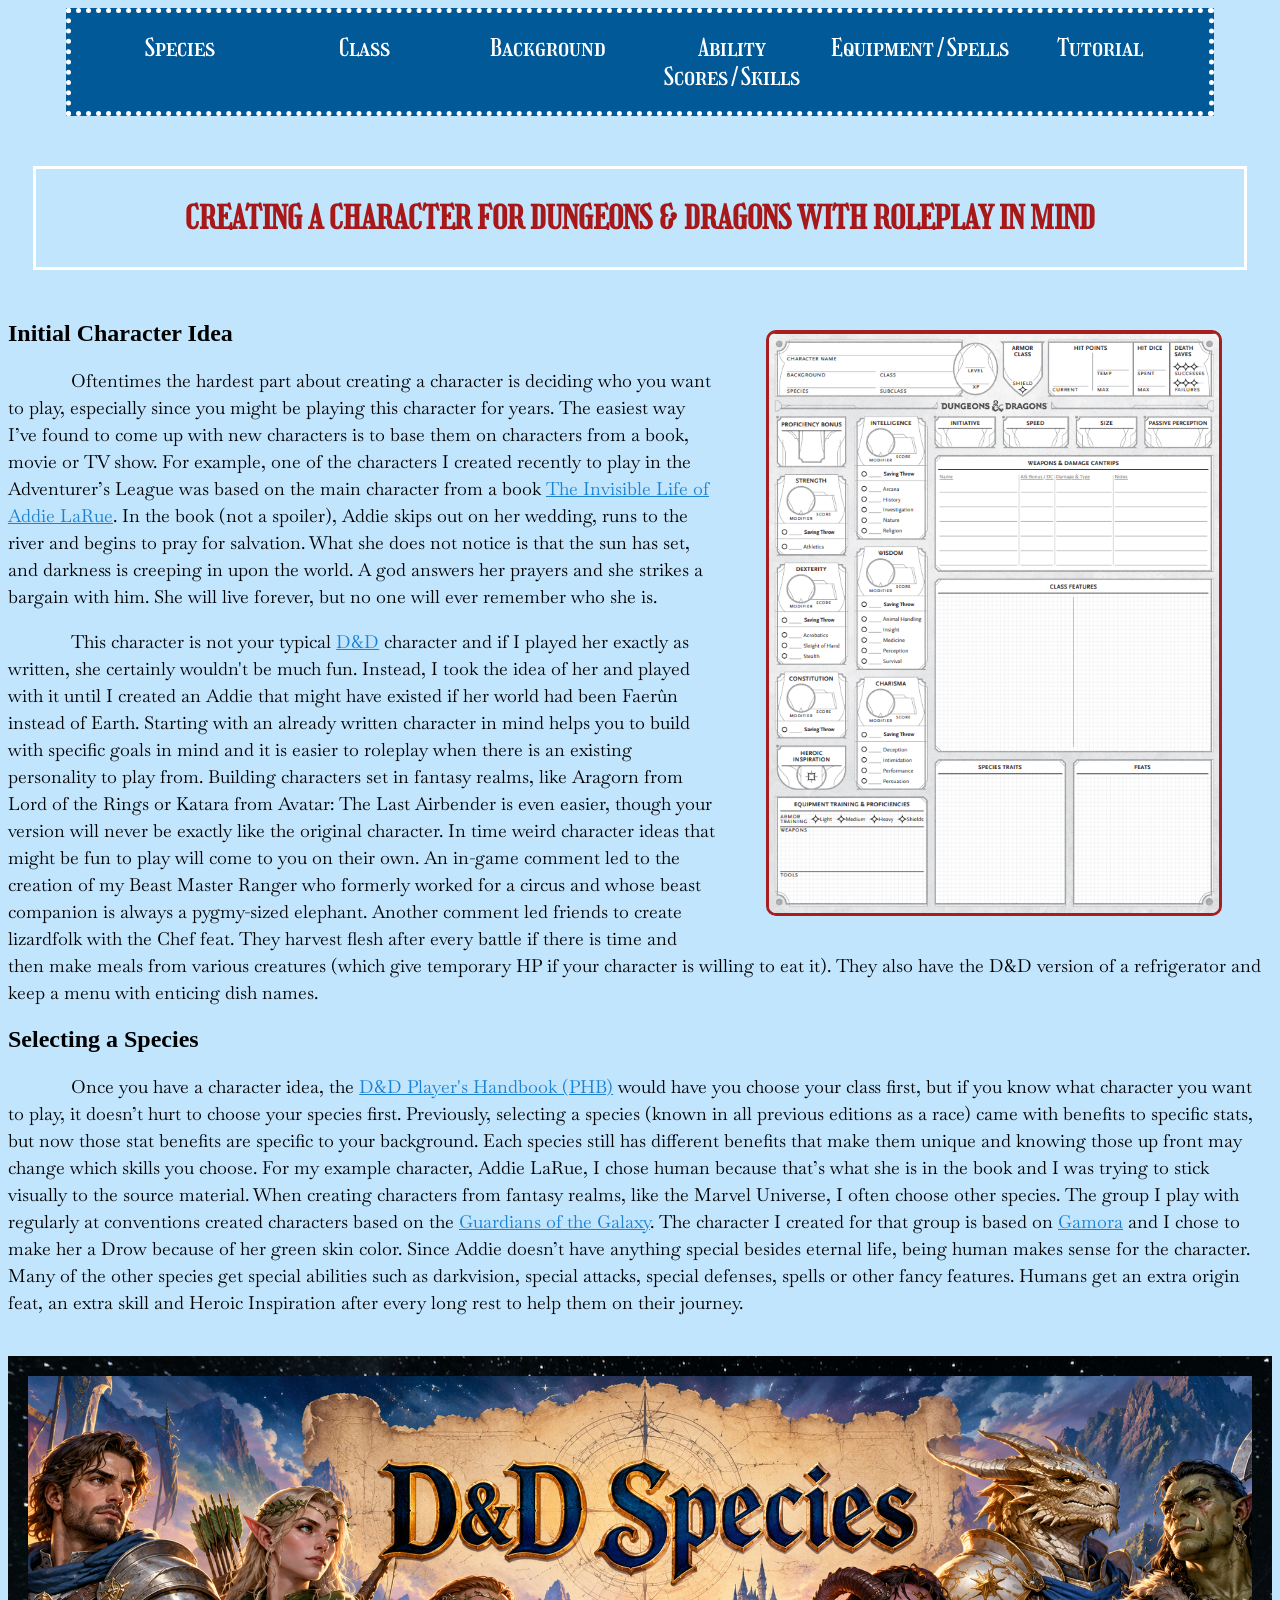
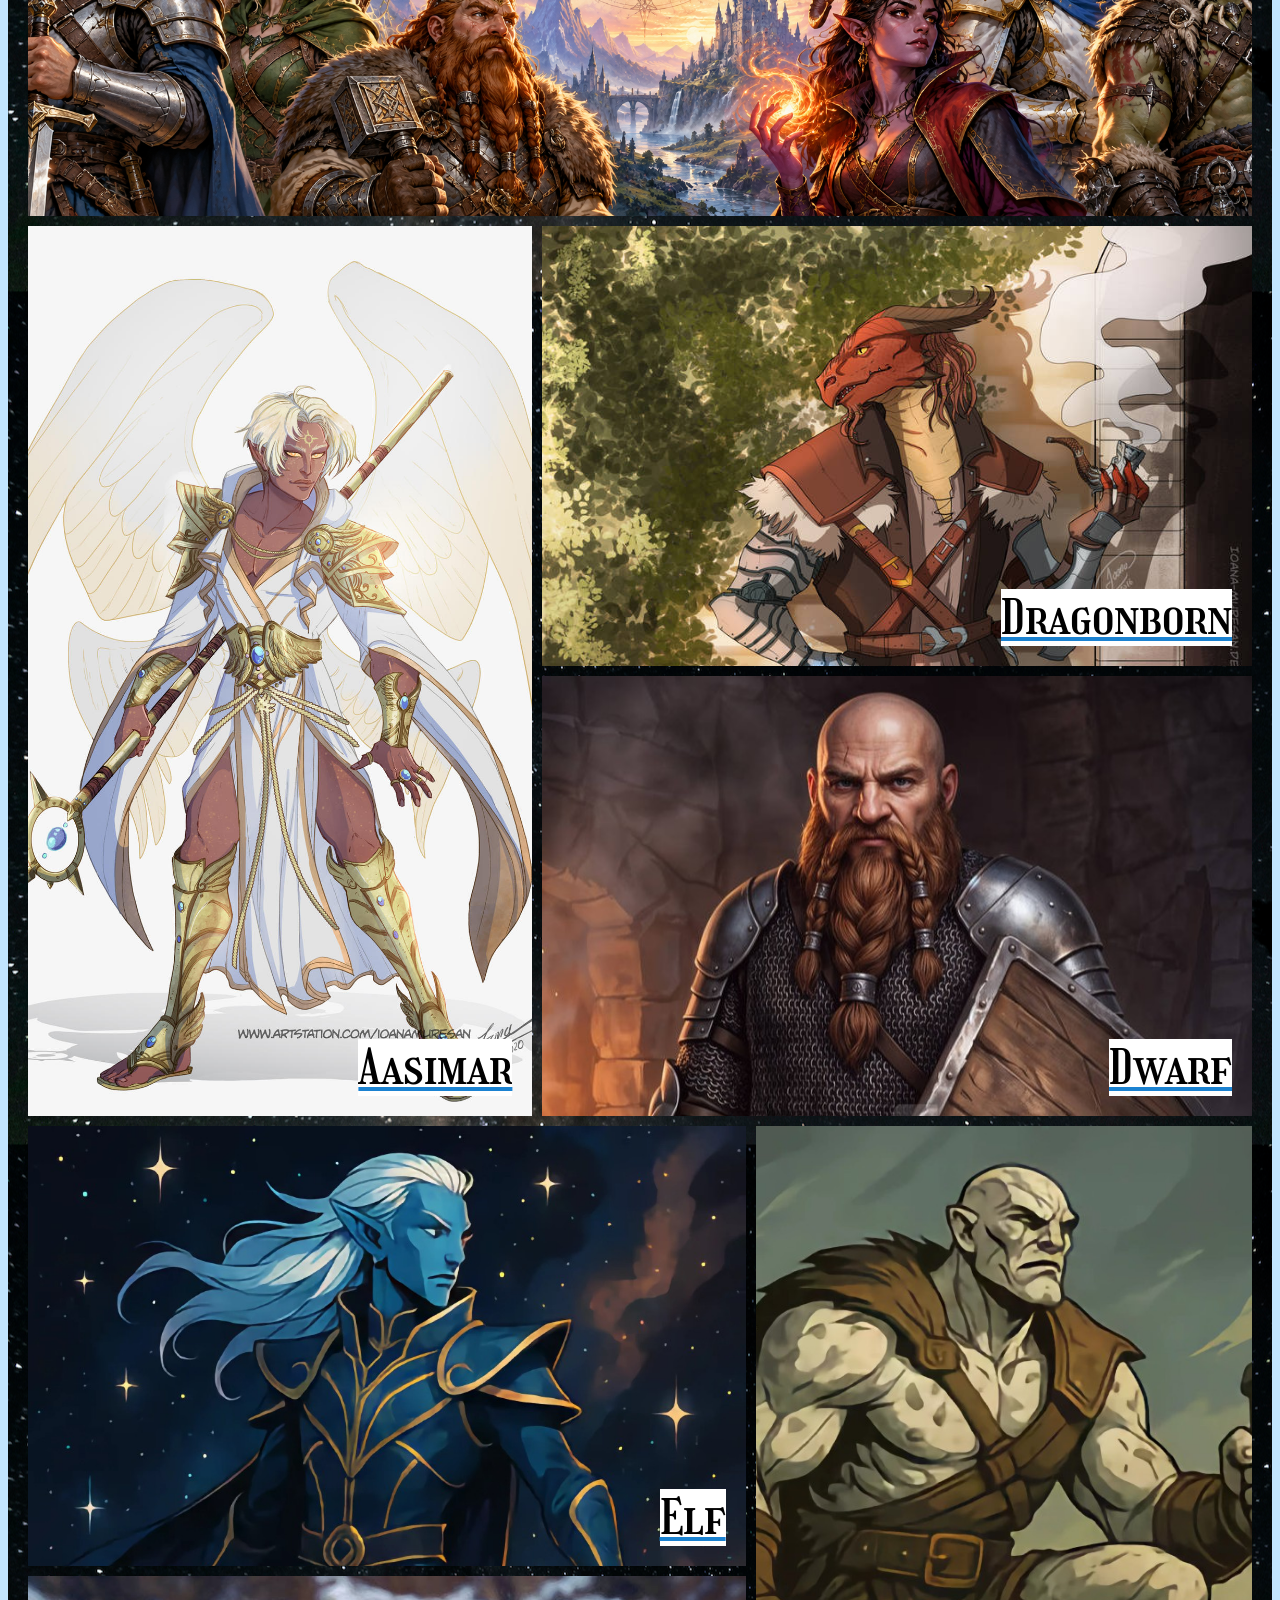
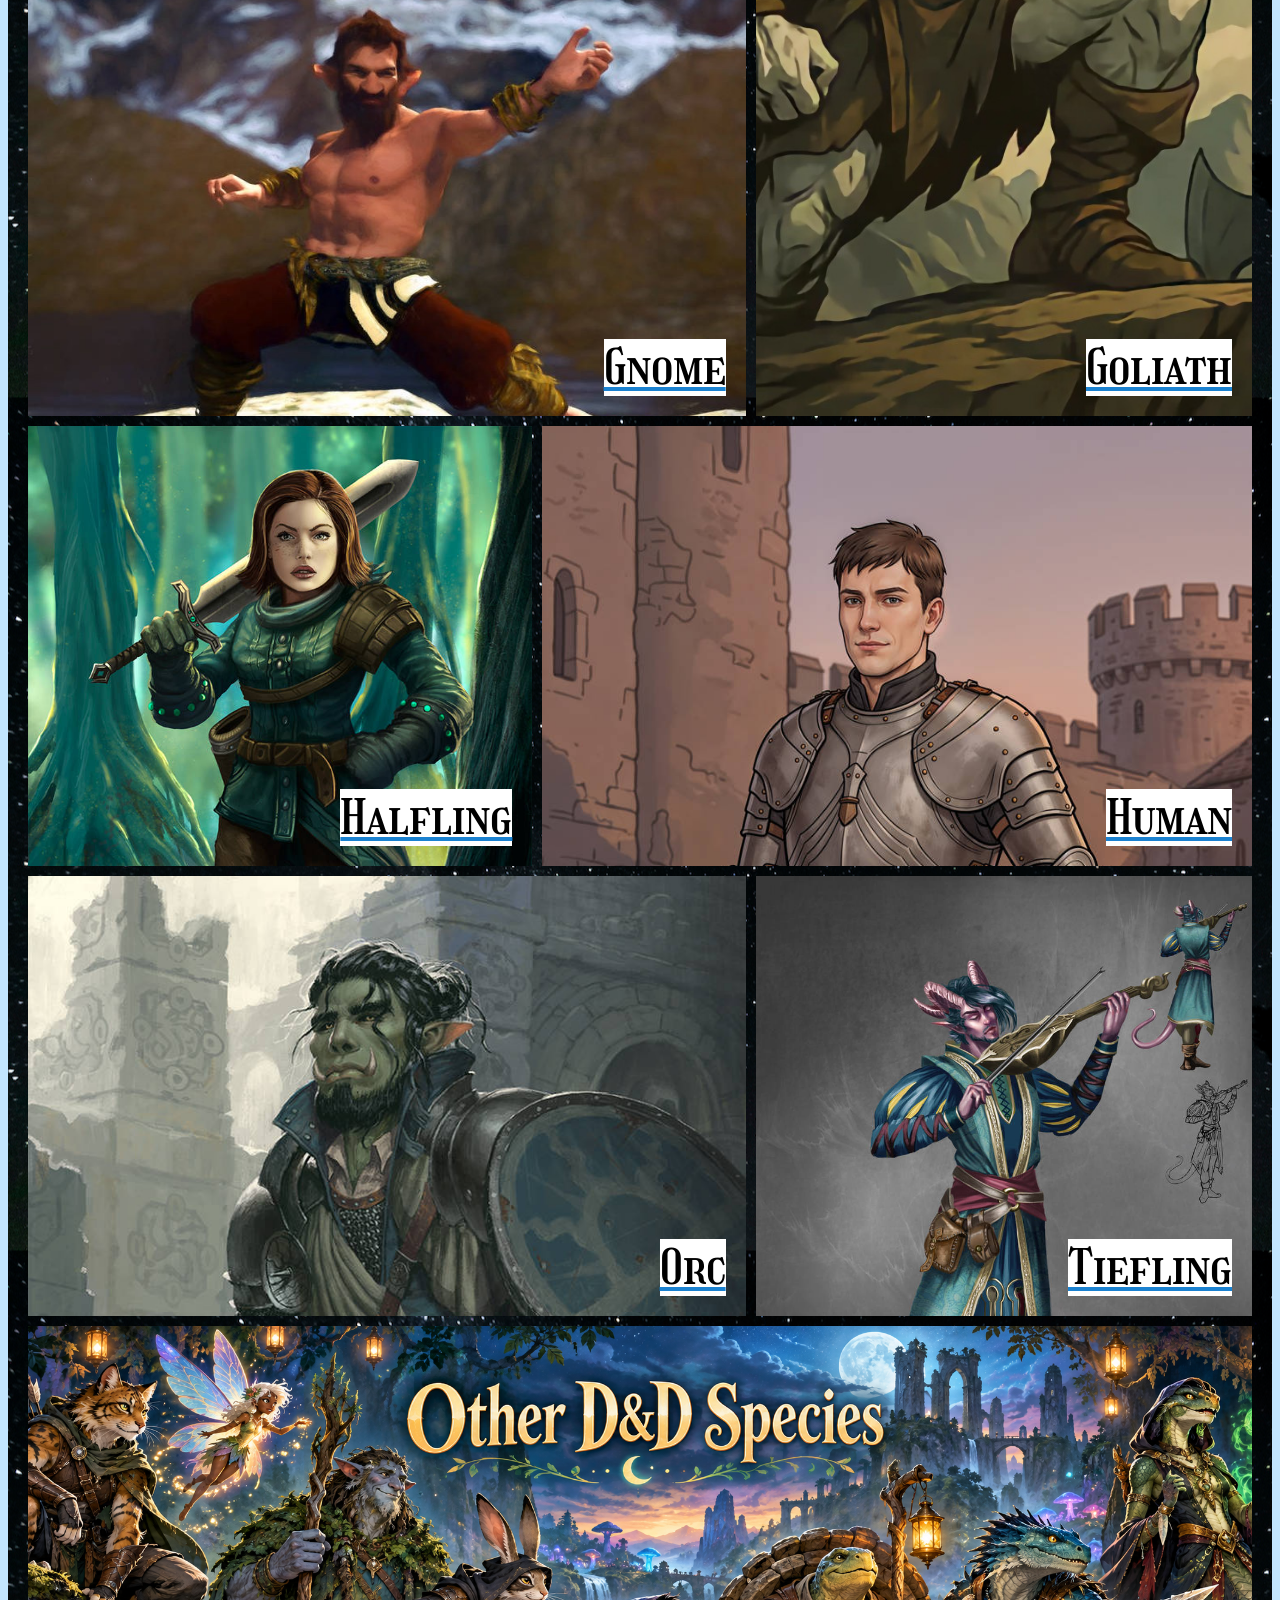
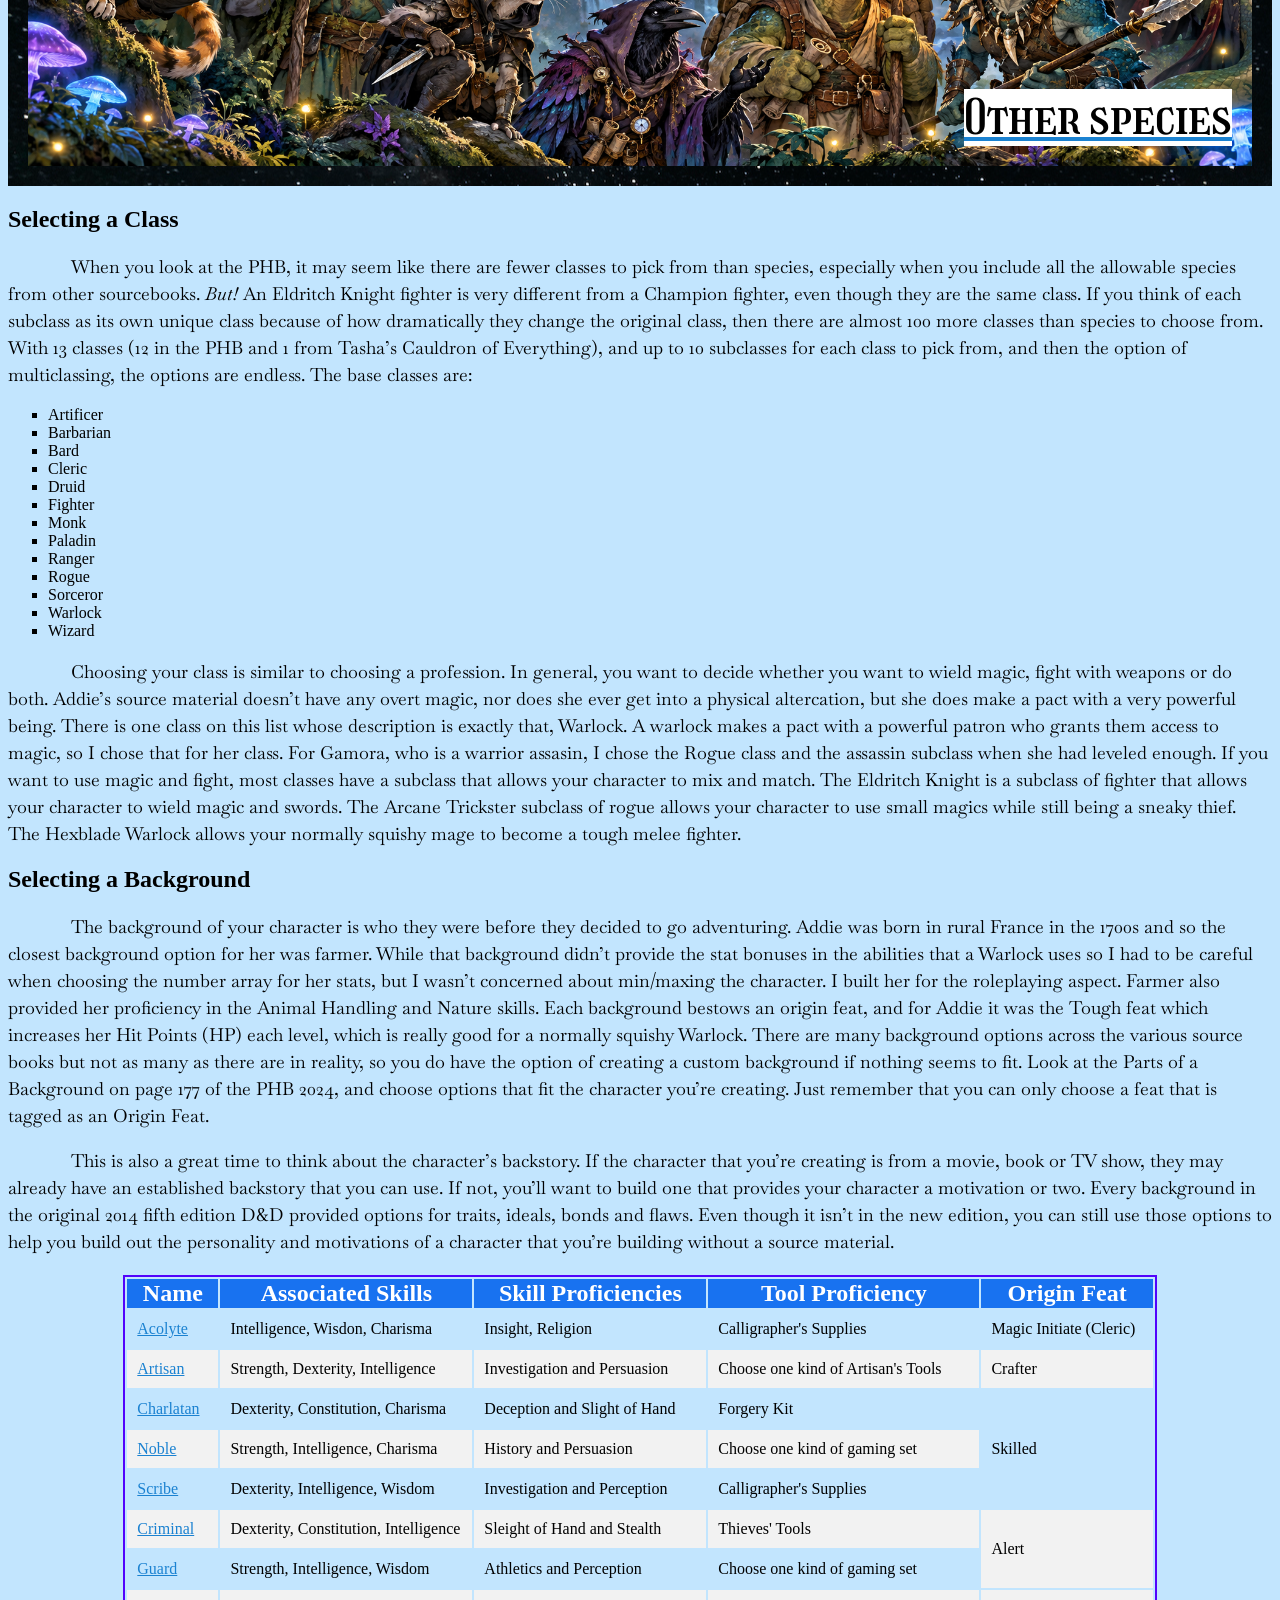
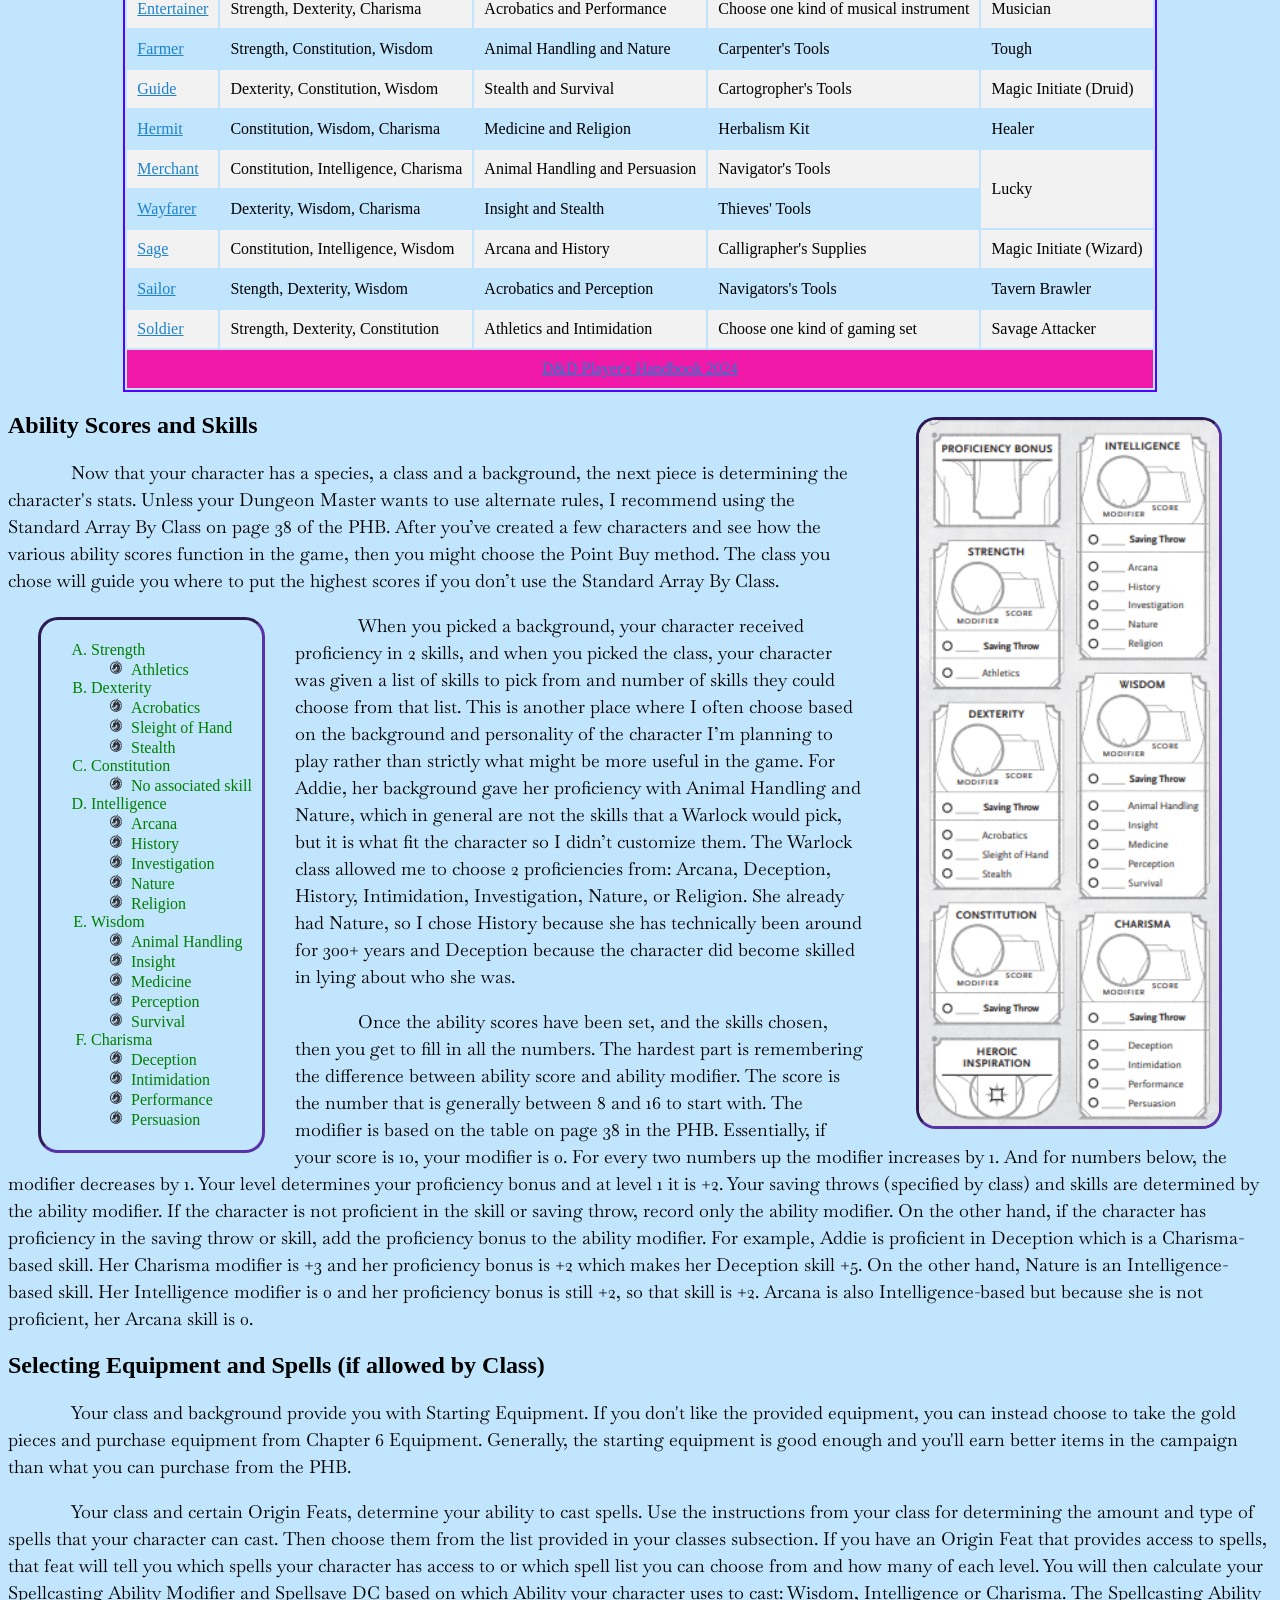
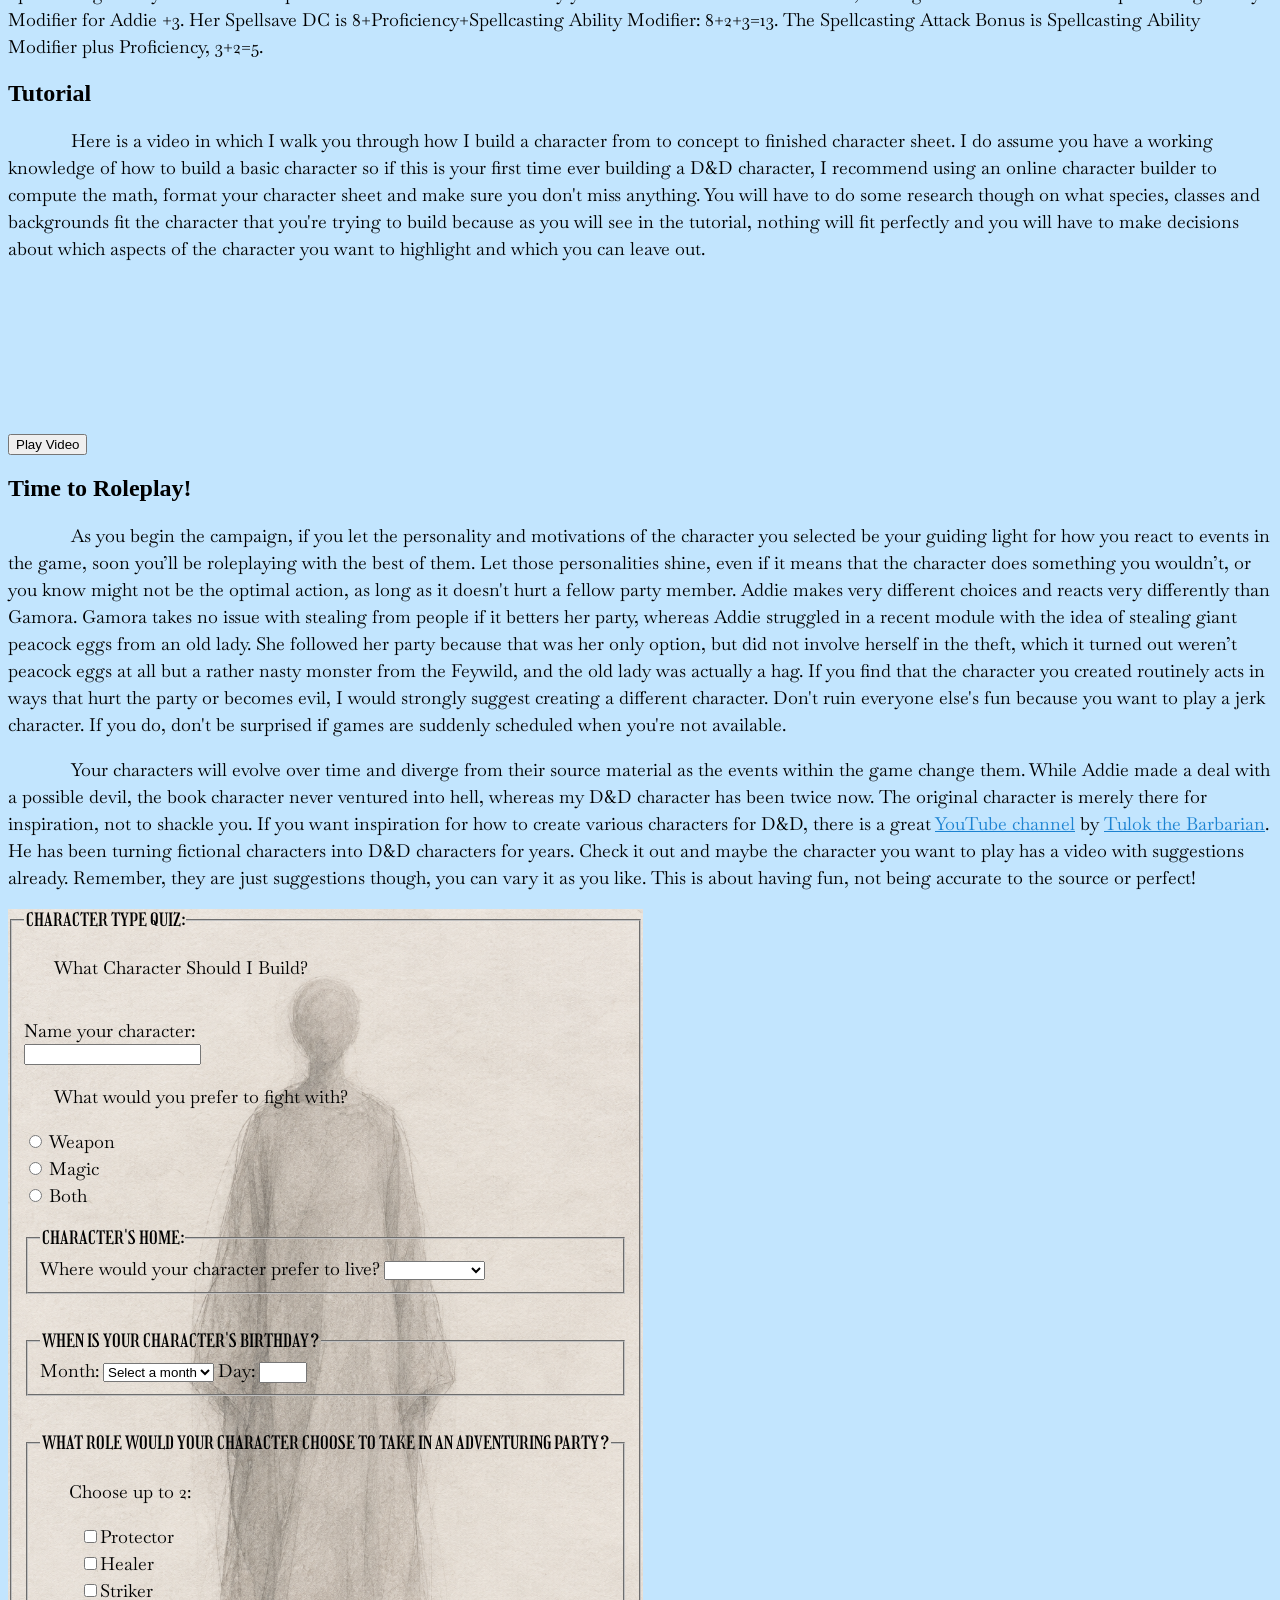
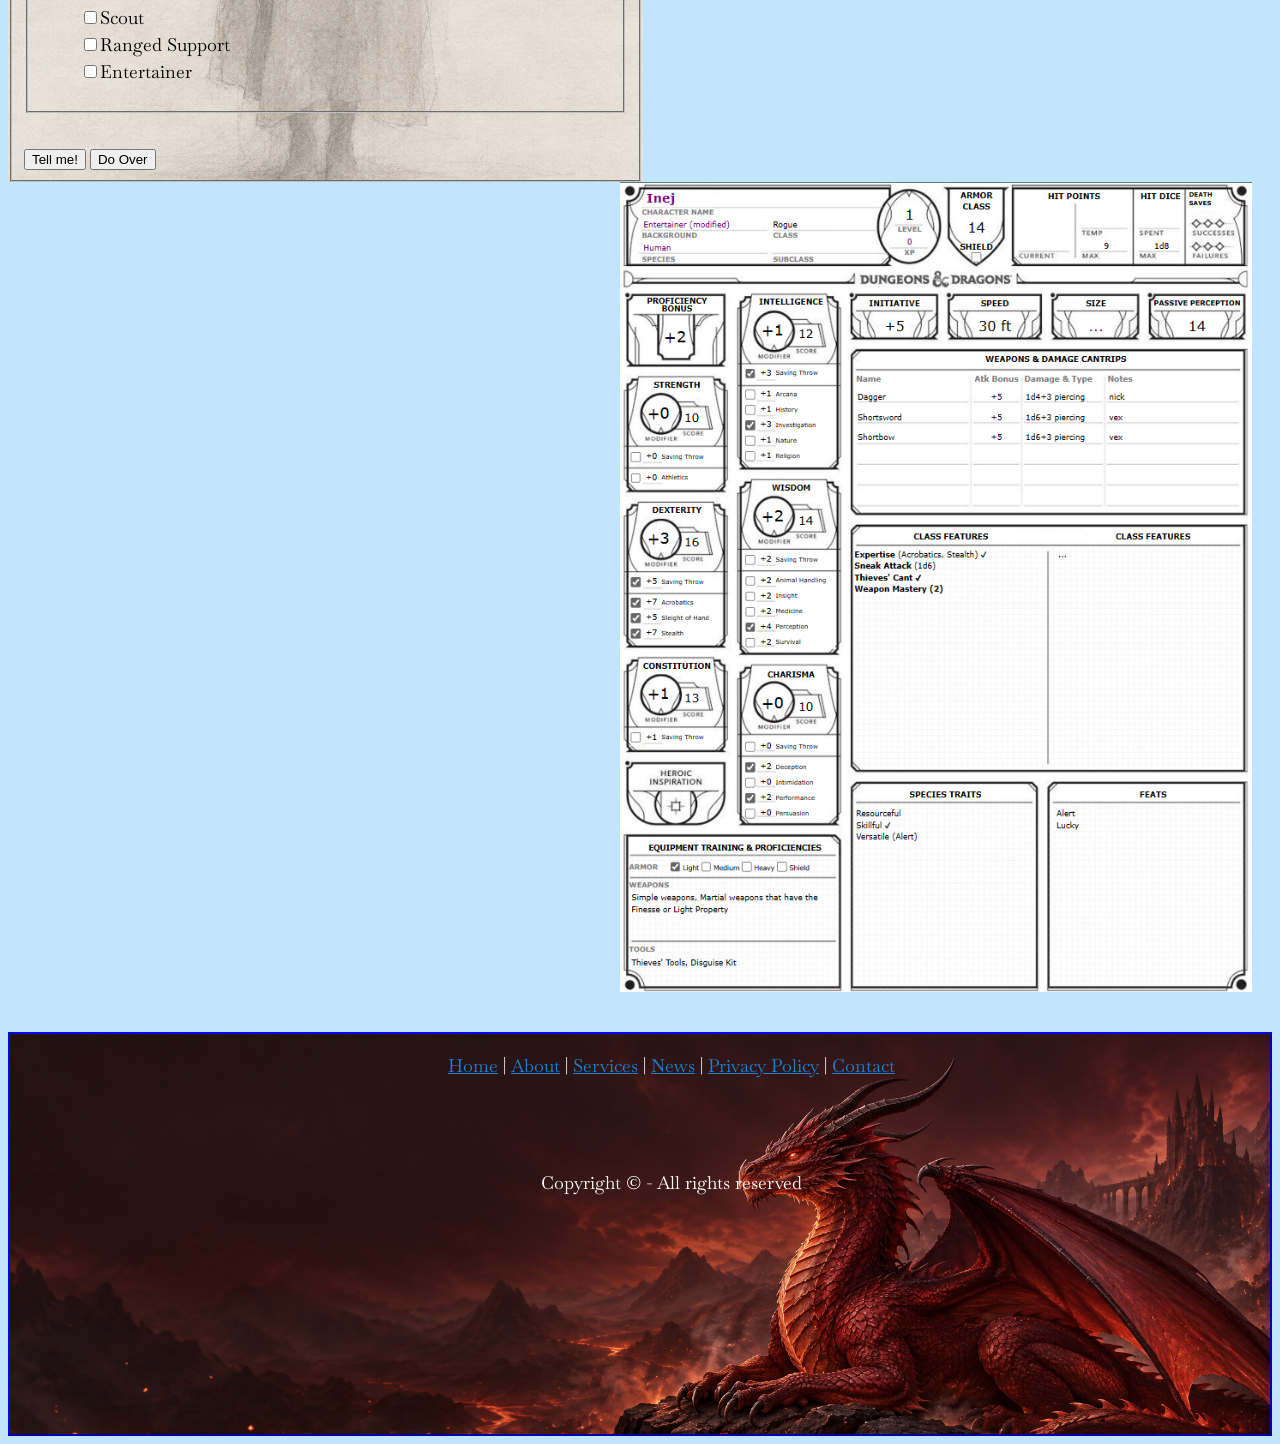
==== index.html @ 045e83b8 "Update index.html" ====
<!doctype html>


<html lang="en">
    <head>
        <meta charset="utf-8">
        <link rel="stylesheet" href="styles.css">
        <link rel="stylesheet" href="imageStyle.css">
        <!--I was reviewing the W3schools tutorials and they have an entire subsection on Google Fonts and how to use them. That's where this code came from. The validator doesn't like it even though it displays in the preview page just fine. It may not if I was using a different browser. -->
        <link rel="stylesheet" href="https://fonts.googleapis.com/css?family=Baskervville|Girassol">
        <style>
            p {
                text-indent: 05%;
            }
            #shape {
                list-style-type: square;
                }
                /* I removed the highlight on h1 because it didn't match. */
            </style>
        <title>Creating a Character for Dungeons & Dragons with Roleplay in Mind</title>
    </head>


    <body style="background: #c2e5feff;">

        <nav class="menu">
            <ul>
                <li><a href="#1">Species</a></li>
                <li><a href="#2">Class</a></li>
                <li><a href="#3">Background</a></li>
                <li><a href="#4">Ability Scores/Skills</a></li>
                <li><a href="#5">Equipment/Spells</a></li>
                <li><a href="#6">Tutorial</a></li>
            </ul>
        </nav>


        <!--Images did make this page more dynamic-->

        <!-- I checked how it looked on my mobile phone and I really like how the grid laid out. The text of the paragraphs was way too small to read. I'm playing with font size and trying to figure out how to make it large enough to read on a mobile device but not obnoxious on a computer. But I think that's in the next module. -->


        <h1>Creating a Character for Dungeons & Dragons with Roleplay in Mind</h1>
       
        <!-- added a link to the image that takes visitors to the PDF version that they can download-->
      <a href="https://www.dndbeyond.com/resources/1779-d-d-character-sheets?srsltid=AU7gw4UZEEcIvdTm4V5piHWERMlmJs_ckMtdFxZDQdXPZv_Qd6MwPszN#OfficialCharacterSheets">   <img class="sheet" src="./images/dnd5e24charactersheet.png" alt="The complete DnD character sheet ready to be filled out." width="450px"></a>


        <h2 class="highlight">Initial Character Idea</h2>
            <p class="indent"> Oftentimes the hardest part about creating a character is deciding who you want to play, especially since you might be playing this character for years. The easiest way I’ve found to come up with new characters is to base them on characters from a book, movie or TV show. For example, one of the characters I created recently to play in the Adventurer’s League was based on the main character from a book <a href="https://www.veschwab.com/addie"> The Invisible Life of Addie LaRue</a>. In the book (not a spoiler), Addie skips out on her wedding, runs to the river and begins to pray for salvation. What she does not notice is that the sun has set, and darkness is creeping in upon the world. A god answers her prayers and she strikes a bargain with him. She will live forever, but no one will ever remember who she is. </p>


            <p class="indent">This character is not your typical <a href="https://www.dndbeyond.com/"> D&D</a> character and if I played her exactly as written, she certainly wouldn't be much fun. Instead, I took the idea of her and played with it until I created an Addie that might have existed if her world had been Faerûn instead of Earth. Starting with an already written character in mind helps you to build with specific goals in mind and it is easier to roleplay when there is an existing personality to play from. Building characters set in fantasy realms, like Aragorn from Lord of the Rings or Katara from Avatar: The Last Airbender is even easier, though your version will never be exactly like the original character. In time weird character ideas that might be fun to play will come to you on their own. An in-game comment led to the creation of my Beast Master Ranger who formerly worked for a circus and whose beast companion is always a pygmy-sized elephant. Another comment led friends to create lizardfolk with the Chef feat. They harvest flesh after every battle if there is time and then make meals from various creatures (which give temporary HP if your character is willing to eat it). They also have the D&D version of a refrigerator and keep a menu with enticing dish names.</p>
       
        <h2 id="1">Selecting a Species</h2>
            <p > Once you have a character idea, the <a href="https://marketplace.dndbeyond.com/core-rules/3709000?pid=DB3709000">D&D Player's Handbook (PHB)</a> would have you choose your class first, but if you know what character you want to play, it doesn’t hurt to choose your species first. Previously, selecting a species (known in all previous editions as a race) came with benefits to specific stats, but now those stat benefits are specific to your background. Each species still has different benefits that make them unique and knowing those up front may change which skills you choose. For my example character, Addie LaRue, I chose human because that’s what she is in the book and I was trying to stick visually to the source material. When creating characters from fantasy realms, like the Marvel Universe, I often choose other species. The group I play with regularly at conventions created characters based on the <a href="https://www.imdb.com/title/tt2015381/?_ssoLoop=1"> Guardians of the Galaxy</a>. The character I created for that group is based on <a href="https://www.imdb.com/title/tt2015381/characters/nm0757855/?ref_=tt_cst_c_4">Gamora</a> and I chose to make her a Drow because of her green skin color. Since Addie doesn’t have anything special besides eternal life, being human makes sense for the character. Many of the other species get special abilities such as darkvision, special attacks, special defenses, spells or other fancy features. Humans get an extra origin feat, an extra skill and Heroic Inspiration after every long rest to help them on their journey. </p>


            <div class="specieswrapper">
                <div class="headimage"><br></div>
                <div class="aasimar"><a href="https://dnd5e.wikidot.com/lineage:aasimar"> <mark>Aasimar</mark></a></div>
                <div class="dragonborn">  <a href="https://dnd5e.wikidot.com/lineage:dragonborn"> <mark>Dragonborn</mark></a></div>
                <div class="dwarf"> <a href="https://dnd5e.wikidot.com/lineage:dwarf">  <mark>Dwarf</mark> </a></div>
                <div class="elf"><a href="https://dnd5e.wikidot.com/lineage:elf">  <mark>Elf</mark> </a></div>
                <div class="gnome"> <a href="https://dnd5e.wikidot.com/lineage:gnome"> <mark> Gnome</mark> </a></div>
                <div class="goliath"> <a href="https://dnd5e.wikidot.com/lineage:goliath">  <mark> Goliath</mark> </a></div>
                <div class="halfling"> <a href="https://dnd5e.wikidot.com/lineage:halfling">  <mark>Halfling</mark> </a></div>
                <div class="human"> <a href="https://dnd5e.wikidot.com/lineage:human"> <mark>Human</mark> </a></div>
                <div class="orc"> <a href="https://dnd5e.wikidot.com/lineage:orc">  <mark>Orc</mark> </a></div>
                <div class="tiefling"> <a href="https://dnd5e.wikidot.com/lineage:tiefling">  <mark>Tiefling</mark> </a></div>
                <div class="speciesother"><a href="https://dnd5e.wikidot.com/#toc2"><mark>Other species</mark> </a></div>
            </div>
       
    
        <h2 id="2">Selecting a Class</h2>
            <p> When you look at the PHB, it may seem like there are fewer classes to pick from than species, especially when you include all the allowable species from other sourcebooks. <!--44 playable species between 3 sourcebooks, versus 13 classes x up to 10 subclasses each which is 130 max--> <em>But!</em> An Eldritch Knight fighter is very different from a Champion fighter, even though they are the same class. If you think of each subclass as its own unique class because of how dramatically they change the original class, then there are almost 100 more classes than species to choose from. With 13 classes (12 in the PHB and 1 from Tasha’s Cauldron of Everything), and up to 10 subclasses for each class to pick from, and then the option of multiclassing, the options are endless. The base classes are:</p>


                <ul id="shape">
                    <li>Artificer</li>
                    <li>Barbarian</li>
                    <li>Bard</li>
                    <li>Cleric</li>
                    <li>Druid</li>
                    <li>Fighter</li>
                    <li>Monk</li>
                    <li>Paladin</li>
                    <li>Ranger</li>
                    <li>Rogue</li>
                    <li>Sorceror</li>
                    <li>Warlock</li>
                    <li>Wizard</li>
                </ul>


              <p>Choosing your class is similar to choosing a profession. In general, you want to decide whether you want to wield magic, fight with weapons or do both. Addie’s source material doesn’t have any overt magic, nor does she ever get into a physical altercation, but she does make a pact with a very powerful being. There is one class on this list whose description is exactly that, Warlock. A warlock makes a pact with a powerful patron who grants them access to magic, so I chose that for her class. For Gamora, who is a warrior assasin, I chose the Rogue class and the assassin subclass when she had leveled enough. If you want to use magic and fight, most classes have a subclass that allows your character to mix and match. The Eldritch Knight is a subclass of fighter that allows your character to wield magic and swords. The Arcane Trickster subclass of rogue allows your character to use small magics while still being a sneaky thief. The Hexblade Warlock allows your normally squishy mage to become a tough melee fighter. </p>
       
        <h2 id="3">Selecting a Background</h2>
            <p>The background of your character is who they were before they decided to go adventuring. Addie was born in rural France in the 1700s and so the closest background option for her was farmer. While that background didn’t provide the stat bonuses in the abilities that a Warlock uses so I had to be careful when choosing the number array for her stats, but I wasn’t concerned about min/maxing the character. I built her for the roleplaying aspect. Farmer also provided her proficiency in the Animal Handling and Nature skills. Each background bestows an origin feat, and for Addie it was the Tough feat which increases her Hit Points (HP) each level, which is really good for a normally squishy Warlock. There are many background options across the various source books but not as many as there are in reality, so you do have the option of creating a custom background if nothing seems to fit. Look at the Parts of a Background on page 177 of the PHB 2024, and choose options that fit the character you’re creating. Just remember that you can only choose a feat that is tagged as an Origin Feat. </p>
            <!--add an image of the old character sheet as a reference, with a link to the sheet that they can download-->
            <p>This is also a great time to think about the character’s backstory. If the character that you’re creating is from a movie, book or TV show, they may already have an established backstory that you can use. If not, you’ll want to build one that provides your character a motivation or two. Every background in the original 2014 fifth edition D&D provided options for traits, ideals, bonds and flaws. Even though it isn’t in the new edition, you can still use those options to help you build out the personality and motivations of a character that you’re building without a source material. </p>

        <!--This table provides information about the various backgrounds available in the 2024 Player's Handbook-->
        
        <table class="backgrounds">
           <thead>
    <tr>
      <th>Name</th>
      <th>Associated Skills</th>
        <th>Skill Proficiencies</th>
        <th>Tool Proficiency</th>
        <th>Origin Feat</th>
    </tr>
  </thead>
  
  <tbody>
    <tr>
       <td class="name"><a href="http://dnd2024.wikidot.com/background:acolyte">Acolyte</a></td>
       <td>Intelligence, Wisdon, Charisma</td>
        <td>Insight, Religion</td>
        <td>Calligrapher's Supplies</td>
        <td>Magic Initiate (Cleric)</td>
    </tr>
 <tr>
       <td class="name"><a href="http://dnd2024.wikidot.com/background:artisan">Artisan</a></td>
       <td>Strength, Dexterity, Intelligence</td>
        <td>Investigation and Persuasion</td>
        <td>Choose one kind of Artisan's Tools</td>
        <td>Crafter</td>
    </tr>
 <tr>
       <td class="name"><a href="http://dnd2024.wikidot.com/background:charlatan">Charlatan</a></td>
       <td> Dexterity, Constitution, Charisma</td>
        <td>Deception and Slight of Hand</td>
        <td>Forgery Kit</td>
        <td rowspan="3">Skilled</td>
    </tr>
       <tr>
       <td class="name"><a href="http://dnd2024.wikidot.com/background:noble">Noble</a></td>
       <td>Strength, Intelligence, Charisma</td>
        <td>History and Persuasion</td>
        <td>Choose one kind of gaming set</td>
       
    </tr>
      <tr>
       <td class="name"><a href="http://dnd2024.wikidot.com/background:scribe">Scribe</a></td>
       <td>Dexterity, Intelligence, Wisdom</td>
        <td>Investigation and Perception</td>
        <td>Calligrapher's Supplies</td>
      
    </tr>
       <tr>
       <td class="name"><a href="http://dnd2024.wikidot.com/background:criminal">Criminal</a></td>
       <td>Dexterity, Constitution, Intelligence</td>
        <td>Sleight of Hand and Stealth</td>
        <td>Thieves' Tools</td>
        <td rowspan="2">Alert</td>
    </tr>
       <tr>
       <td class="name"><a href="http://dnd2024.wikidot.com/background:guard">Guard</a></td>
       <td>Strength, Intelligence, Wisdom</td>
        <td>Athletics and Perception</td>
        <td>Choose one kind of gaming set</td>
       
    </tr>
      <tr>
       <td class="name"><a href="http://dnd2024.wikidot.com/background:entertainer">Entertainer</a></td>
       <td>Strength, Dexterity, Charisma</td>
        <td>Acrobatics and Performance</td>
        <td>Choose one kind of musical instrument</td>
        <td>Musician</td>
    </tr>
      <tr>
       <td class="name"><a href="http://dnd2024.wikidot.com/background:farmer">Farmer</a></td>
       <td>Strength, Constitution, Wisdom</td>
        <td>Animal Handling and Nature</td>
        <td>Carpenter's Tools</td>
        <td>Tough</td>
    </tr>
     
      <tr>
       <td class="name"><a href="http://dnd2024.wikidot.com/background:guide">Guide</a></td>
       <td>Dexterity, Constitution, Wisdom</td>
        <td>Stealth and Survival</td>
        <td>Cartogropher's Tools</td>
        <td>Magic Initiate (Druid)</td>
    </tr>
      <tr>
       <td class="name"><a href="http://dnd2024.wikidot.com/background:hermit">Hermit</a></td>
       <td>Constitution, Wisdom, Charisma</td>
        <td>Medicine and Religion</td>
        <td>Herbalism Kit</td>
        <td>Healer</td>
    </tr>
      <tr>
       <td class="name"><a href="http://dnd2024.wikidot.com/background:merchant">Merchant</a></td>
       <td>Constitution, Intelligence, Charisma</td>
        <td>Animal Handling and Persuasion</td>
        <td>Navigator's Tools</td>
        <td rowspan="2">Lucky</td>
      </tr>
            <tr>
       <td class="name"><a href="http://dnd2024.wikidot.com/background:wayfarer">Wayfarer</a></td>
       <td>Dexterity, Wisdom, Charisma</td>
        <td>Insight and Stealth</td>
        <td>Thieves' Tools</td>
      
    </tr>
      <tr>
       <td class="name"><a href="http://dnd2024.wikidot.com/background:sage">Sage</a></td>
       <td>Constitution, Intelligence, Wisdom</td>
        <td>Arcana and History</td>
        <td>Calligrapher's Supplies</td>
        <td>Magic Initiate (Wizard)</td>
    </tr>
      <tr>
       <td class="name"><a href="http://dnd2024.wikidot.com/background:sailor">Sailor</a></td>
       <td>Stength, Dexterity, Wisdom</td>
        <td>Acrobatics and Perception</td>
        <td>Navigators's Tools</td>
        <td>Tavern Brawler</td>
    </tr>
      
      <tr>
       <td class="name"><a href="http://dnd2024.wikidot.com/background:soldier">Soldier</a></td>
       <td>Strength, Dexterity, Constitution</td>
        <td>Athletics and Intimidation</td>
        <td>Choose one kind of gaming set</td>
        <td>Savage Attacker</td>
    </tr>
    
  </tbody>
  
  <tfoot>
    <tr>
       <td colspan="5"><a href="https://www.dndbeyond.com/sources/dnd/phb-2024?srsltid=AU7gw4V_-J8vzprQUVHHZgRI5eKYTqEqu0T4usdBQlyUd5PHEjB5BNpi">D&D Player's Handbook 2024</a></td>
    </tr>
  </tfoot> 
        </table>
       
        <img class="skills" src="./images/skills.png" alt="The skills and abilities section of the DnD character sheet." width="300px">


        <h2 id="4">Ability Scores and Skills</h2>
            <p>Now that your character has a species, a class and a background, the next piece is determining the character's stats. Unless your Dungeon Master wants to use alternate rules, I recommend using the Standard Array By Class on page 38 of the PHB. After you’ve created a few characters and see how the various ability scores function in the game, then you might choose the Point Buy method. The class you chose will guide you where to put the highest scores if you don’t use the Standard Array By Class. </p>

        <div class="skillslist">
        <ol>
<li>Strength
    <ul><li>Athletics</li></ul>
</li>
<li>Dexterity
    <ul><li>Acrobatics</li>
    <li>Sleight of Hand</li>
    <li>Stealth</li></ul>
</li>
<li>Constitution
    <ul><li>No associated skill</li></ul>
</li>
<li>Intelligence
    <ul><li>Arcana</li>
    <li>History</li>
    <li>Investigation</li>
    <li>Nature</li>
    <li>Religion</li></ul>
</li>
<li>Wisdom
    <ul><li>Animal Handling</li>
    <li>Insight</li>
    <li>Medicine</li>
    <li>Perception</li>
    <li>Survival</li></ul>
</li>
<li>Charisma
   <ul> <li>Deception</li>
    <li>Intimidation</li>
    <li>Performance</li>
    <li>Persuasion</li></ul>
</li>
        </ol>  
            </div>
        
        <p>When you picked a background, your character received proficiency in 2 skills, and when you picked the class, your character was given a list of skills to pick from and number of skills they could choose from that list. This is another place where I often choose based on the background and personality of the character I’m planning to play rather than strictly what might be more useful in the game. For Addie, her background gave her proficiency with Animal Handling and Nature, which in general are not the skills that a Warlock would pick, but it is what fit the character so I didn’t customize them. The Warlock class allowed me to choose 2 proficiencies from: Arcana, Deception, History, Intimidation, Investigation, Nature, or Religion. She already had Nature, so I chose History because she has technically been around for 300+ years and Deception because the character did become skilled in lying about who she was. </p>
            <p>Once the ability scores have been set, and the skills chosen, then you get to fill in all the numbers. The hardest part is remembering the difference between ability score and ability modifier. The score is the number that is generally between 8 and 16 to start with. The modifier is based on the table on page 38 in the PHB. Essentially, if your score is 10, your modifier is 0. For every two numbers up the modifier increases by 1. And for numbers below, the modifier decreases by 1. Your level determines your proficiency bonus and at level 1 it is +2. Your saving throws (specified by class) and skills are determined by the ability modifier. If the character is not proficient in the skill or saving throw, record only the ability modifier. On the other hand, if the character has proficiency in the saving throw or skill, add the proficiency bonus to the ability modifier. For example, Addie is proficient in Deception which is a Charisma-based skill. Her Charisma modifier is +3 and her proficiency bonus is +2 which makes her Deception skill +5. On the other hand, Nature is an Intelligence-based skill. Her Intelligence modifier is 0 and her proficiency bonus is still +2, so that skill is +2. Arcana is also Intelligence-based but because she is not proficient, her Arcana skill is 0. </p>


        
        <h2 id="5">Selecting Equipment and Spells (if allowed by Class)</h2>
            <p>Your class and background provide you with Starting Equipment. If you don't like the provided equipment, you can instead choose to take the gold pieces and purchase equipment from Chapter 6 Equipment. Generally, the starting equipment is good enough and you'll earn better items in the campaign than what you can purchase from the PHB.</p>
            <p>Your class and certain Origin Feats, determine your ability to cast spells. Use the instructions from your class for determining the amount and type of spells that your character can cast. Then choose them from the list provided in your classes subsection. If you have an Origin Feat that provides access to spells, that feat will tell you which spells your character has access to or which spell list you can choose from and how many of each level. You will then calculate your Spellcasting Ability Modifier and Spellsave DC based on which Ability your character uses to cast: Wisdom, Intelligence or Charisma. The Spellcasting Ability Modifier for Addie +3. Her Spellsave DC is 8+Proficiency+Spellcasting Ability Modifier: 8+2+3=13. The Spellcasting Attack Bonus is Spellcasting Ability Modifier plus Proficiency, 3+2=5.</p>  

        <h2 id ="6">Tutorial</h2>
            <p>Here is a video in which I walk you through how I build a character from to concept to finished character sheet. I do assume you have a working knowledge of how to build a basic character so if this is your first time ever building a D&D character, I recommend using an online character builder to compute the math, format your character sheet and make sure you don't miss anything. You will have to do some research though on what species, classes and backgrounds fit the character that you're trying to build because as you will see in the tutorial, nothing will fit perfectly and you will have to make decisions about which aspects of the character you want to highlight and which you can leave out.</p>
                <!--Github wouldn't host my video because of the file size because of how long it is. Neither the shareable link https://youtu.be/y5L9t9kC2yQ nor the full link of the video would show the video with the code you provided. I tried your HTMLCodeAssist in Poe and was told "HTMLCodeAssist needs more points to answer this request." I went to ChatGPT and asked it. Its answer was that YouTube requires an API frame. I recognized that would mean the JavaScript to control it would be pointless because the iframe provides all the controls. It then provided me code for using JavaScript to control a YouTube iframe. I can guess at what some of the code is doing but not all of it, so I didn't include it. -->   
                <video id="tutorialVideo">
                    <source src="https://drive.google.com/file/d/14RQNbCFt4DWuq_nFAS8fKGr3fVL0pPJp/preview" type="video/mp4"> 
                </video>
                <br>
        <button id="playButton" onclick="myFunction()">Play Video</button>
        <!-- This the javascript. -->
        <script>
            var video = document.getElementById("tutorialVideo");
            var btn = document.getElementById("playButton");

            function myFunction() {
                if (video.paused) {
                    video.play();
                    btn.innerHTML = "Pause";
                } else {
                    video.pause();
                    btn.innerHTML = "Play";
                }
            }
        </script>
        
        <h2>Time to Roleplay!</h2>
            <p>As you begin the campaign, if you let the personality and motivations of the character you selected be your guiding light for how you react to events in the game, soon you’ll be roleplaying with the best of them. Let those personalities shine, even if it means that the character does something you wouldn’t, or you know might not be the optimal action, as long as it doesn't hurt a fellow party member. Addie makes very different choices and reacts very differently than Gamora. Gamora takes no issue with stealing from people if it betters her party, whereas Addie struggled in a recent module with the idea of stealing giant peacock eggs from an old lady. She followed her party because that was her only option, but did not involve herself in the theft, which it turned out weren’t peacock eggs at all but a rather nasty monster from the Feywild, and the old lady was actually a hag. If you find that the character you created routinely acts in ways that hurt the party or becomes evil, I would strongly suggest creating a different character. Don't ruin everyone else's fun because you want to play a jerk character. If you do, don't be surprised if games are suddenly scheduled when you're not available. </p>
            <p>Your characters will evolve over time and diverge from their source material as the events within the game change them. While Addie made a deal with a possible devil, the book character never ventured into hell, whereas my D&D character has been twice now. The original character is merely there for inspiration, not to shackle you. If you want inspiration for how to create various characters for D&D, there is a great <a href="https://www.youtube.com/@tulokthebarbrarian2033/featured">YouTube channel</a> by <a href="https://Patreon.com/tulok">Tulok the Barbarian</a>. He has been turning fictional characters into D&D characters for years. Check it out and maybe the character you want to play has a video with suggestions already. Remember, they are just suggestions though, you can vary it as you like. This is about having fun, not being accurate to the source or perfect!</p>

     
        <!-- FORM STARTS HERE-->
        
        <form method="post" action="https://gophp.w3spaces.com/contactA.php">
            <fieldset>
                <legend>Character Type Quiz:</legend>
            <p id="formhead">What Character Should I Build?</p>
            <br>
            <label for="name">Name your character:</label><br>
            <input type="text" id="cname" name="name"><br>
                
            <p>What would you prefer to fight with?</p>
            <input type="radio" id="weapon" name="fighting_style" value="Weapon">
              <label for="weapon">Weapon</label><br>
              <input type="radio" id="magic" name="fighting_style" value="Magic">
              <label for="magic">Magic</label><br>
              <input type="radio" id="both" name="fighting_style" value="Both">
              <label for="both">Both</label>
            <br><br>
                <fieldset>
                <legend>Character's Home:</legend>
                <label for="home">Where would your character prefer to live?</label>
                <select id="home" name="home">
                <option value="blank"> </option>    
                <option value="bcity">Big city</option>
                <option value="lcity">Little City</option>
                <option value="village">Village</option>
                <option value="forest">Forest</option>
                <option value="jungle">Jungle</option>
                <option value="mountains">Mountains</option>
                <option value="planes">Astral Planes</option>
                <option value="underdark">Underdark</option>
                  </select>
                  </fieldset><br><br>
                <fieldset id="date">
                    <legend>When is your character's birthday?</legend>
                    <label for="month">Month:</label>
                    <select id="month" name="month">
                    <option value="select">Select a month</option>
                    <option value="jan">January</option>
                    <option value="feb">February</option>
                    <option value="march">March</option>
                    <option value="april">April</option>
                    <option value="may">May</option>
                        <option value="june">June</option>
                    <option value="july">July</option>
                        <option value="august">August</option>
                        <option value="september">September</option>
                        <option value="october">October</option>
                        <option value="november">November</option>
                        <option value="december">December</option>
                </select>
                <label for="day">Day:</label>
                <input type="number" id="day" name="day" min="1" max="31">
                </fieldset><br><br>

                <fieldset id="role">
                    <legend>What role would your character choose to take in an adventuring party?</legend>
                        <p>Choose up to 2: </p>
                    <ul id="checkbox">
                       <li><label><input type="checkbox" name="role" value="protector">Protector</label></li> 
                      <li> <label><input type="checkbox" name="role" value="healer">Healer</label></li> 
                      <li>  <label><input type="checkbox" name="role" value="striker">Striker</label></li>
                       <li> <label><input type="checkbox" name="role" value="scout">Scout</label></li>
                        <li><label><input type="checkbox" name="role" value="ranged">Ranged Support</label></li>
                        <li><label><input type="checkbox" name="role" value="entertainer">Entertainer</label></li>
                        </ul>
                </fieldset>
            <br><br>
            <input type="submit" value="Tell me!">
            <input type="reset" value="Do Over">
                </fieldset>
        </form>
<!-- FORM ENDS HERE-->
        
     <a href="https://www.dndbeyond.com/resources/1779-d-d-character-sheets?srsltid=AU7gw4UZEEcIvdTm4V5piHWERMlmJs_ckMtdFxZDQdXPZv_Qd6MwPszN#OfficialCharacterSheets">  
        <img class="fullsheet" src="./images/inejlevel1.png" alt="The full size easy to read complete DnD character sheet for Inej from the tutorial video." width="800px"> </a>

     
        <footer style="text-align:center; clear:both;">
            <p style="text-align:center;"><a href="#">Home</a> | <a href="#">About</a> | <a href="#">Services</a> | <a href="#">News</a> | <a href="#">Privacy Policy</a> | <a href="#">Contact</a></p>
            <br><br><br>
            <p style="text-align:center;">Copyright &copy; - All rights reserved</p>
        </footer>
       
    </body>


</html>
---- styles.css ----
/* Added a border around the title with a margin and padding, changed to the closest font to D&D I could find in Google font resource */

/* Nav bar Flexbox */

nav {
	width: 90%;
	margin: auto;
	border: dotted 5px #fff;
	text-align: center;
	background-color: #015998;
	font-size: x-large;
	font-family: "Girassol", serif;
}

.menu ul {
	margin: 5px;
	padding: 5px;
	display: flex;
	justify-content: space-evenly;
	flex-wrap: wrap;
}

.menu li {
	list-style-type: none;
}

.menu a {
	text-decoration: none;
	display: block;
	width: 170px;
	padding: 10px 0;
}

.menu a:link {
	color: #fff;
}

.menu a:visited {
	color: #fff;
}

.menu a:hover {
	color: #B1060FFF;
	background-color: #fff;
	text-decoration: underline;
}

/*end nav bar*/


h1 {
	text-align: center;
	text-transform: uppercase;
	color: #a81818;
	font-family: "Girassol", serif;
	border: medium solid white;
	margin: 50px 25px;
	padding: 30px 15px;
}

/*Changed the font, and removed the background color. */
h2 {
	font-family: "Libre Baskerville", serif;
}


/* Added line height to make the large blocks of text easier to read, changed the font, and removed the background color.*/
p {
	font-family: "Baskervville", serif;
	line-height: 1.5;
	font-size: large;
}

a:link {
	color: #1b82d1;
}

a:visited {
	color: #118f48;
}

a:hover {
	color: #b01010;
}

a:active {
	color: #f0f032;
}

mark {
	background-color: white;
}

.specieswrapper {
	display: grid;
	grid-template-areas: 'headimage headimage headimage headimage headimage'
        'aasimar aasimar dragonborn dragonborn dragonborn'
        'aasimar aasimar dragonborn dragonborn dragonborn'
        'aasimar aasimar dwarf dwarf dwarf'
        'aasimar aasimar dwarf dwarf dwarf'
        'elf elf elf goliath goliath'
        'elf elf elf goliath goliath'
        'gnome gnome gnome goliath goliath'
        'gnome gnome gnome goliath goliath'
        'halfling halfling human human human'
        'halfling halfling human human human'
        'orc orc orc tiefling tiefling'
        'orc orc orc tiefling tiefling'
        'speciesother speciesother speciesother speciesother speciesother';
	margin-top: 40px;
	padding: 20px;
	gap: 10px;
}

.specieswrapper > div {
	min-height: 400px;
	padding: 20px;
	align-content: end;
	justify-content: end;
	font-family: "Girassol", serif;
	font-size: 48px;
	text-align: right;
	background-color: #fff;
}

.headimage {
	grid-area: headimage;
	display: block;
}

.aasimar {
	grid-area: aasimar;
}

.dragonborn {
	grid-area: dragonborn;
}

.dwarf {
	grid-area: dwarf;
}

.elf {
	grid-area: elf;
}

.gnome {
	grid-area: gnome;
}

.goliath {
	grid-area: goliath;
}

.halfling {
	grid-area: halfling;
}

.human {
	grid-area: human;
}

.orc {
	grid-area: orc;
}

.tiefling {
	grid-area: tiefling;
}

.speciesother {
	grid-area: speciesother;
}

/*Background table styles*/

.backgrounds {
	border: 2px solid #5203fc;
	margin: 20px auto;
}

.backgrounds thead {
	font-size: x-large;
	color: #fff;
	background-color: #1872f0;
}

.backgrounds td {
	padding: 10px;
}

tfoot {
	text-align: center;
	background-color: #f018a8;
}

tr:nth-child(even) {
	background-color: #f2f2f2;
}

tr:hover {
	background-color: #ecf018;
}

/*List of skills styles*/
.skillslist {
	float: left;
	color: green;
	font-size: medium;
	padding: 5px 10px;
	margin: 5px 30px;
	border: inset;
	border-color: #5a32a8;
	border-radius: 20px;
}

.skillslist ol {
	list-style-type: upper-alpha;
}

.skillslist ul {
	list-style-image: url('images/dragonsymbol.png');
}

form {
	float: left;
}

legend {
	text-transform: uppercase;
	font-size: large;
	font-family: "Girassol", serif;
}

label {
	font-family: "Baskervville", serif;
	line-height: 1.5;
	font-size: large;
}
#checkbox {
	list-style-type: none;
}
---- imageStyle.css ----
.sheet {
	float: right;
	margin: 10px 50px;
	border: solid;
	border-color: #a81d1d;
	border-radius: 10px;
}

.addie {
	float: left;
	margin: 30px 100px;
	border: ridge;
	border-color: #31c46a;
	border-radius: 50px;
}

.skills {
	float: right;
	margin: 5px 50px;
	border: inset;
	border-color: #5a32a8;
	border-radius: 20px;
}

form {
	background-image: url(images/sketch.png);
	background-size: cover;
	background-repeat: no-repeat;
}

.fullsheet {
	max-width: 50%;
	height: auto;
	display: block;
	margin-bottom: 40px;
	margin-right: 20px;
	float: right;
}

footer {
	background-image: url(images/footerdragon.png);
	background-size: cover;
	background-repeat: no-repeat;
	border: 2px outset blue;
	color: white;
	min-height: 400px;
}

footer a {
	color: white;
}

/* It took a lot to make the images do what I envisioned in my head! */

.specieswrapper {
	background-image: url(images/starsinspace.jpg);
	background-position: center;
	background-repeat: repeat;
}

.headimage {
	background-image: url(images/headerimage.png);
	background-position: center;
	background-size: cover;
	background-repeat: no-repeat;
}

.aasimar {
	background-image: url(images/aasimar.jpg);
	background-position: center;
	background-size: cover;
	background-repeat: no-repeat;
}

.dragonborn {
	background-image: url(images/dragonborn.jpg);
	background-position: top;
	background-size: cover;
	background-repeat: no-repeat;
}

.dwarf {
	background-image: url(images/dwarf.jpg);
	background-position: top;
	background-size: cover;
	background-repeat: no-repeat;
}

.elf {
	background-image: url(images/elf.jpg);
	background-position: top;
	background-size: cover;
	background-repeat: no-repeat;
}

.gnome {
	background-image: url(images/gnome.jpg);
	background-position: center top;
	background-size: cover;
	background-repeat: no-repeat;
}

.goliath {
	background-image: url(images/goliath.jpg);
	background-position: center;
	background-size: cover;
	background-repeat: no-repeat;
}

.halfling {
	background-image: url(images/halfling.jpg);
	background-position: top;
	background-size: cover;
	background-repeat: no-repeat;
}

.human {
	background-image: url(images/human.jpg);
	background-position: top;
	background-size: cover;
	background-repeat: no-repeat;
}

.orc {
	background-image: url(images/orc.jpg);
	background-position: top;
	background-size: cover;
	background-repeat: no-repeat;
}

.tiefling {
	background-image: url(images/tiefling.jpg);
	background-position: top;
	background-size: cover;
	background-repeat: no-repeat;
}

.speciesother {
	background-image: url(images/otherspecies.png);
	background-position: top;
	background-size: cover;
	background-repeat: no-repeat;
}
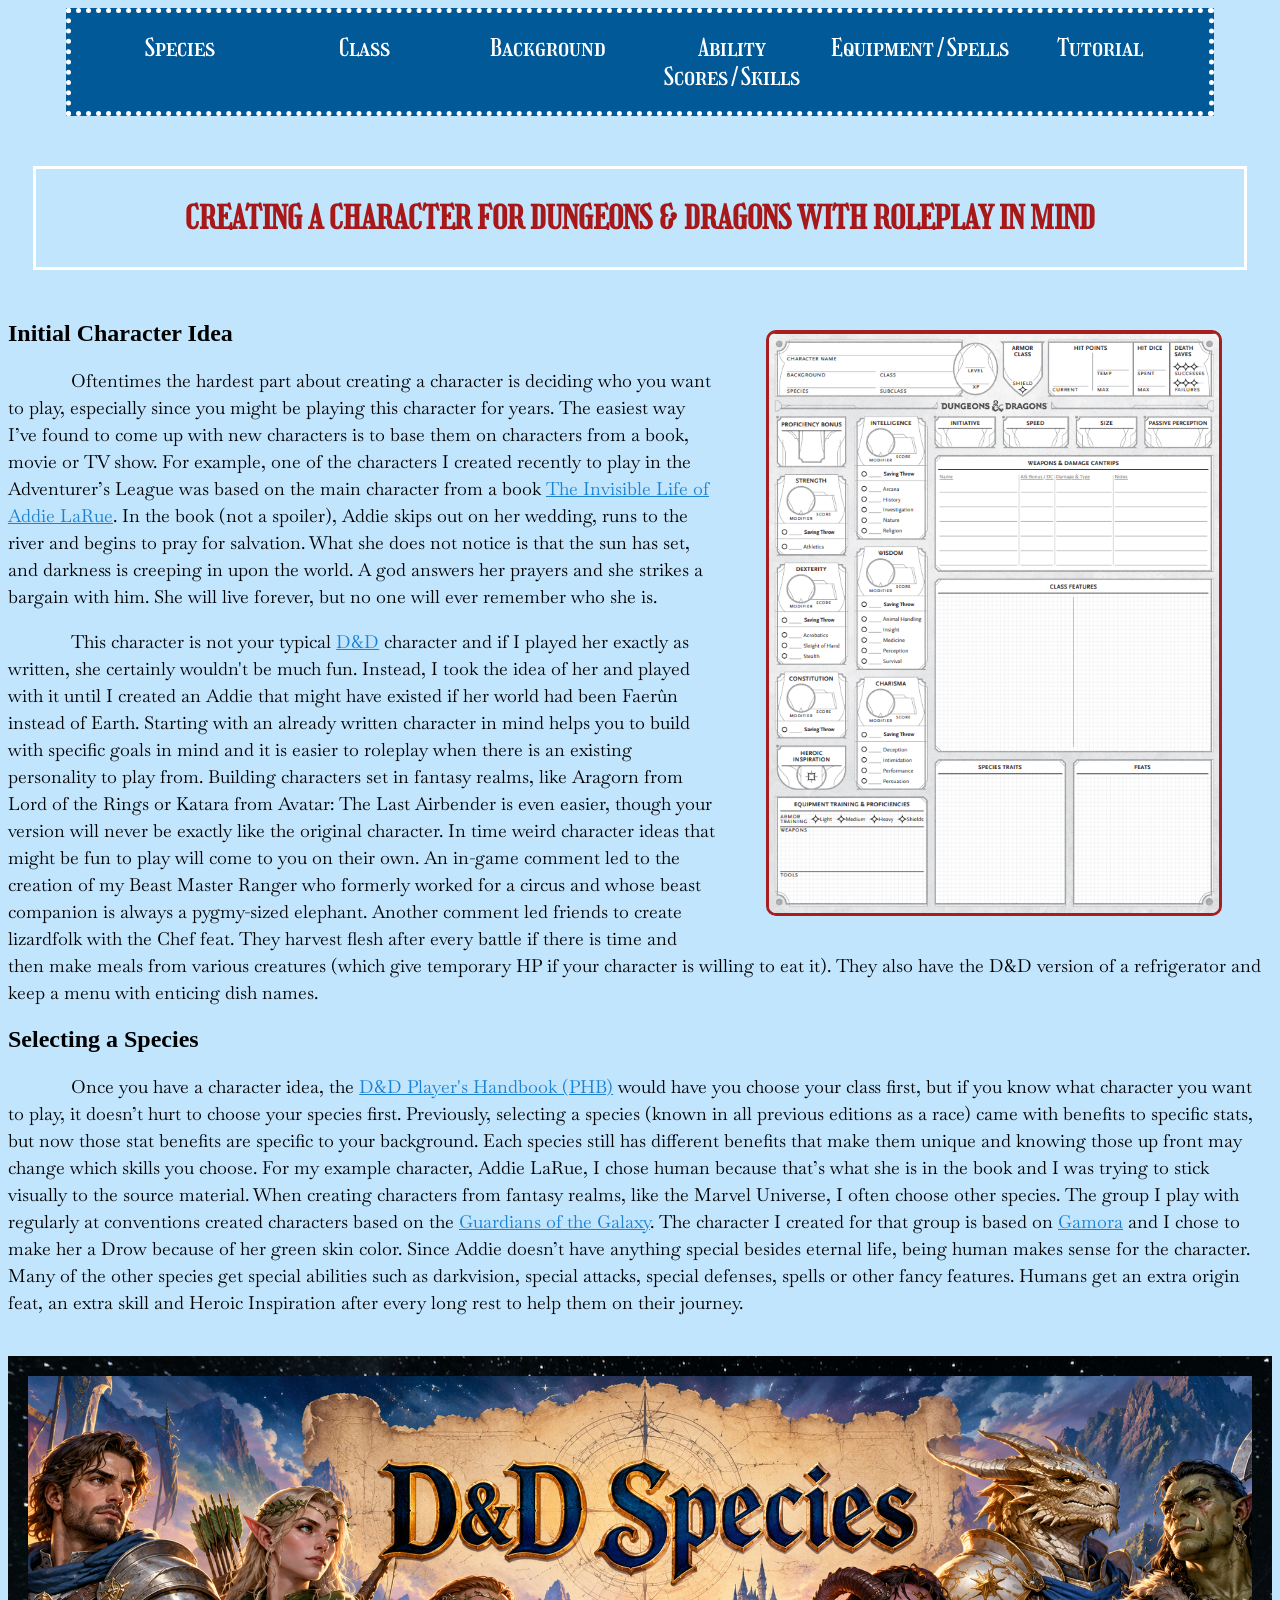
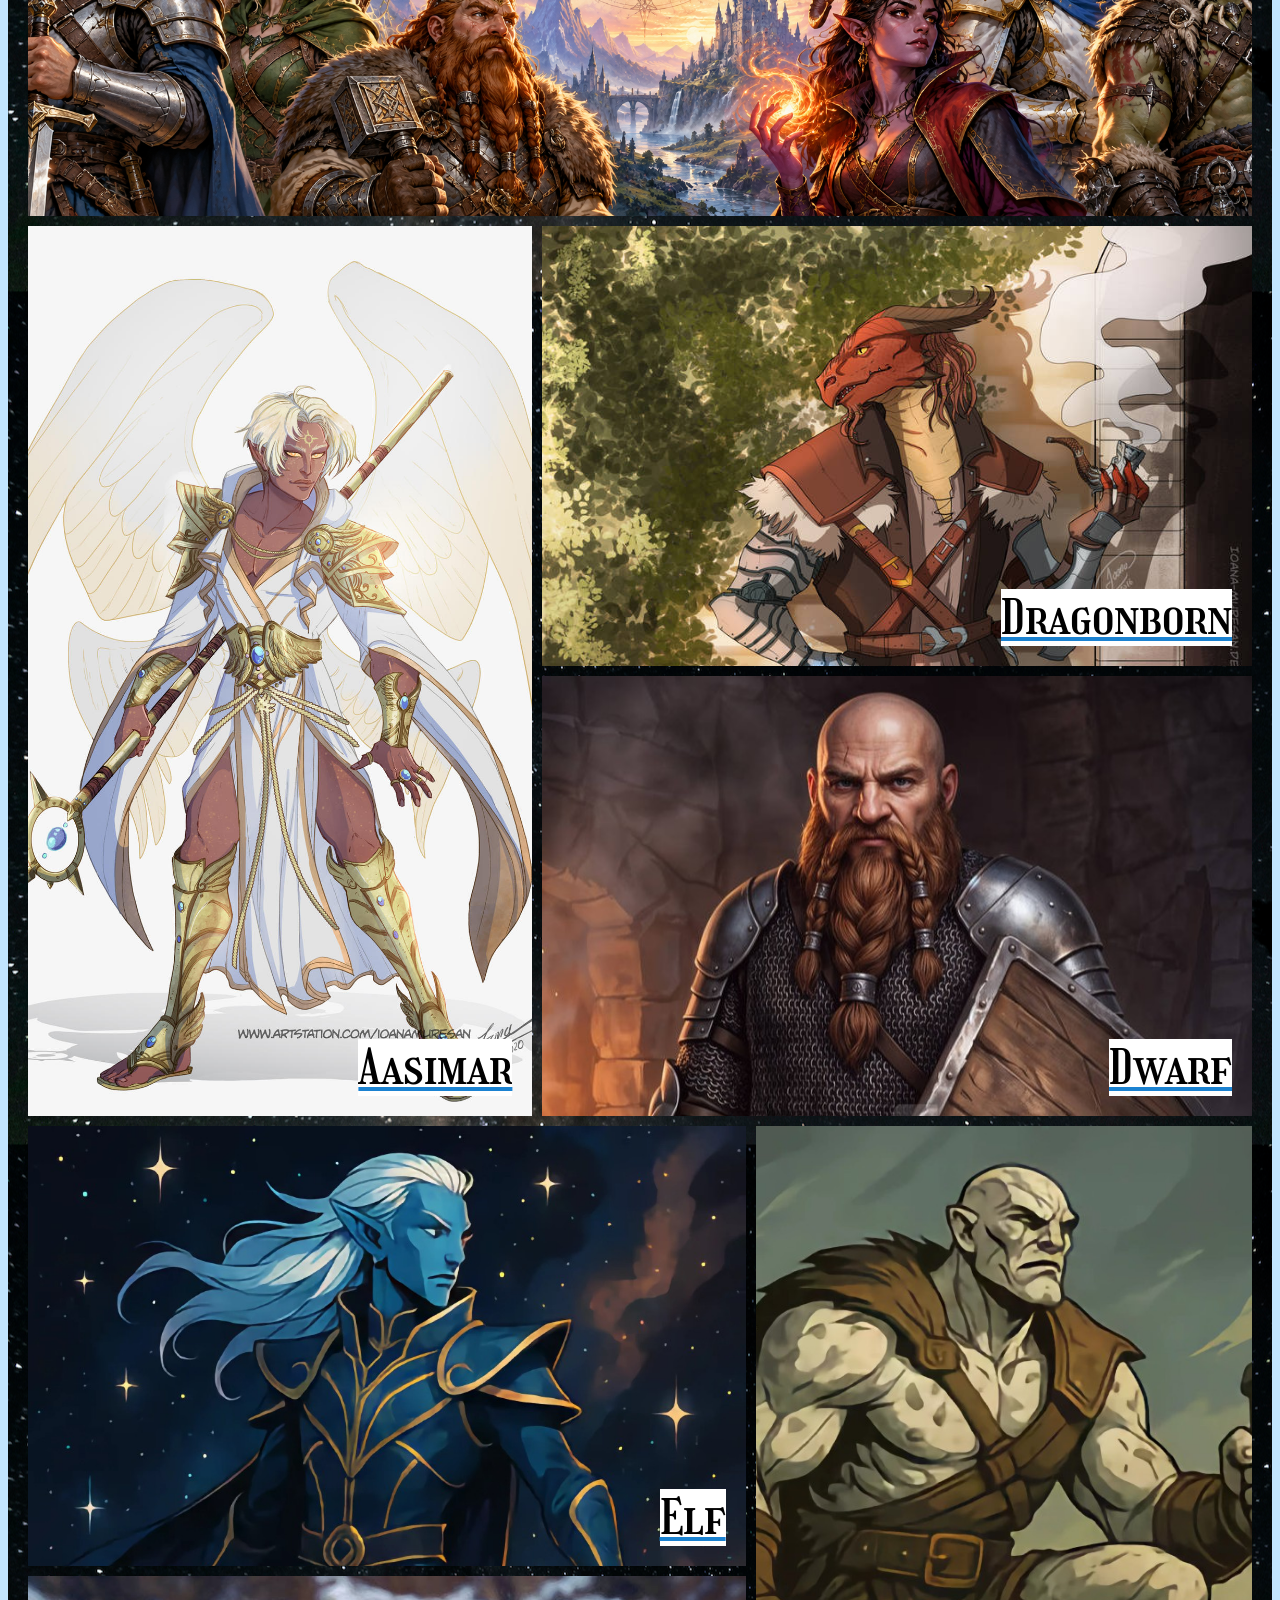
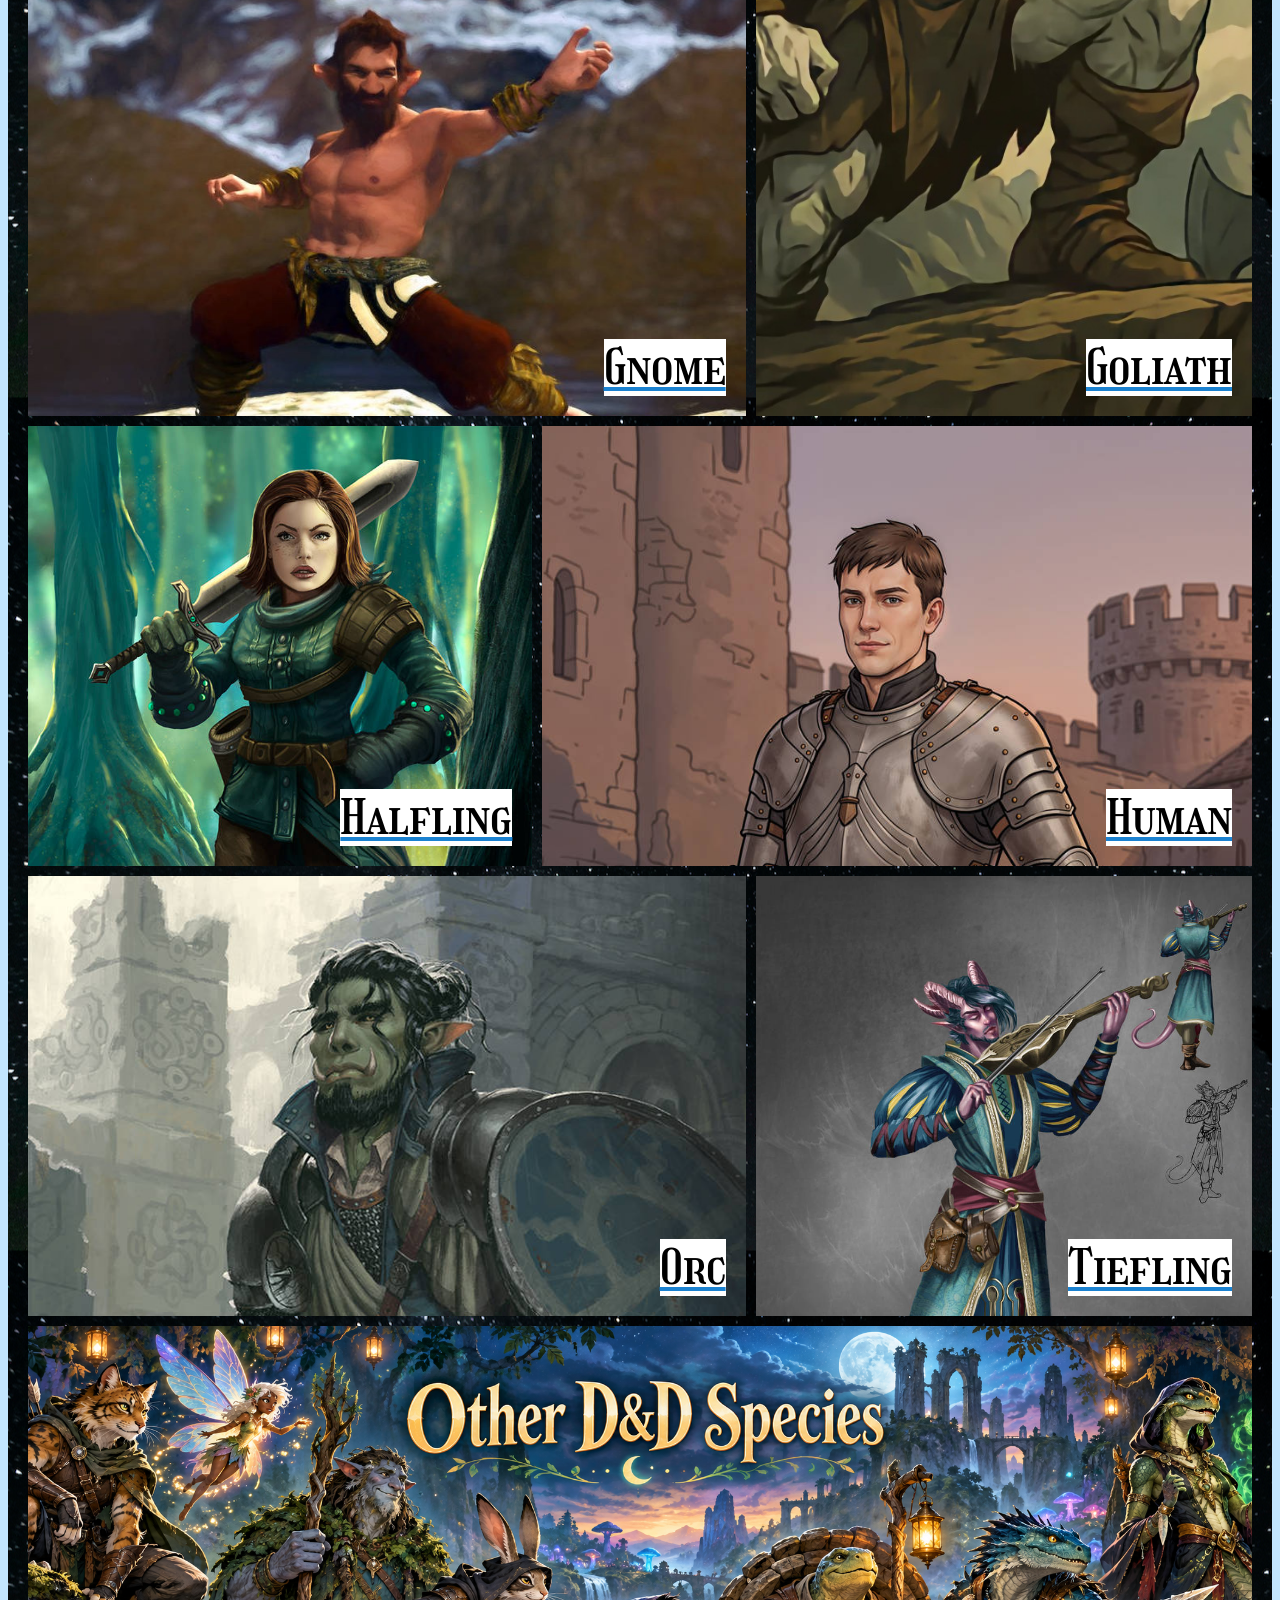
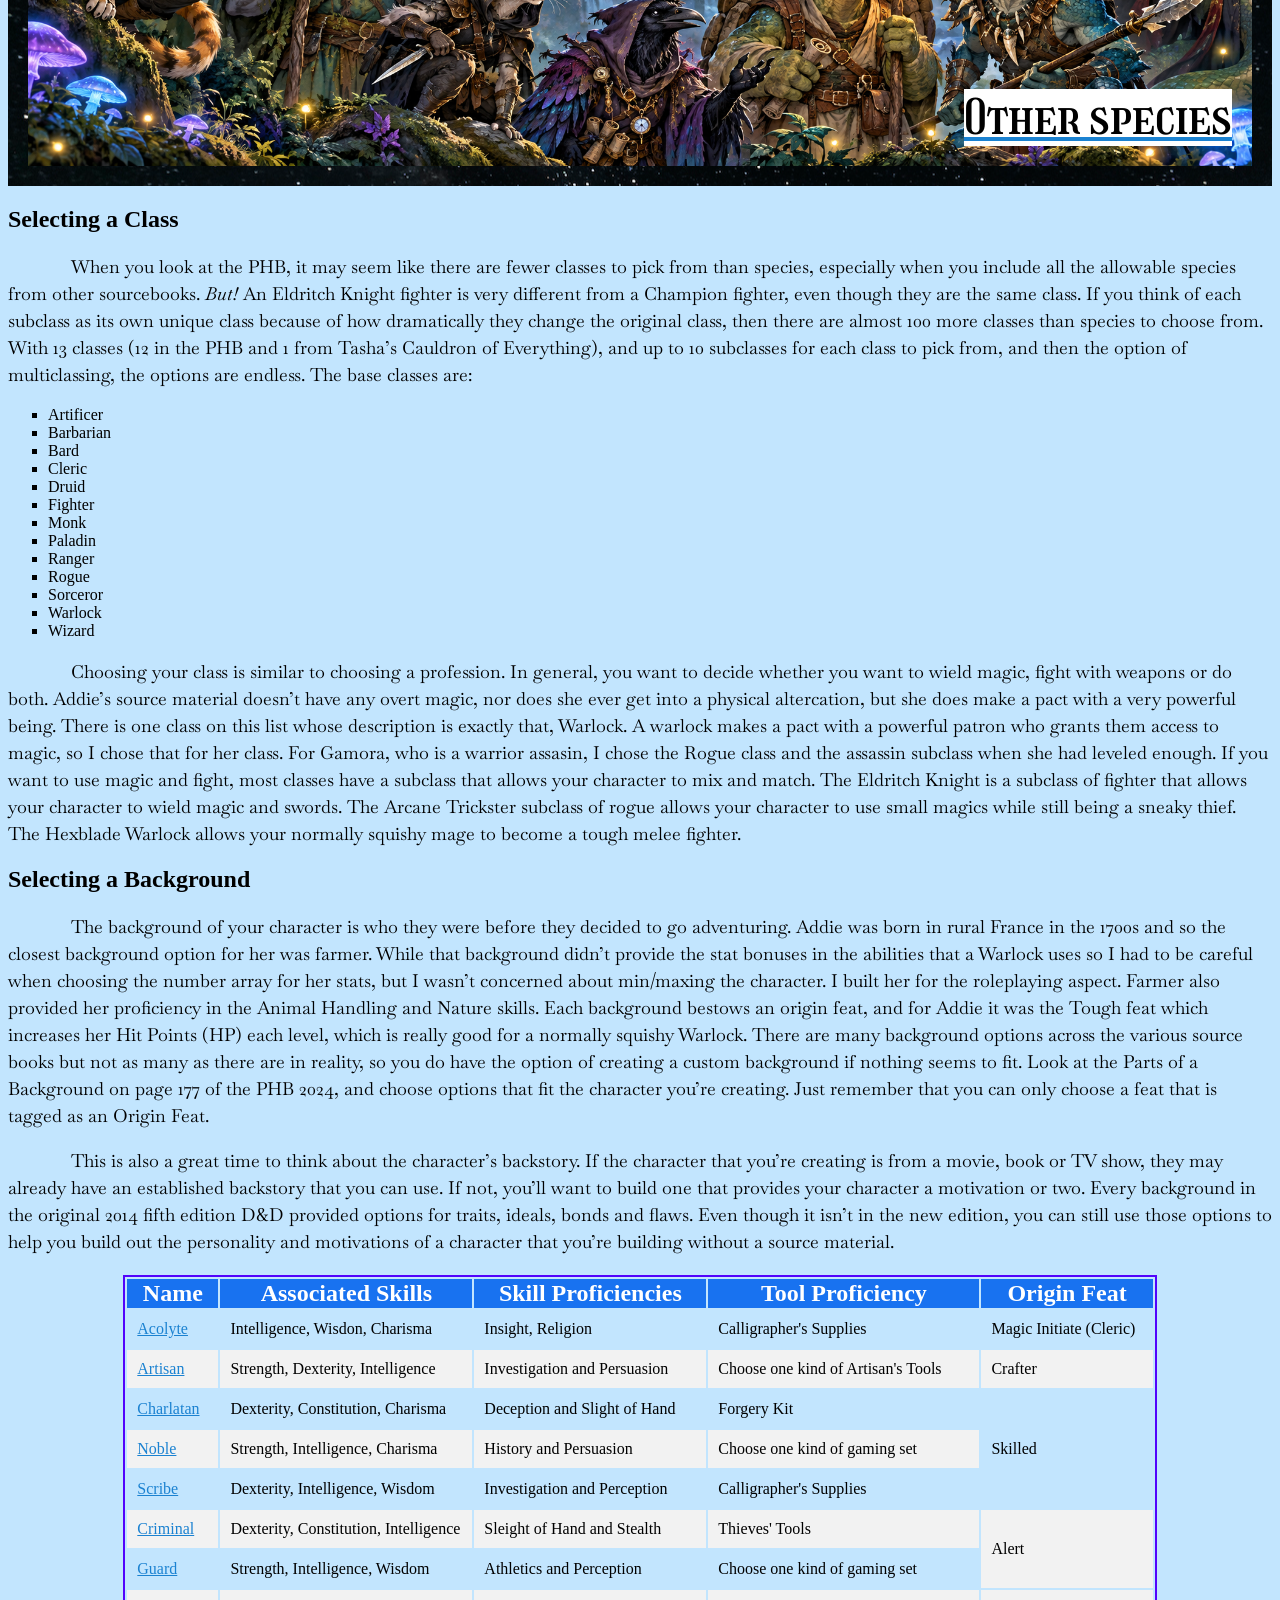
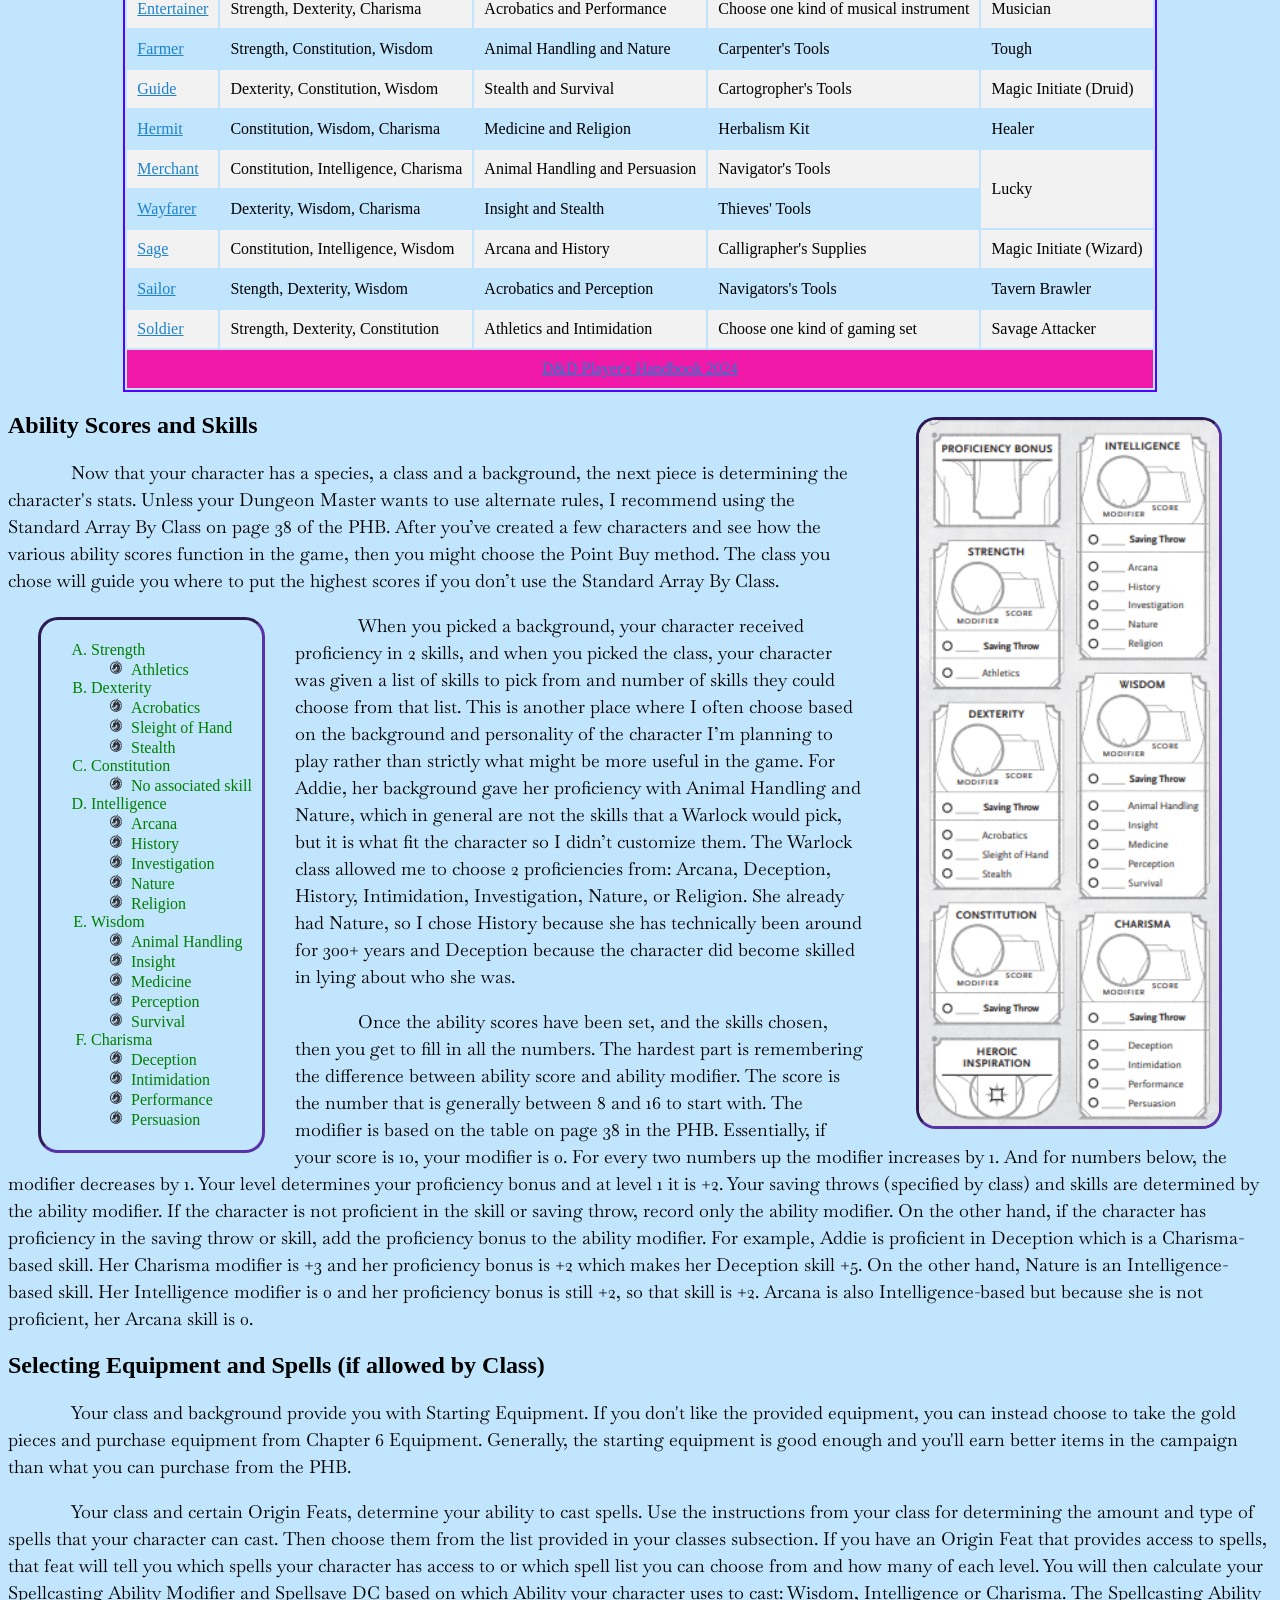
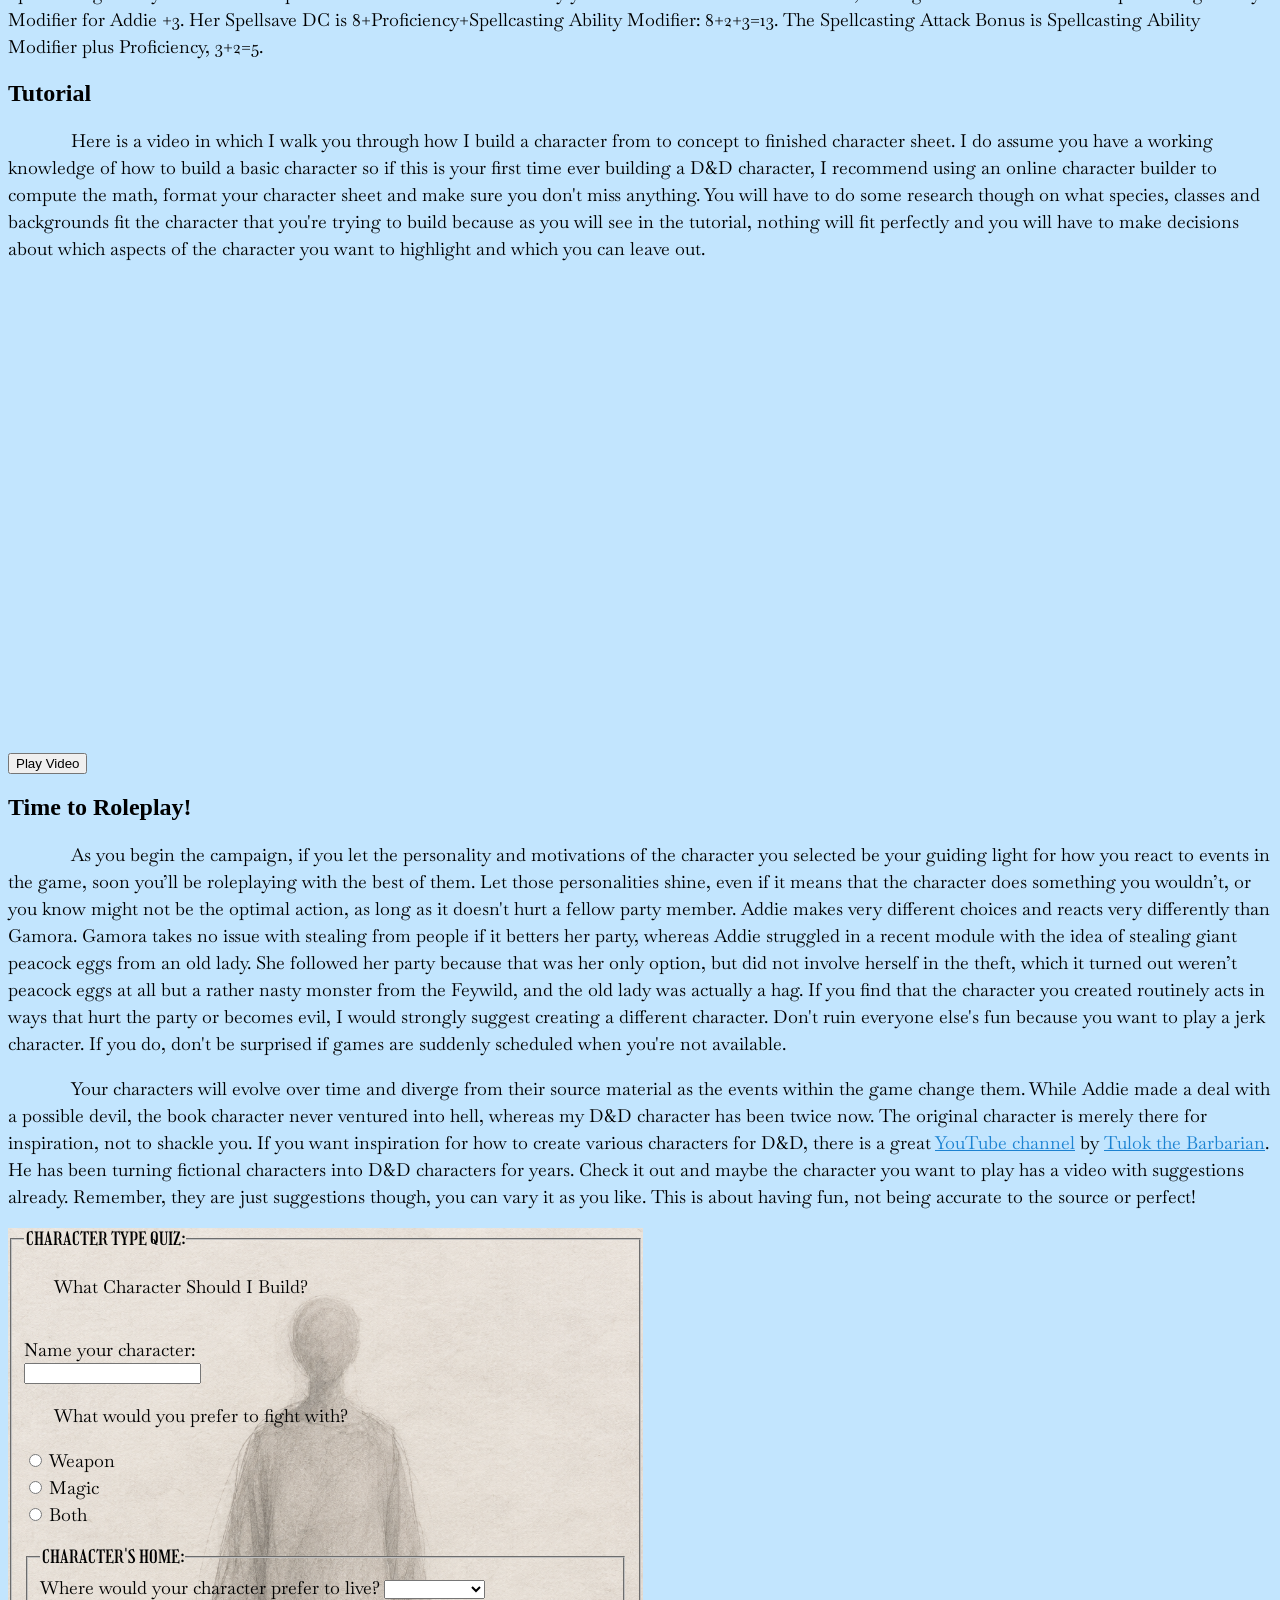
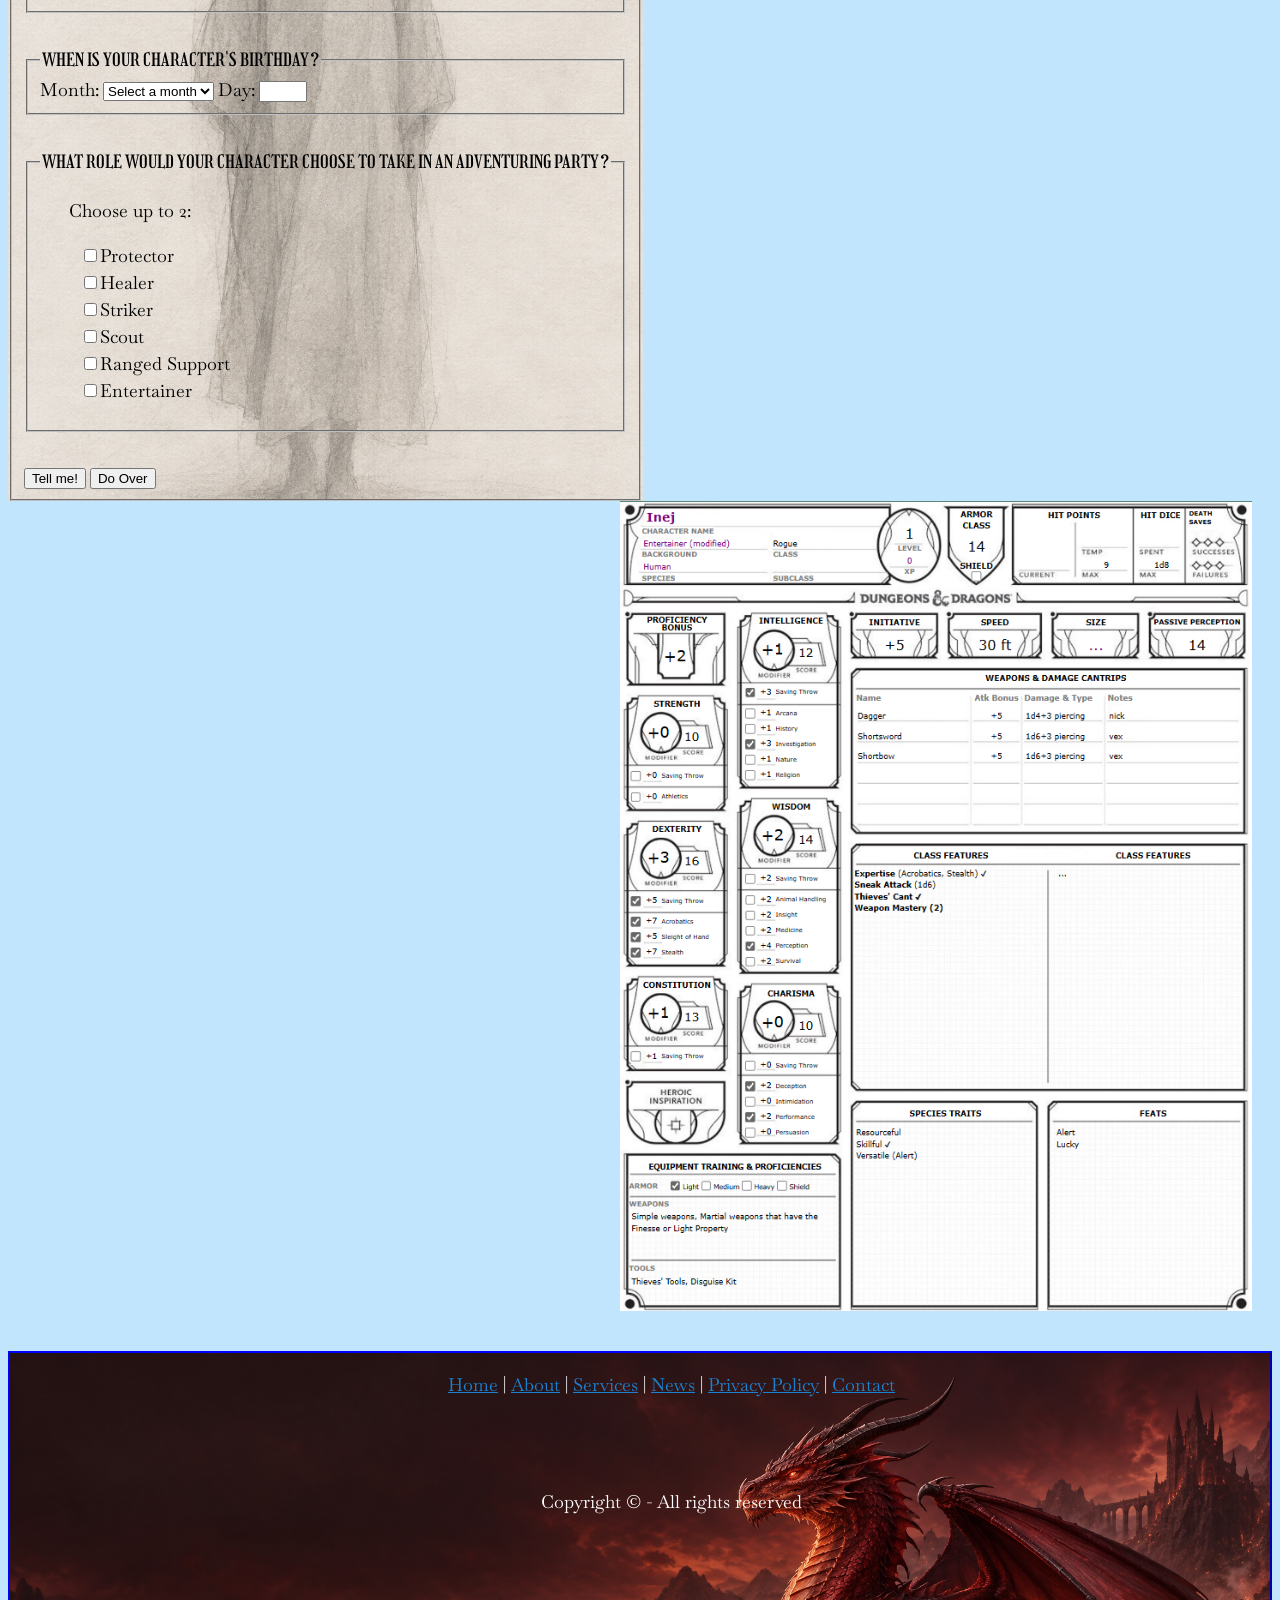
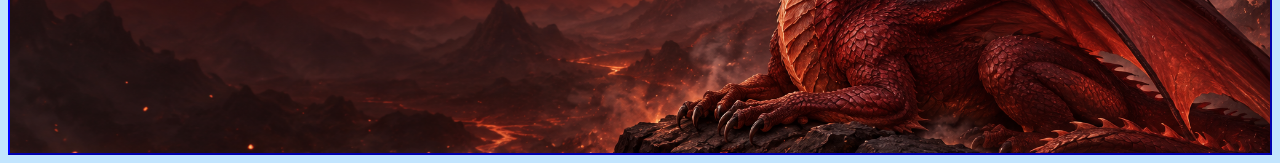
==== commit 327c42a8: "Update index.html" ====
--- a/index.html
+++ b/index.html
@@ -291,9 +291,14 @@
 
         <h2 id ="6">Tutorial</h2>
             <p>Here is a video in which I walk you through how I build a character from to concept to finished character sheet. I do assume you have a working knowledge of how to build a basic character so if this is your first time ever building a D&D character, I recommend using an online character builder to compute the math, format your character sheet and make sure you don't miss anything. You will have to do some research though on what species, classes and backgrounds fit the character that you're trying to build because as you will see in the tutorial, nothing will fit perfectly and you will have to make decisions about which aspects of the character you want to highlight and which you can leave out.</p>
-                <!--Github wouldn't host my video because of the file size because of how long it is. Neither the shareable link https://youtu.be/y5L9t9kC2yQ nor the full link of the video would show the video with the code you provided. I tried your HTMLCodeAssist in Poe and was told "HTMLCodeAssist needs more points to answer this request." I went to ChatGPT and asked it. Its answer was that YouTube requires an API frame. I recognized that would mean the JavaScript to control it would be pointless because the iframe provides all the controls. It then provided me code for using JavaScript to control a YouTube iframe. I can guess at what some of the code is doing but not all of it, so I didn't include it. -->   
+
+        <!--Github wouldn't host my video because of the file size because of how long it is. Neither the shareable link https://youtu.be/y5L9t9kC2yQ nor the full link of the video would show the video with the code you provided. I tried your HTMLCodeAssist in Poe and was told "HTMLCodeAssist needs more points to answer this request." I went to ChatGPT and asked it. Its answer was that YouTube requires an API frame. I know what iframe is and I recognized that would mean the JavaScript to control it would be pointless because the iframe provides all the controls. It then provided me code for using JavaScript to control a YouTube iframe. I can guess at what the code is doing because it's fairly straightforward but it's nothing that I would easily find in a tutorial to learn how to put in. I asked about using GoogleDrive to embed it and was told it would need an iframe also. So I am going to fail this assignment either way. Either I use AI code and get a 0 or my video doesn't load properly. and I maybe get 35 points. -->   
+
+        <div class="vmedia">
+            <iframe width="560" height="315" src="https://www.youtube.com/embed/y5L9t9kC2yQ" title="YouTube video player" frameborder="0" allow="accelerometer; autoplay; clipboard-write; encrypted-media; gyroscope; picture-in-picture" allowfullscreen></iframe>
+        </div>
                 <video id="tutorialVideo">
-                    <source src="https://drive.google.com/file/d/14RQNbCFt4DWuq_nFAS8fKGr3fVL0pPJp/preview" type="video/mp4"> 
+                    <source src="https://www.youtube.com/watch?v=y5L9t9kC2yQ" type="video/mp4"> 
                 </video>
                 <br>
         <button id="playButton" onclick="myFunction()">Play Video</button>
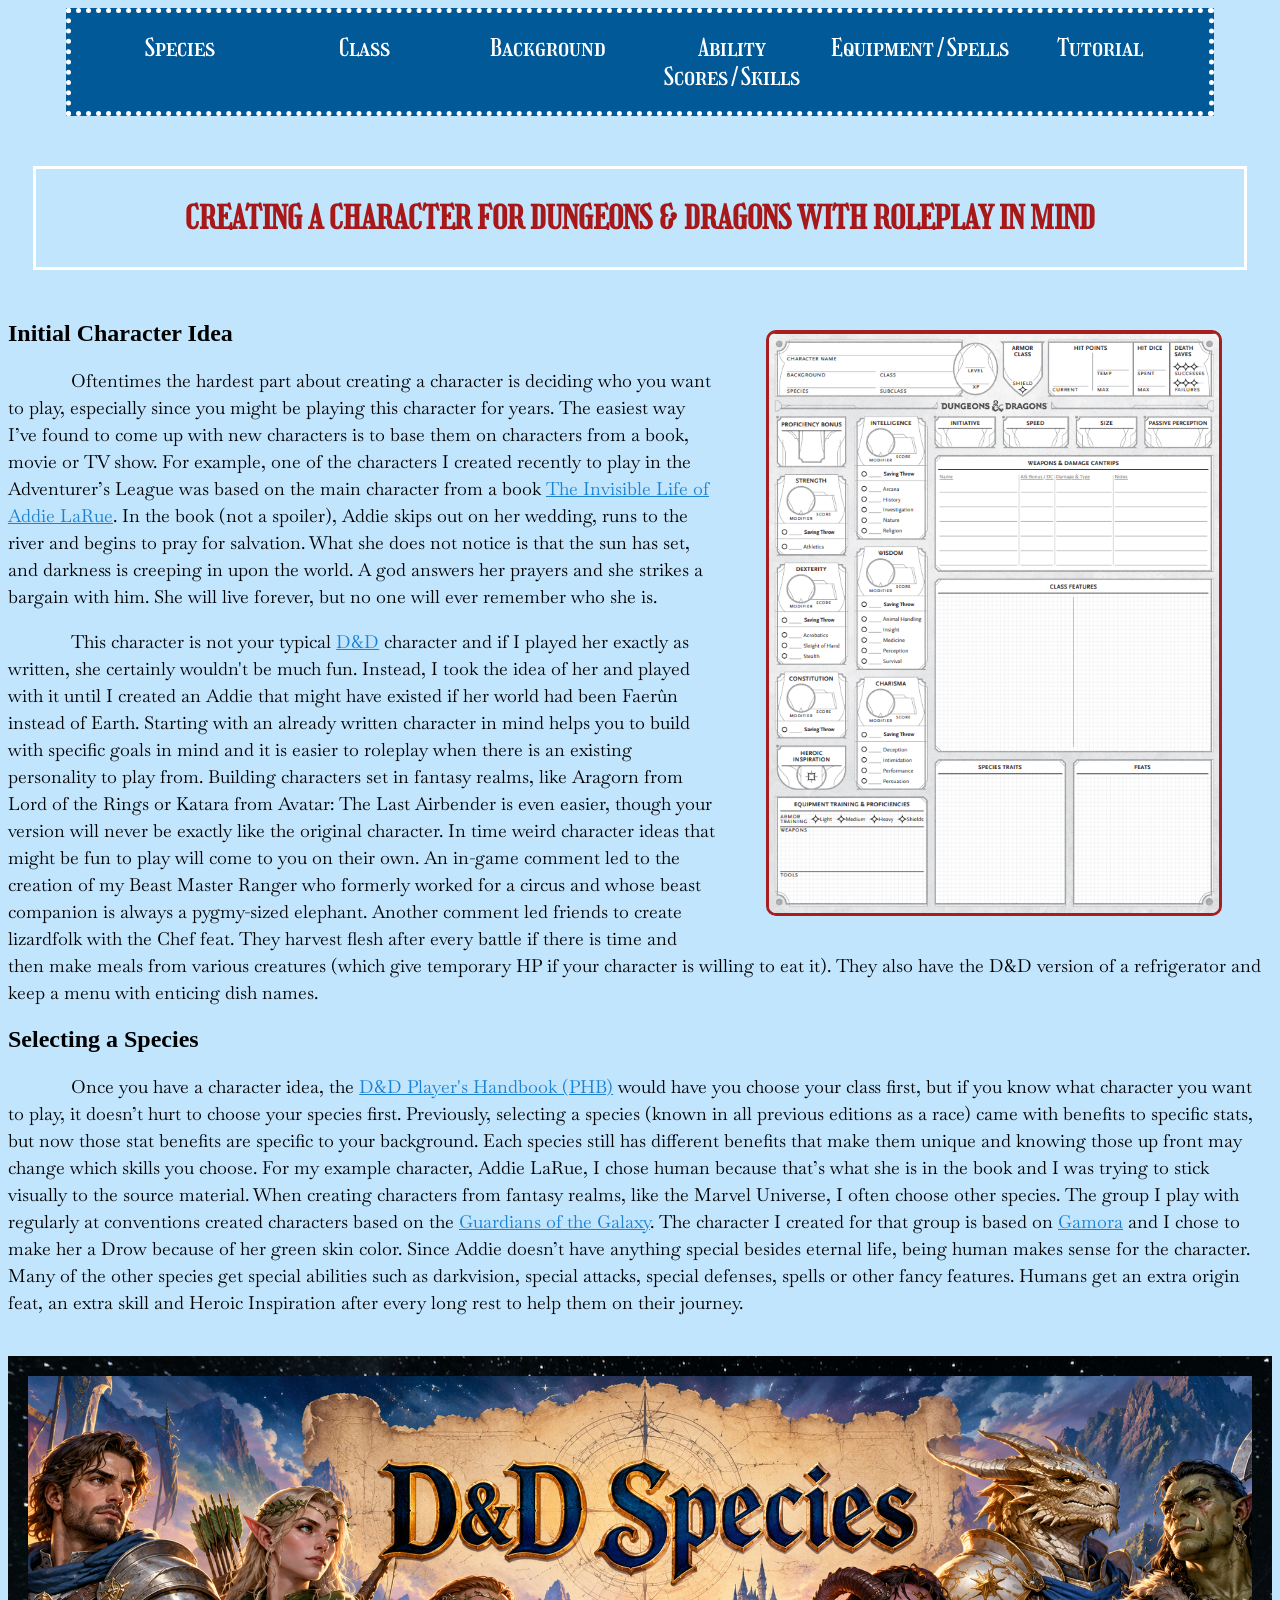
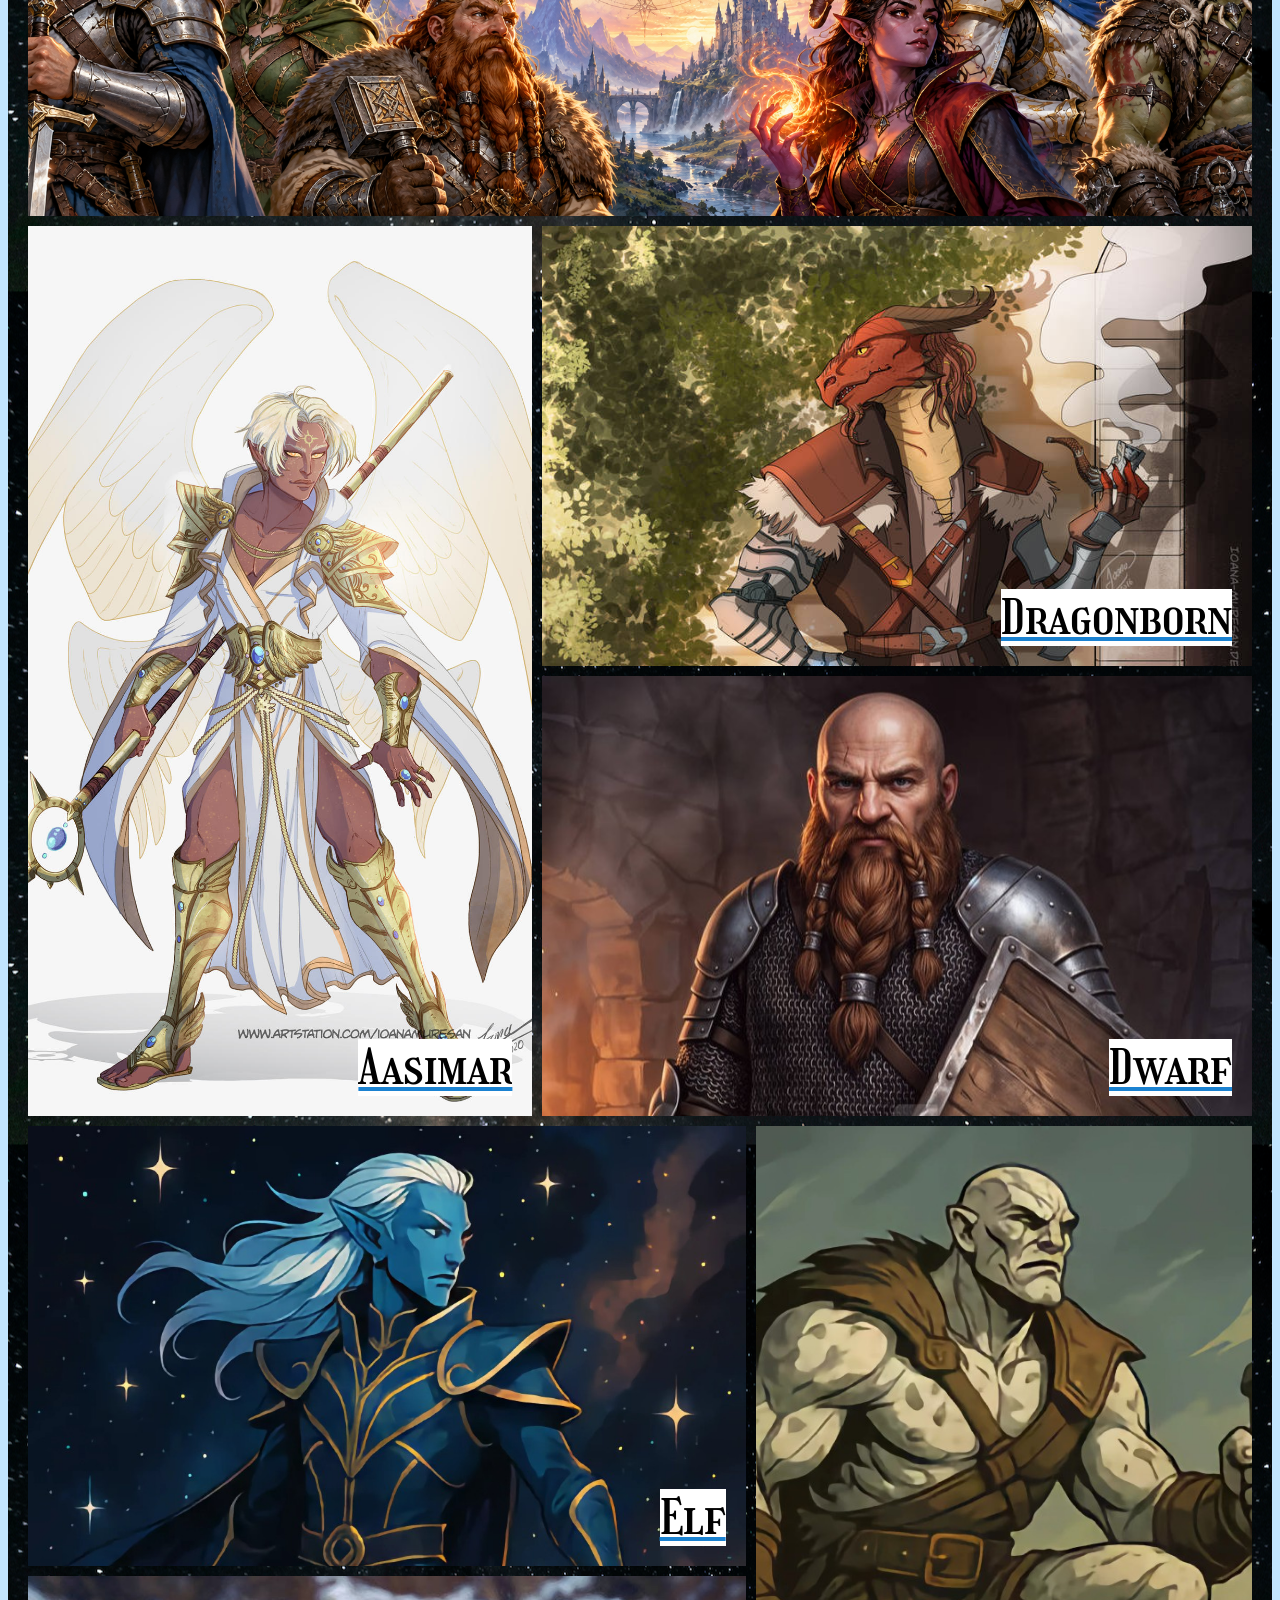
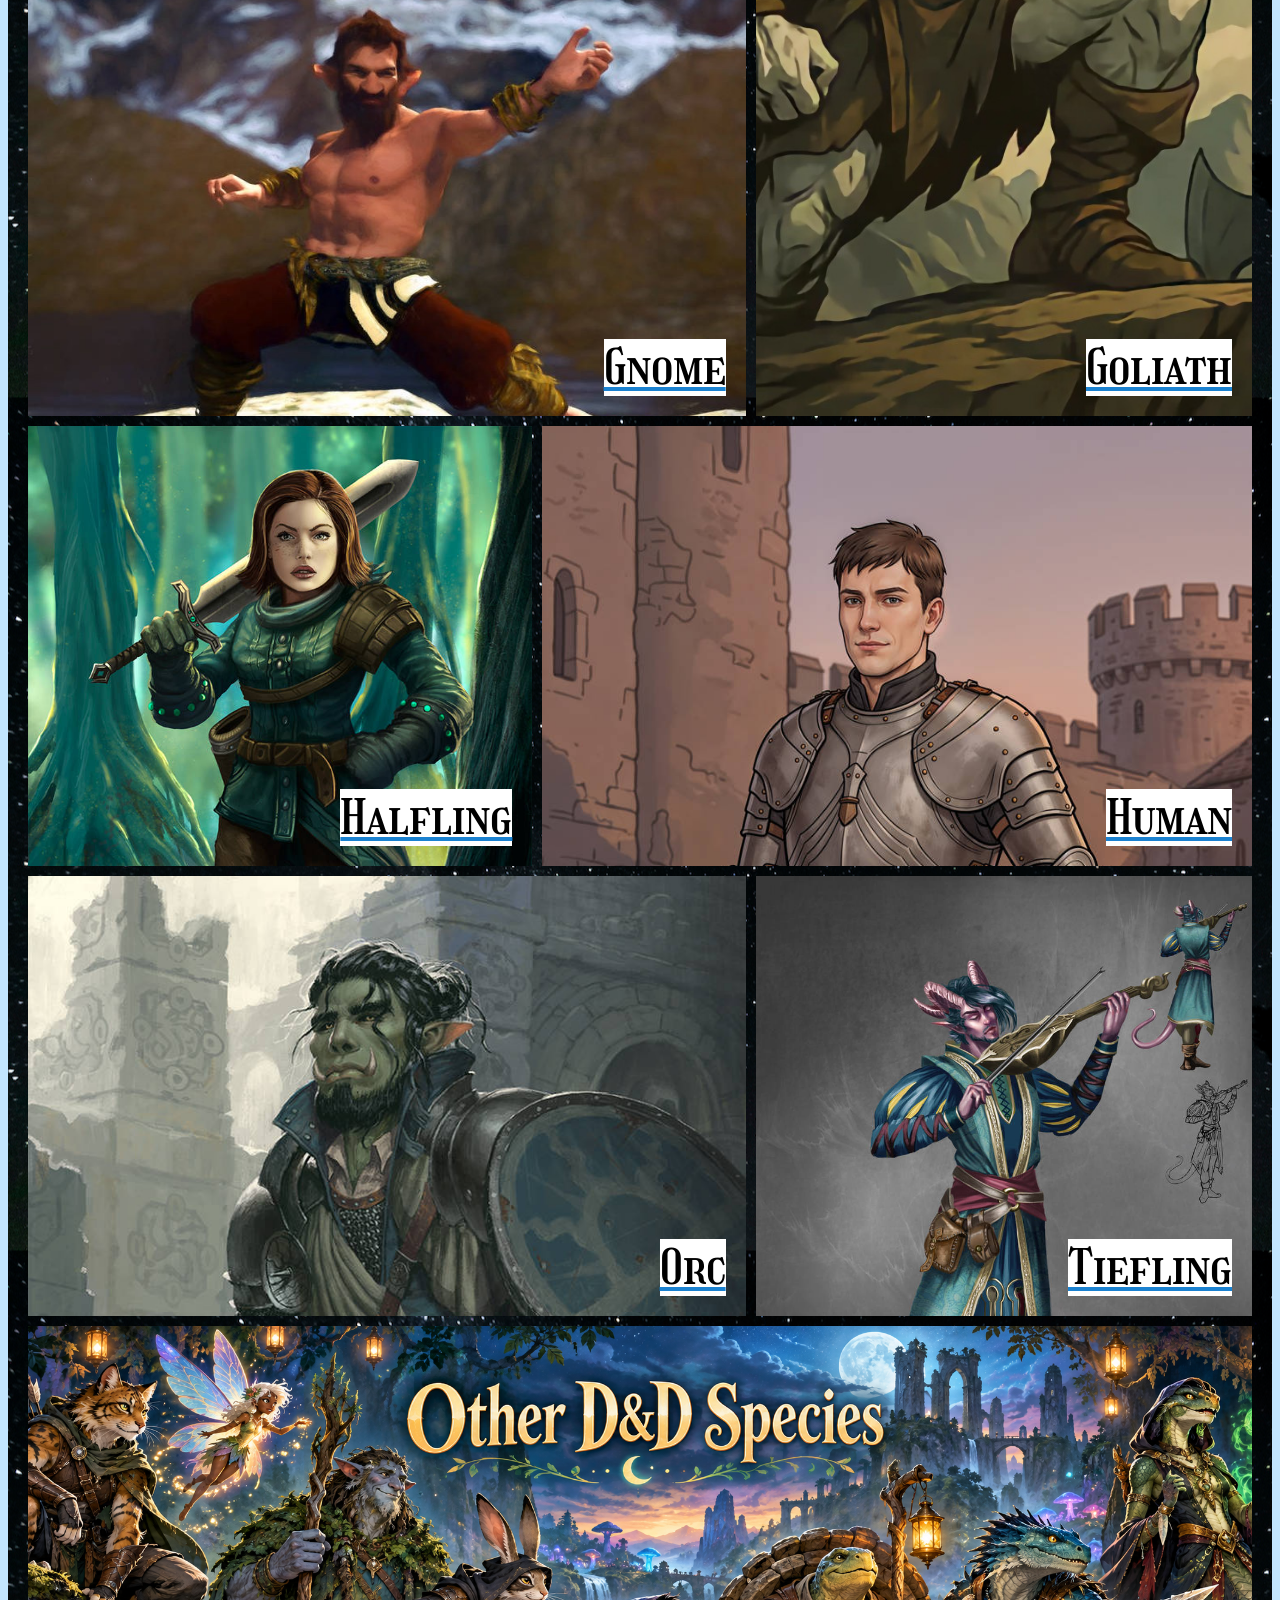
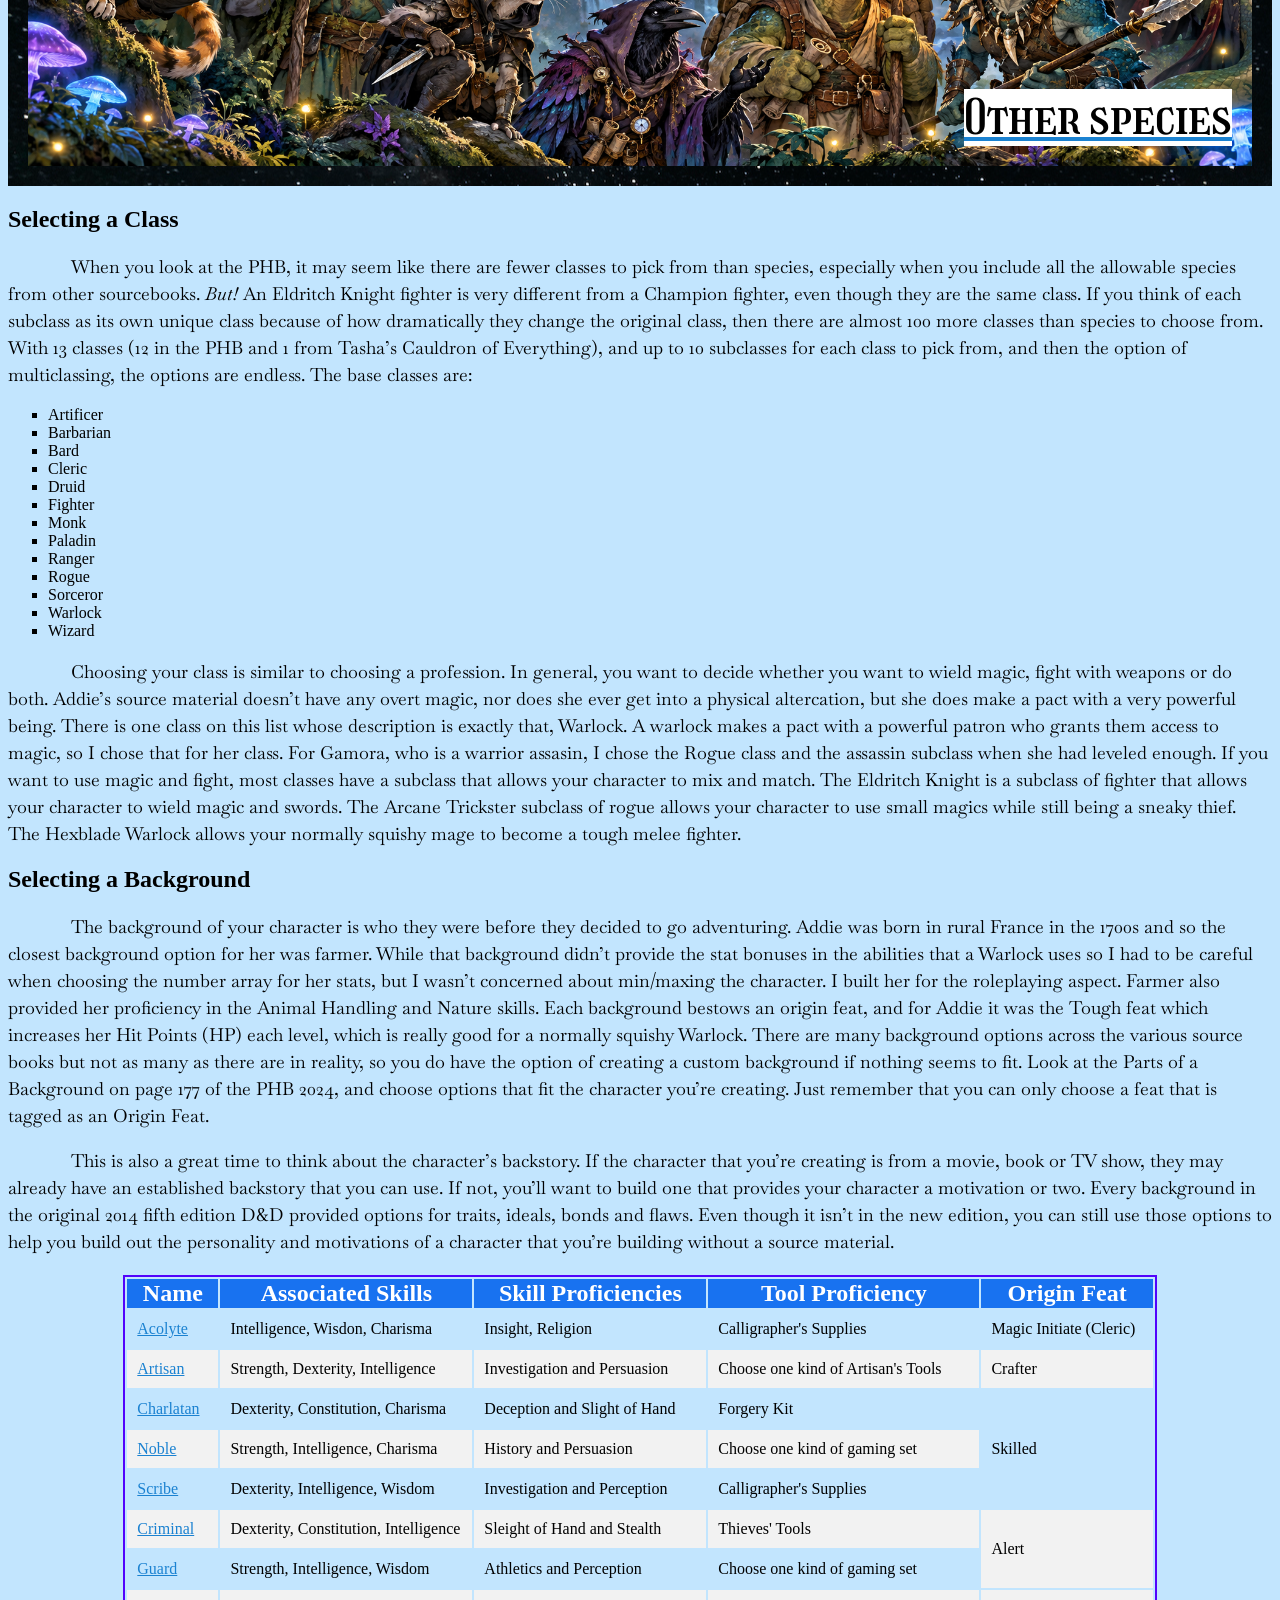
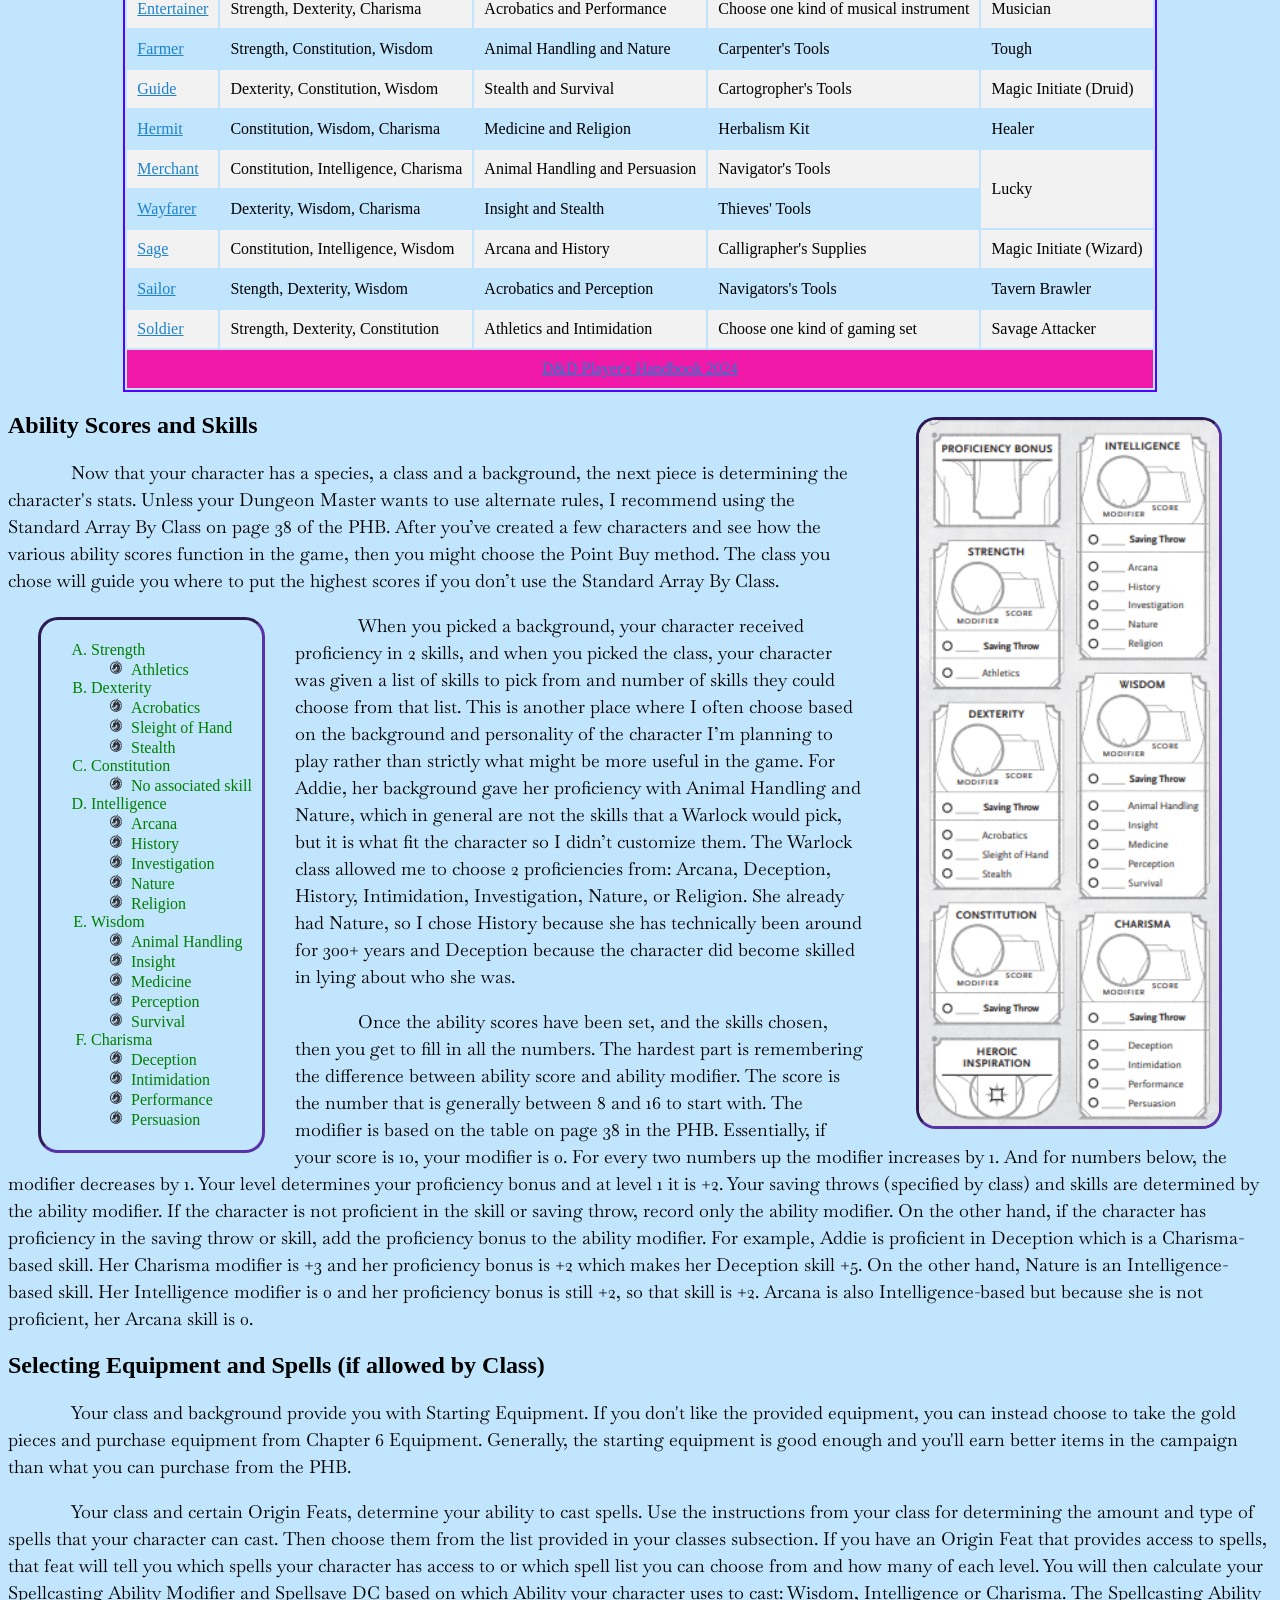
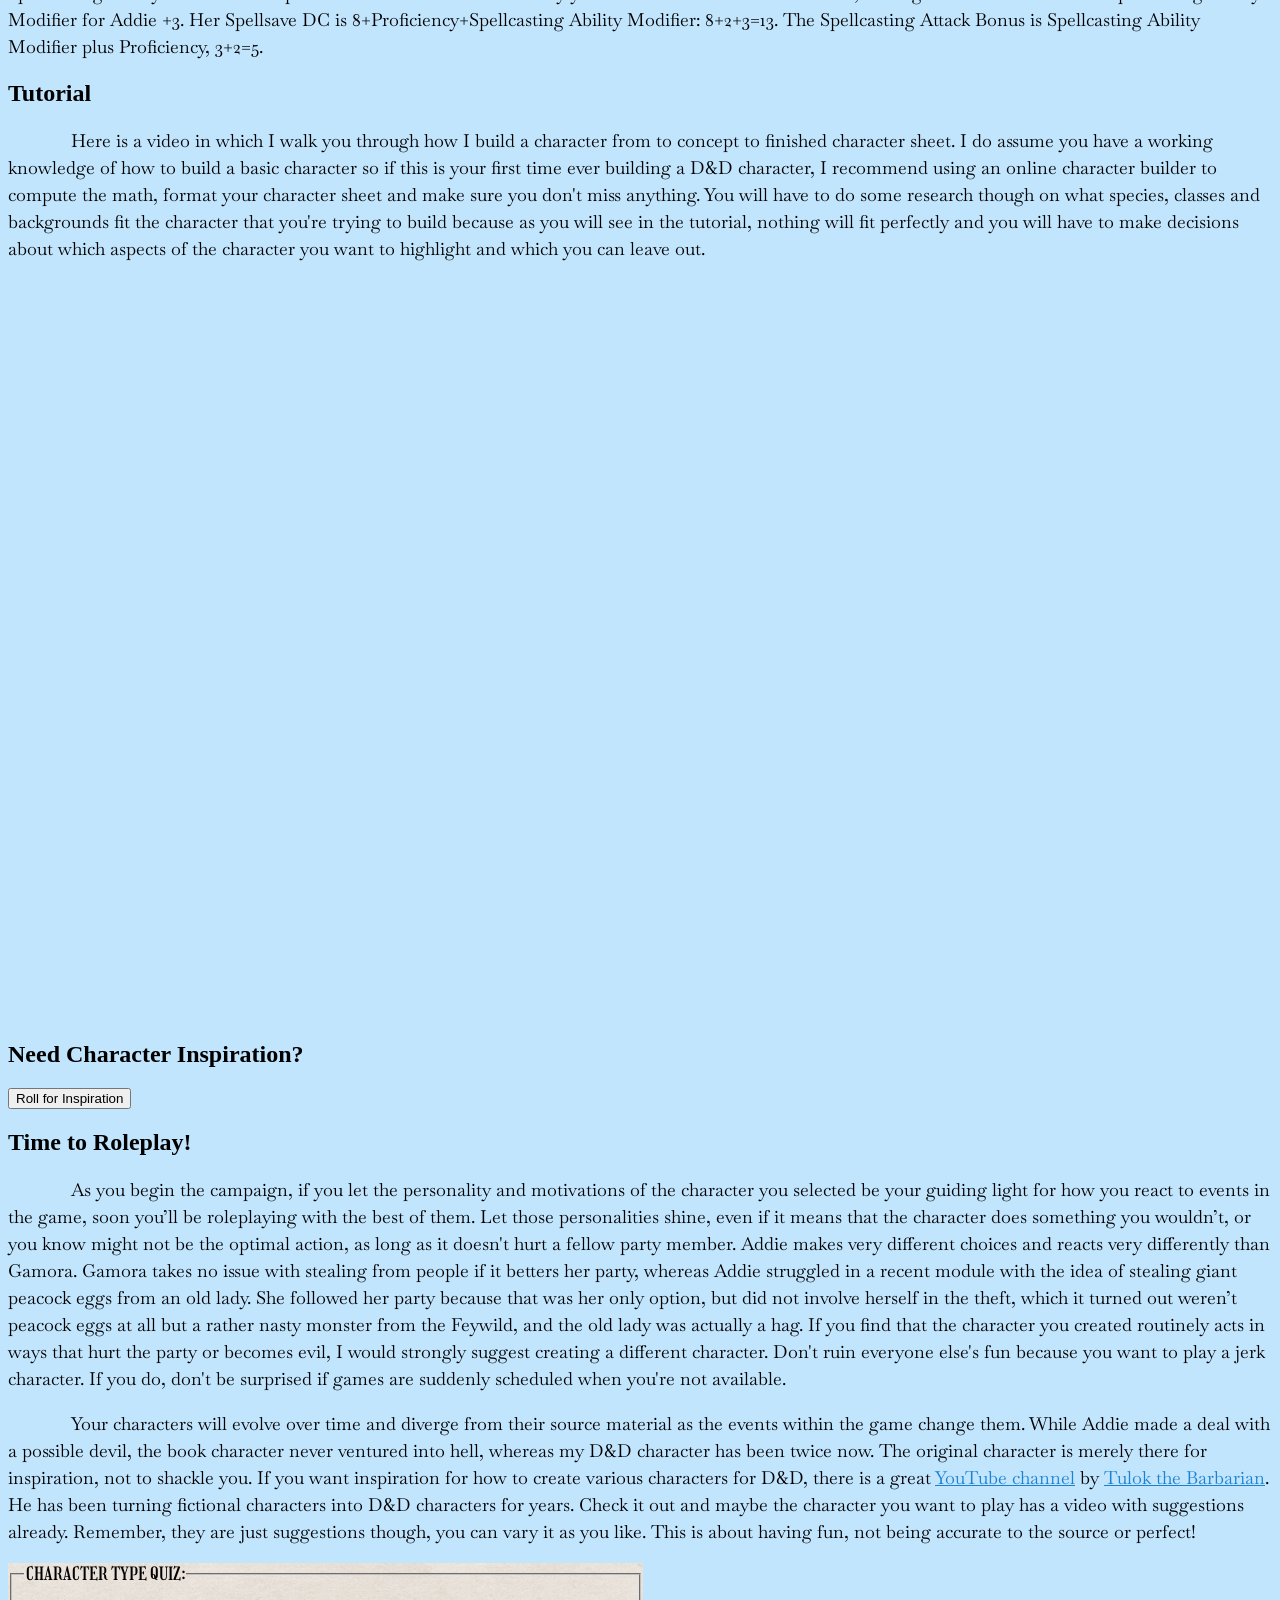
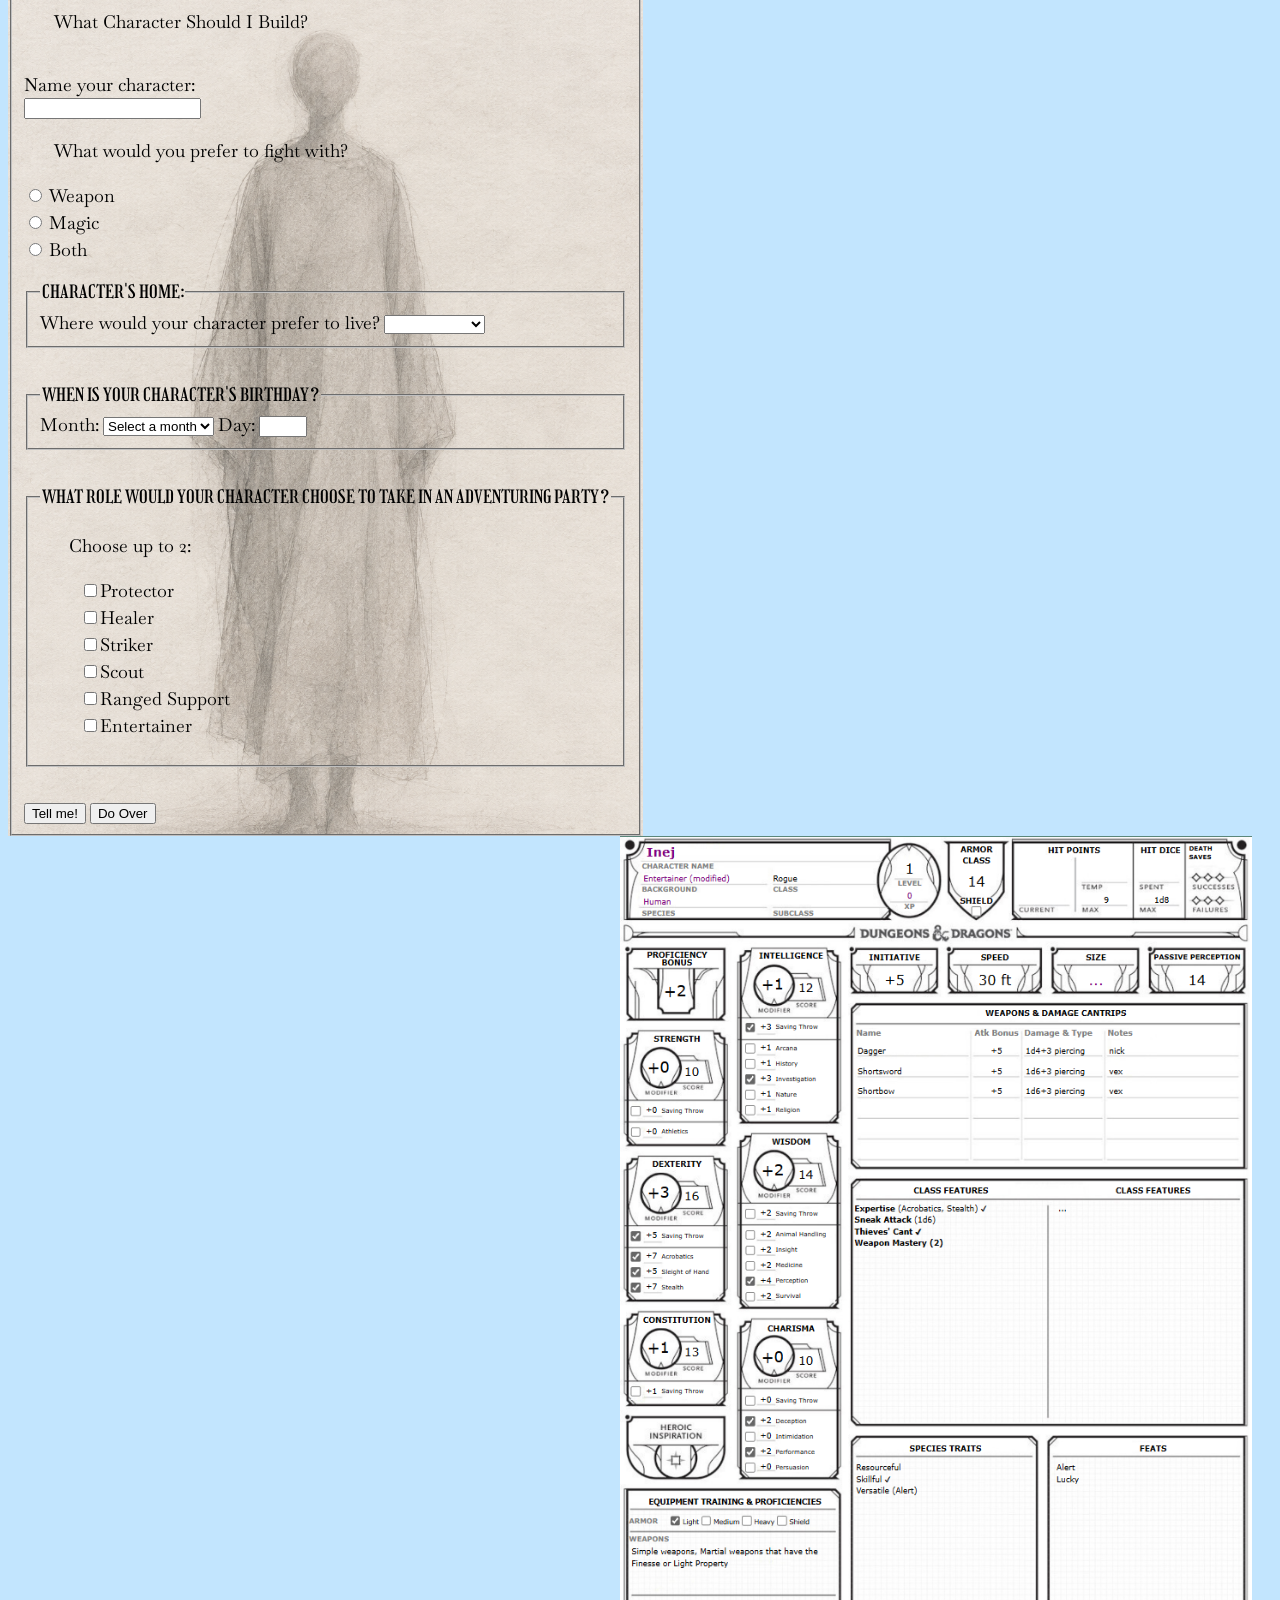
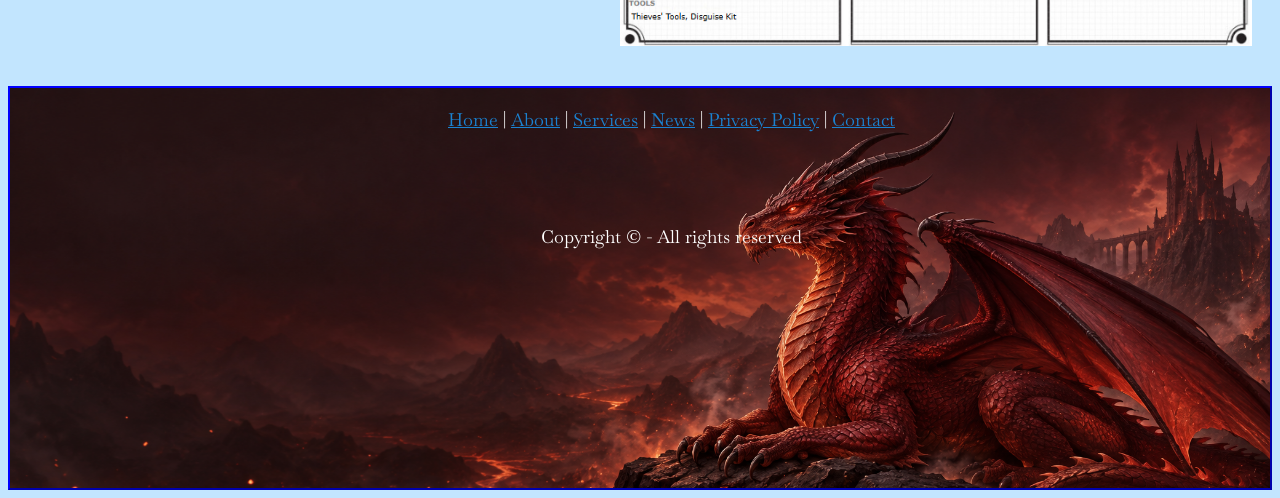
==== commit d9af5719: "Update index.html" ====
--- a/index.html
+++ b/index.html
@@ -292,30 +292,53 @@
         <h2 id ="6">Tutorial</h2>
             <p>Here is a video in which I walk you through how I build a character from to concept to finished character sheet. I do assume you have a working knowledge of how to build a basic character so if this is your first time ever building a D&D character, I recommend using an online character builder to compute the math, format your character sheet and make sure you don't miss anything. You will have to do some research though on what species, classes and backgrounds fit the character that you're trying to build because as you will see in the tutorial, nothing will fit perfectly and you will have to make decisions about which aspects of the character you want to highlight and which you can leave out.</p>
 
-        <!--Github wouldn't host my video because of the file size because of how long it is. Neither the shareable link https://youtu.be/y5L9t9kC2yQ nor the full link of the video would show the video with the code you provided. I tried your HTMLCodeAssist in Poe and was told "HTMLCodeAssist needs more points to answer this request." I went to ChatGPT and asked it. Its answer was that YouTube requires an API frame. I know what iframe is and I recognized that would mean the JavaScript to control it would be pointless because the iframe provides all the controls. It then provided me code for using JavaScript to control a YouTube iframe. I can guess at what the code is doing because it's fairly straightforward but it's nothing that I would easily find in a tutorial to learn how to put in. I asked about using GoogleDrive to embed it and was told it would need an iframe also. So I am going to fail this assignment either way. Either I use AI code and get a 0 or my video doesn't load properly. and I maybe get 35 points. -->   
-
         <div class="vmedia">
             <iframe width="560" height="315" src="https://www.youtube.com/embed/y5L9t9kC2yQ" title="YouTube video player" frameborder="0" allow="accelerometer; autoplay; clipboard-write; encrypted-media; gyroscope; picture-in-picture" allowfullscreen></iframe>
         </div>
-                <video id="tutorialVideo">
-                    <source src="https://www.youtube.com/watch?v=y5L9t9kC2yQ" type="video/mp4"> 
-                </video>
-                <br>
-        <button id="playButton" onclick="myFunction()">Play Video</button>
-        <!-- This the javascript. -->
+               
+        <h2>Need Character Inspiration?</h2>
+
+<button onclick="showTip()">Roll for Inspiration</button>
+
+<p id="tip"></p>
+        
         <script>
-            var video = document.getElementById("tutorialVideo");
-            var btn = document.getElementById("playButton");
-
-            function myFunction() {
-                if (video.paused) {
-                    video.play();
-                    btn.innerHTML = "Pause";
-                } else {
-                    video.pause();
-                    btn.innerHTML = "Play";
-                }
-            }
+        <--! JavaScript for D&D Character Inspiration -->
+            const tips = [
+                "Legolas - Elf, Ranger",
+                "Hermione Granger - Human, Wizard",
+                "Rocket - Tabaxi, Artificer",
+                "Katniss Everdeen - Human, Ranger",
+                "Bilbo Baggins - Halfling, Rogue",
+                "Hagrid - Firbolg, Druid",
+                "Wednesday Addams - Human, Warlock",
+                "Merida - Human, Ranger",
+                "Jack Sparrow - Human, Rogue",
+                "Shrek - Orc, Barbarian"
+                "Groot - Firbolg, Druid"
+                "The Xenomorph - Dragonborn, Barbarian"
+                "Dobby - Gnome, Rogue"
+                "Aslan - Tabaxi, Paladin"
+                "Gollum - Halfling, Rogue"
+                "The Cheshire Cat - Tabaxi, Wizard"
+                "Puss in Boots - Tabaxi, Rogue"
+                "Haku - Dragonborn, Sorceror"
+                "Yoda - Goblin, Monk"
+                "Stitch - Goblin, Rogue"
+                "Tigress - Tabaxi, Monk"
+                "Master Oogway - Tortle, Monk"
+                "Crane - Aarakocra, Monk"
+                "Viper - Yuant-ti, Monk"
+                "Lord Shen - Aarakocra, Rogue"
+                "Lucifer Morningstar - Aasimar, Warlock"
+                "Mazikeen - Tiefling, Rogue"
+                "Amenadiel - Aasimar, Paladin"
+            ];
+
+            document.getElementById('tipButton').addEventListener('click', () => {
+                const randomTip = tips[Math.floor(Math.random() * tips.length)];
+                document.getElementById('characterTip').innerHTML = randomTip;
+            });
         </script>
         
         <h2>Time to Roleplay!</h2>
--- a/styles.css
+++ b/styles.css
@@ -222,6 +222,22 @@
 	list-style-image: url('images/dragonsymbol.png');
 }
 
+.vmedia {
+ position: relative;
+ padding-bottom: 56.25%;
+ padding-top: 30px;
+ height: 0;
+ overflow: hidden;
+}
+
+.vmedia iframe {
+ position: absolute;
+ top: 0;
+ left: 0;
+ width: 100%;
+ height: 100%;
+}
+
 form {
 	float: left;
 }
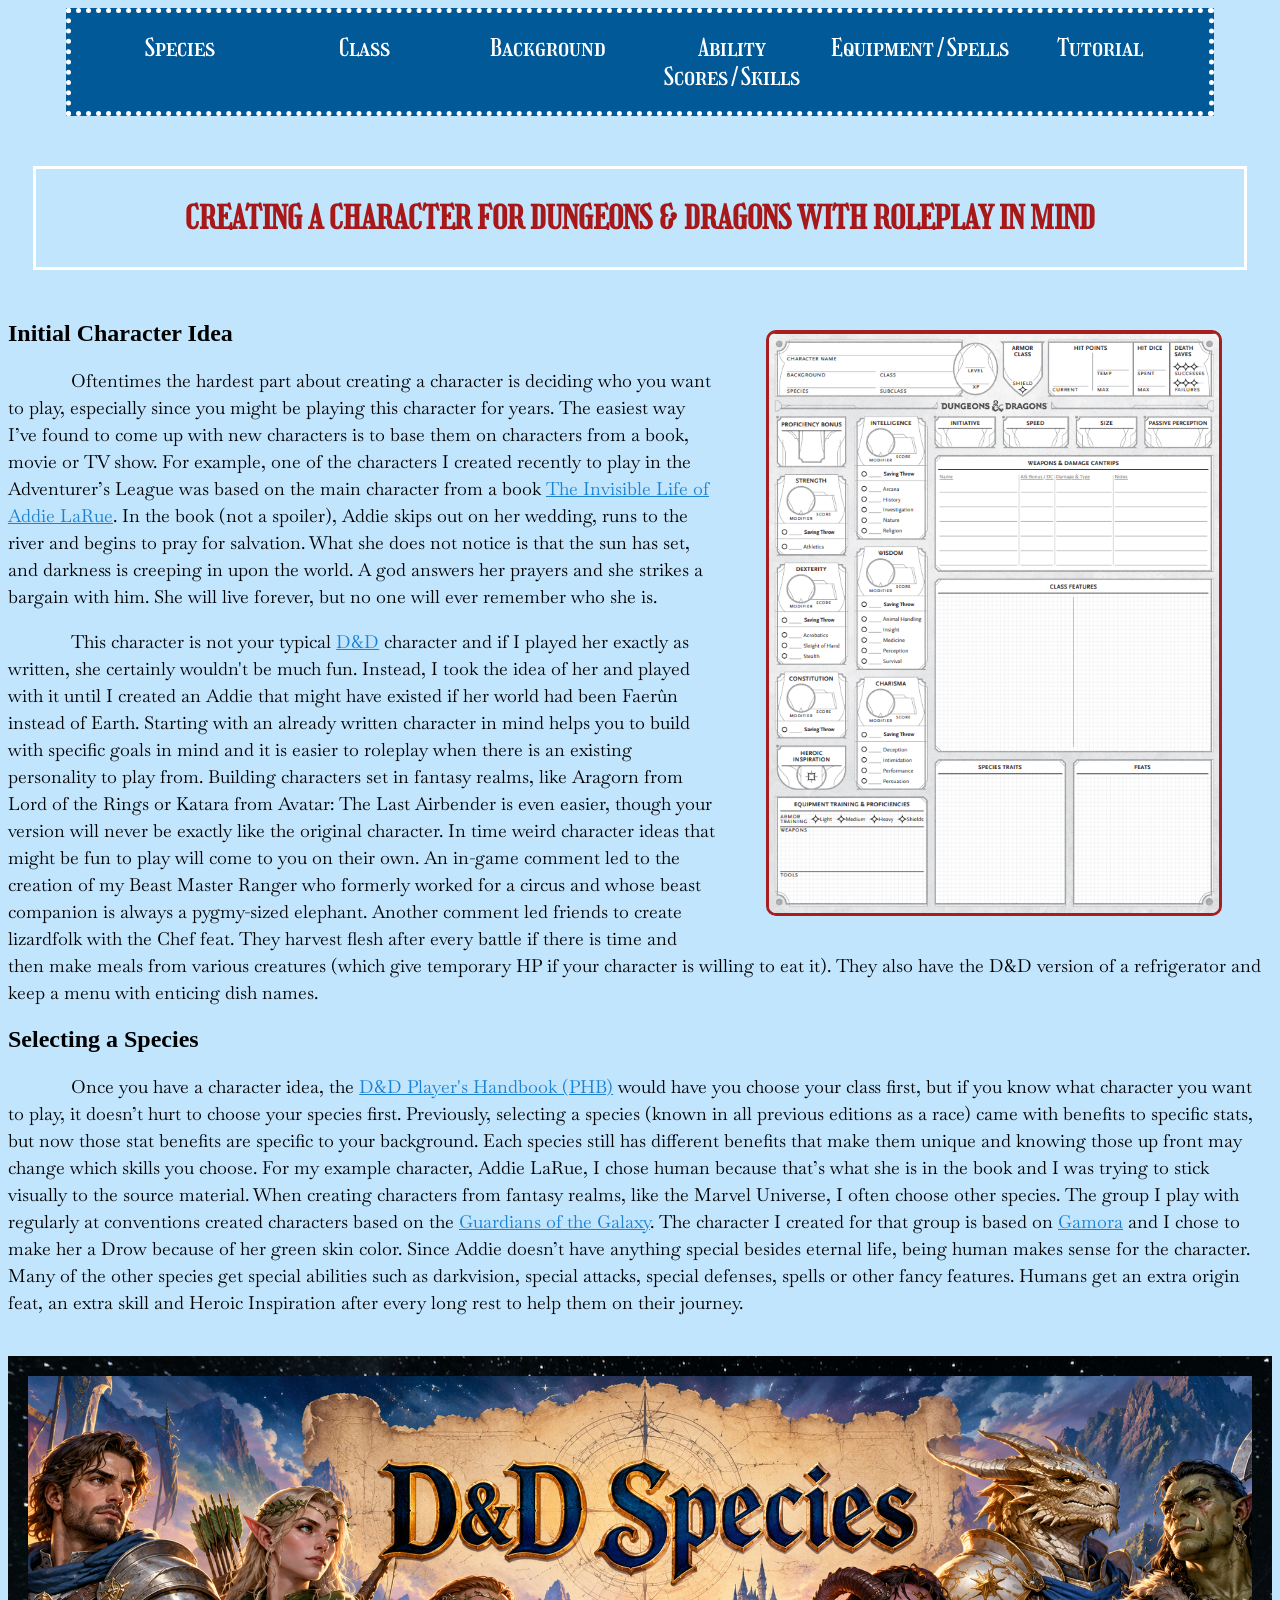
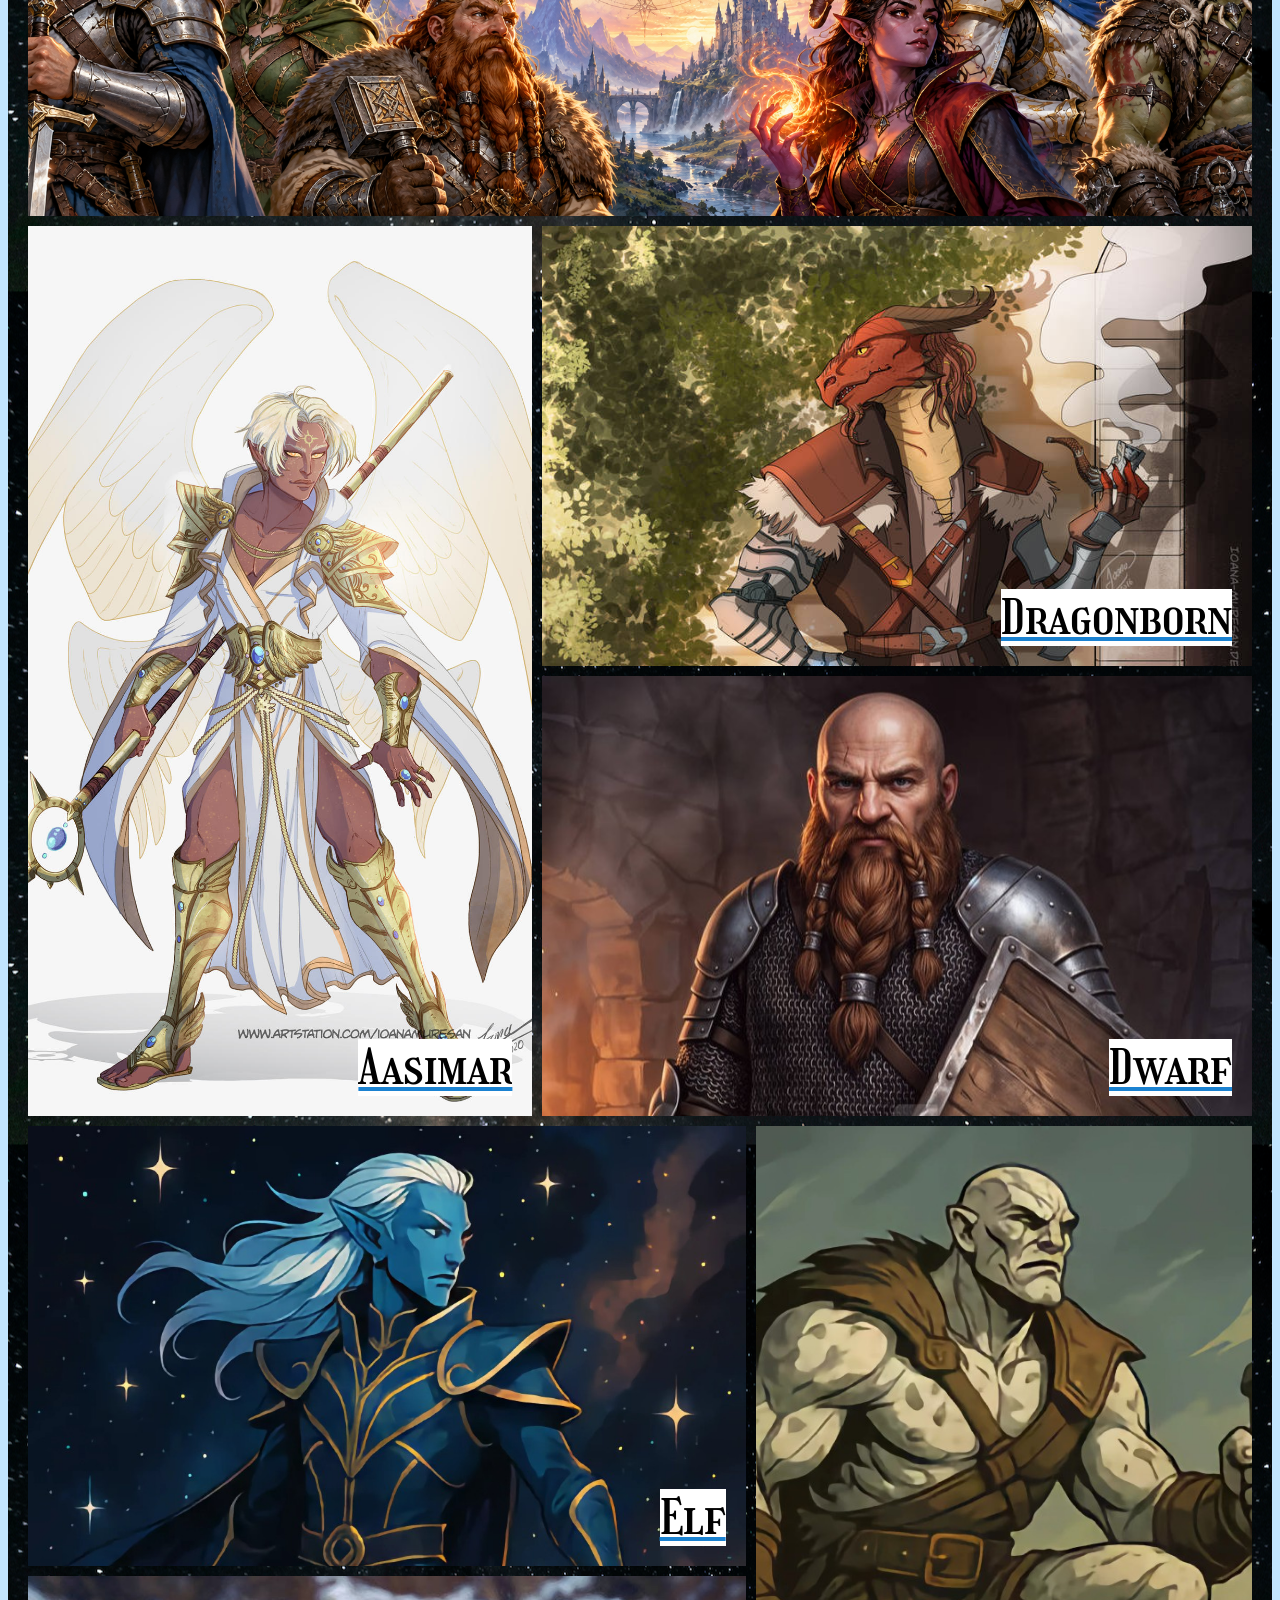
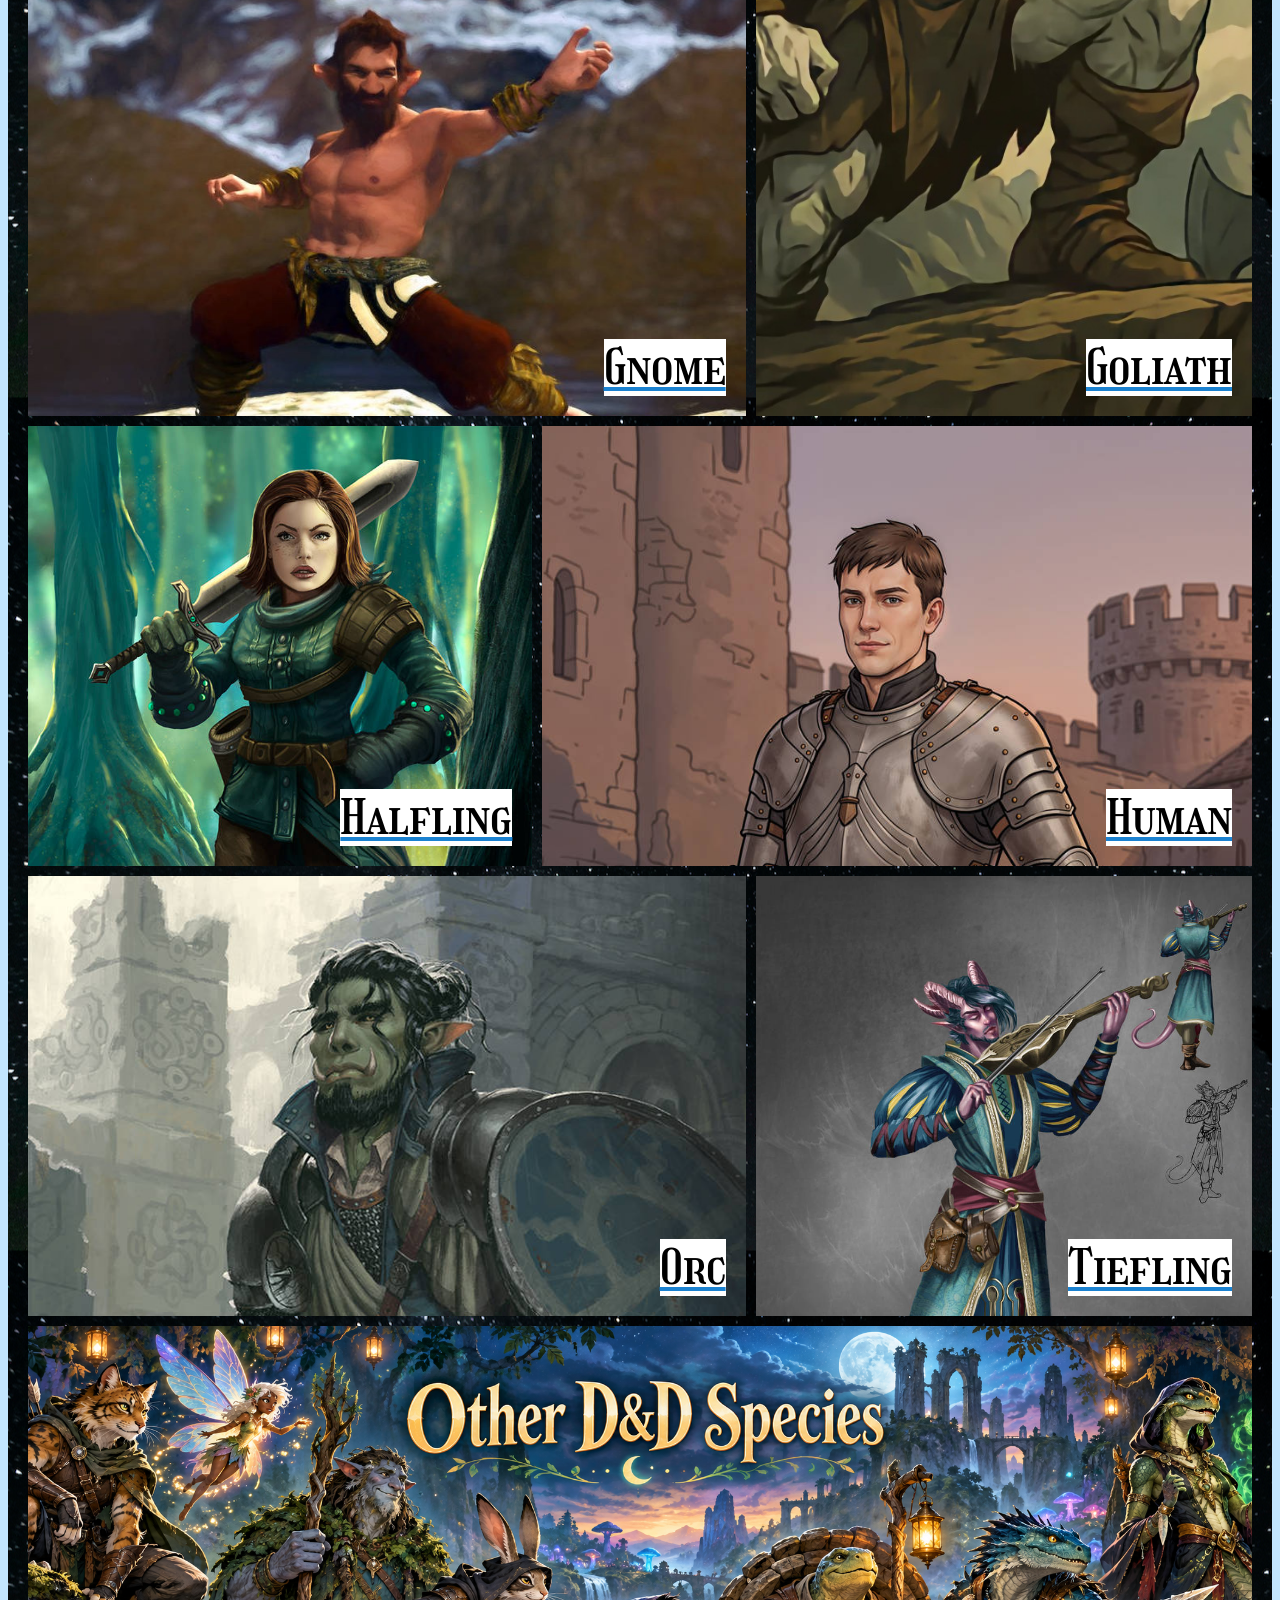
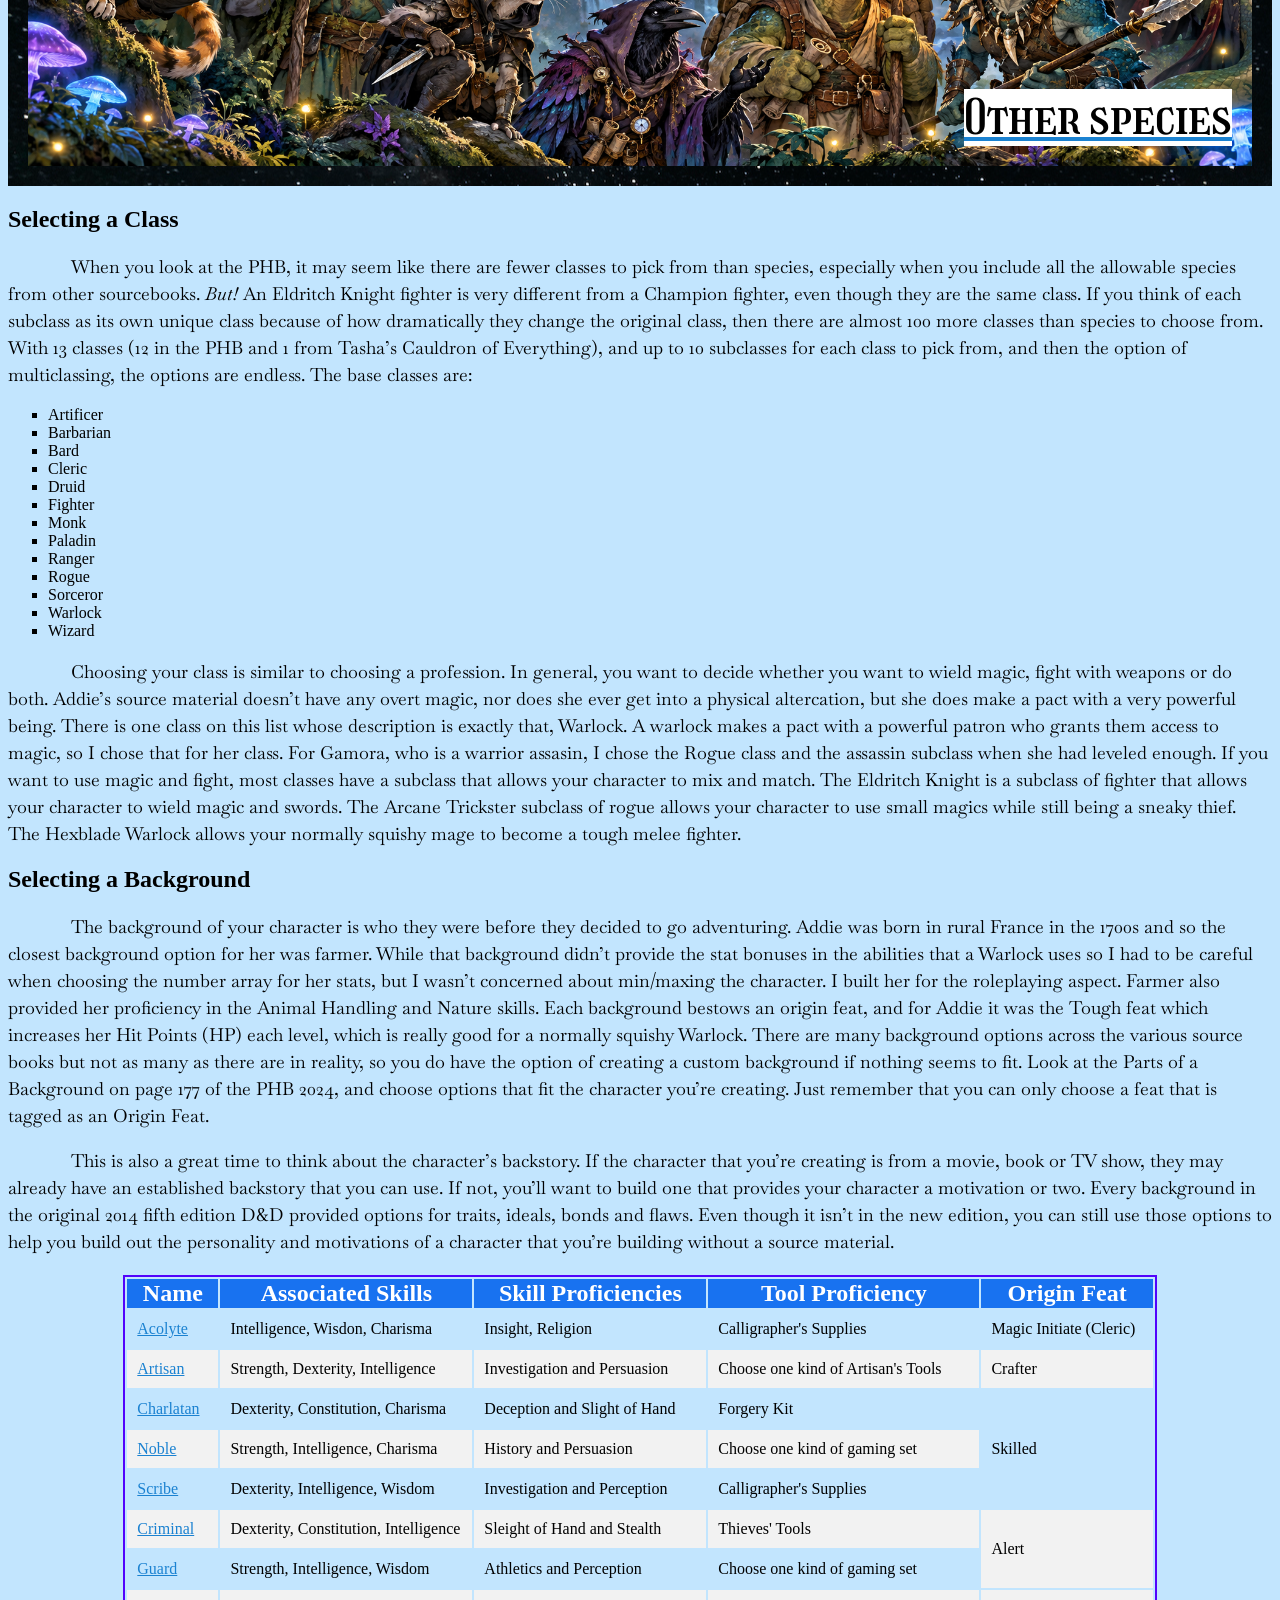
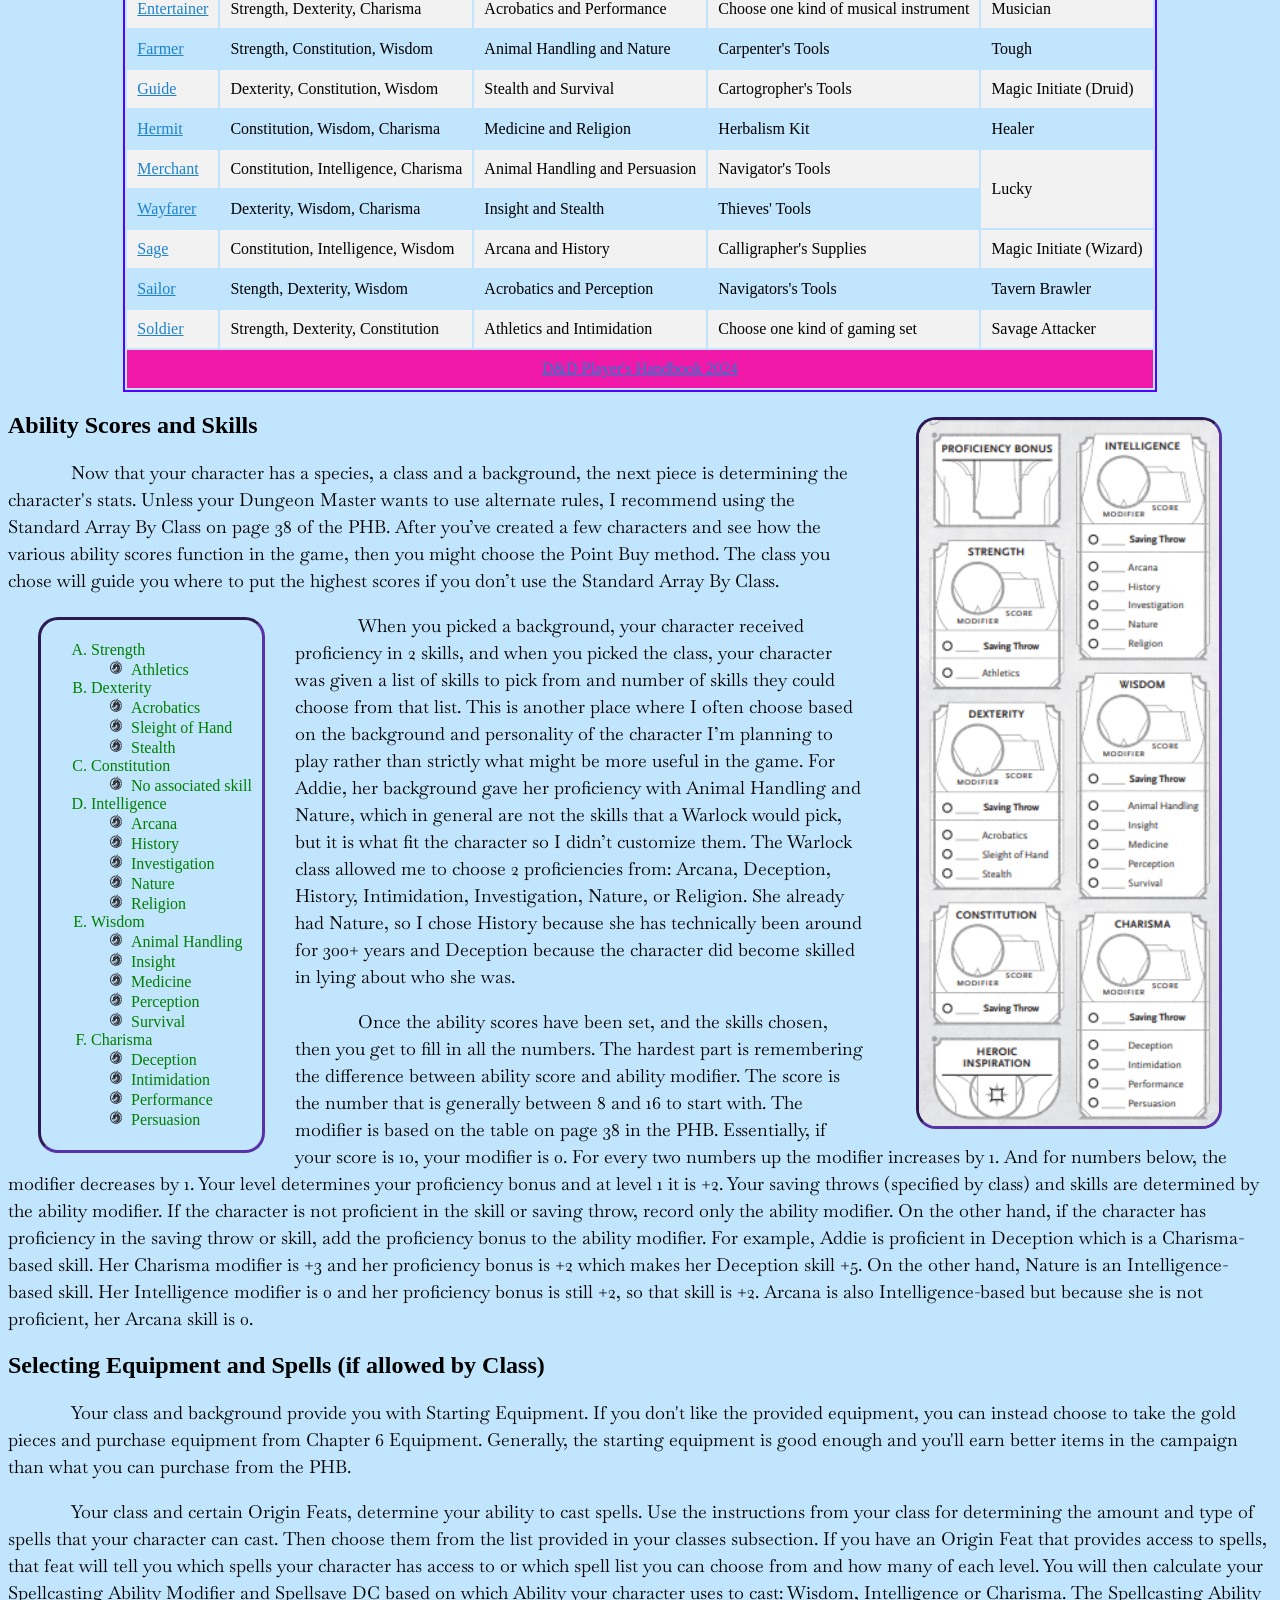
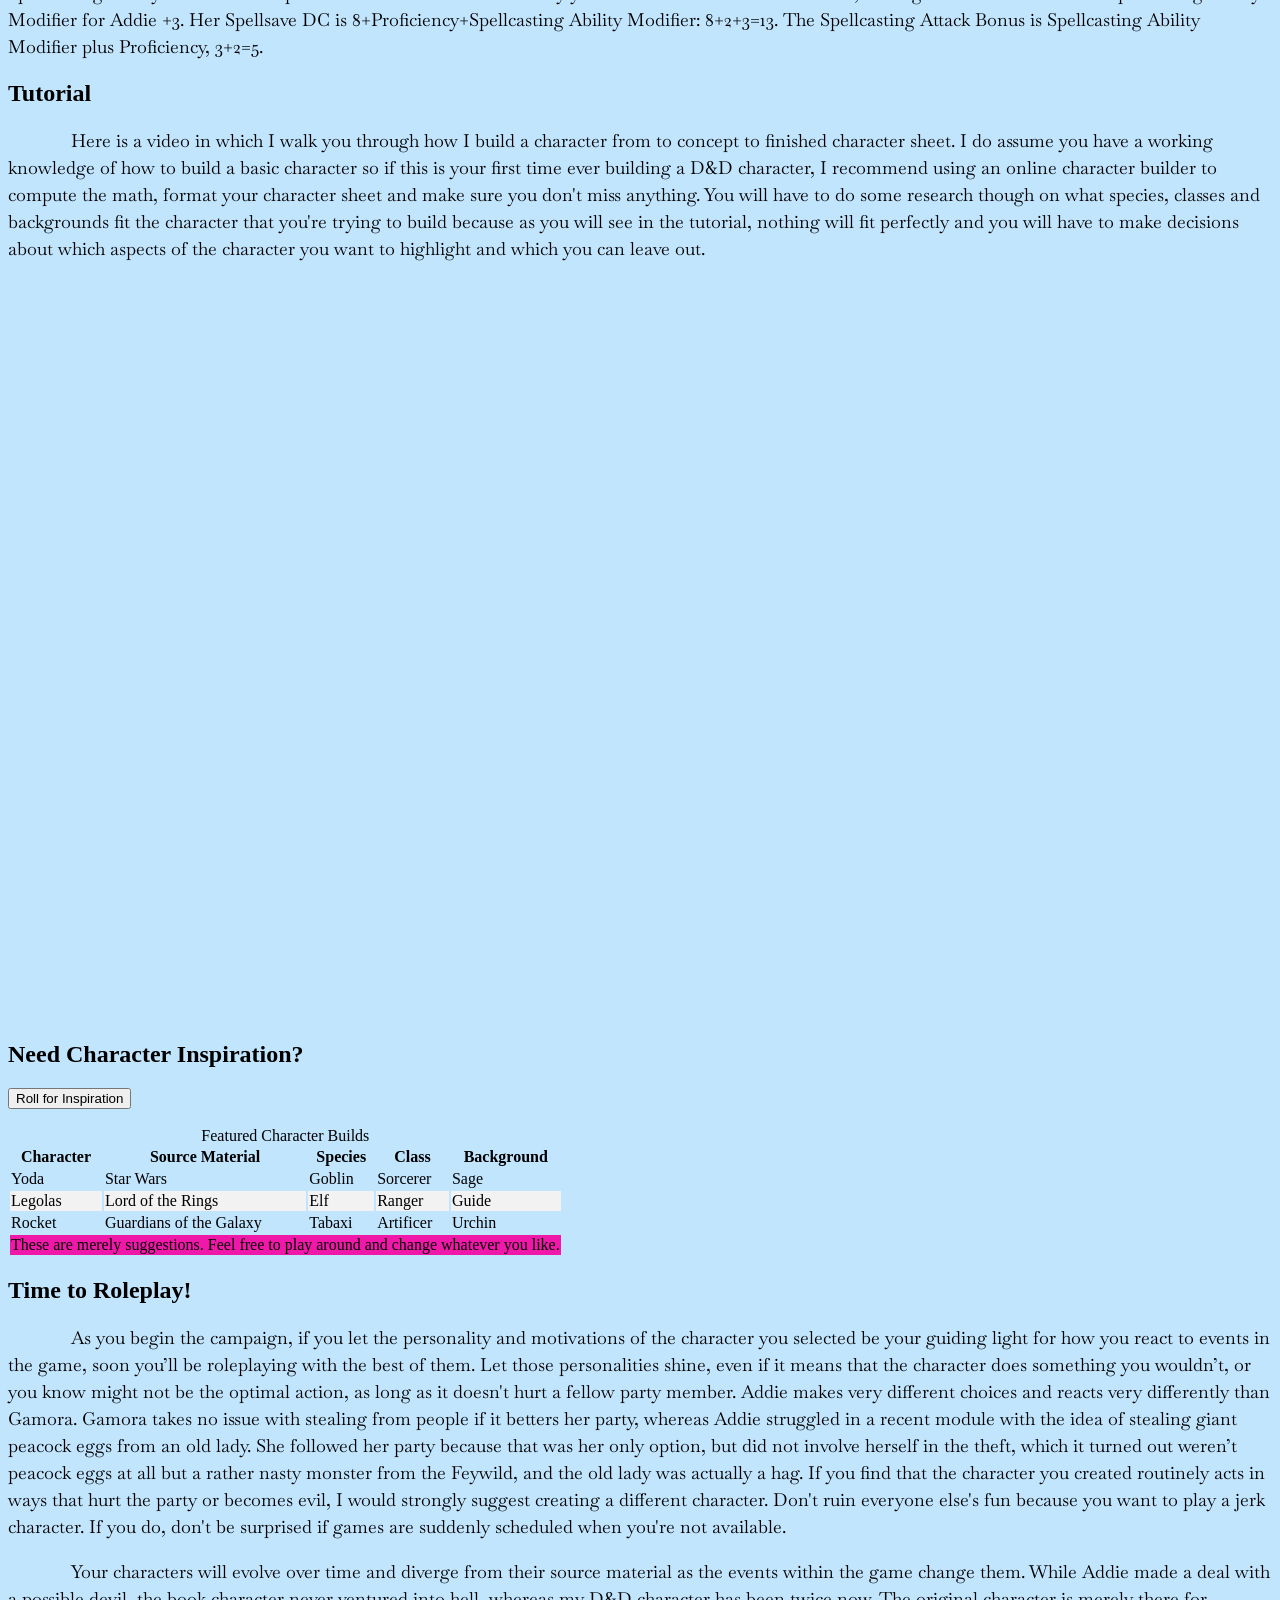
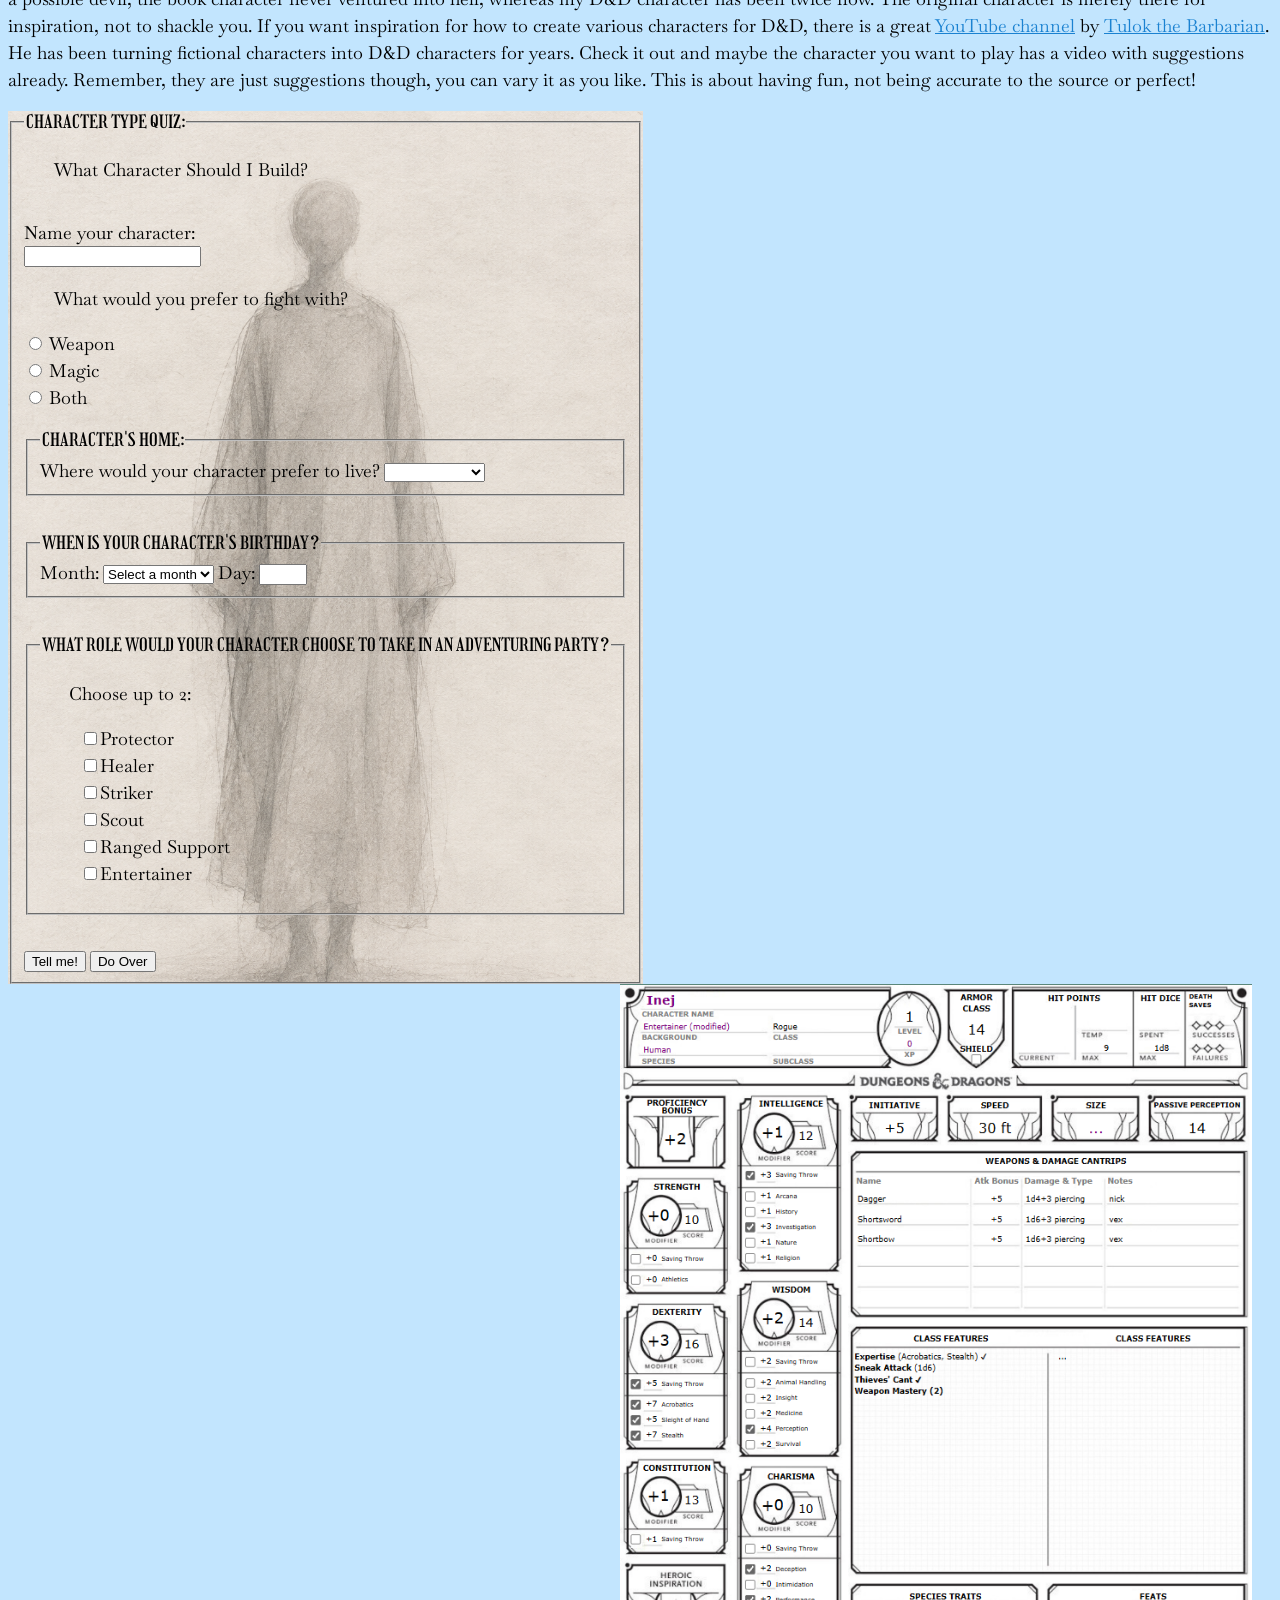
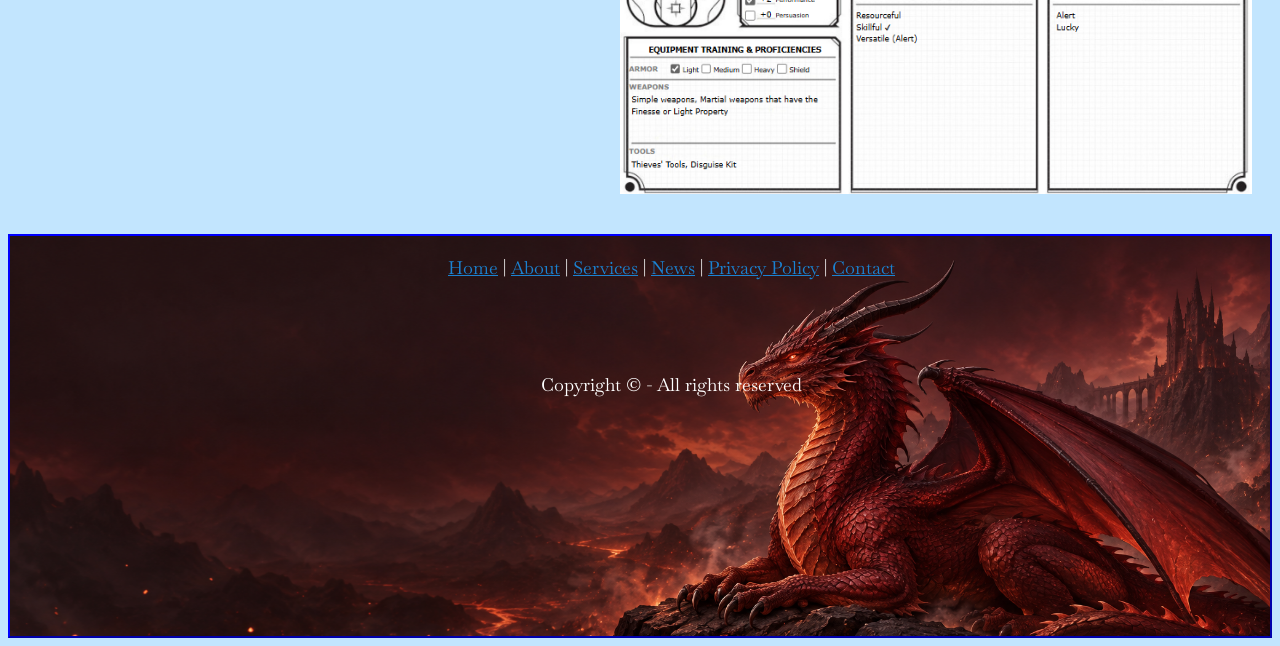
==== commit 2f59056f: "Update index.html" ====
--- a/index.html
+++ b/index.html
@@ -8,6 +8,7 @@
         <link rel="stylesheet" href="imageStyle.css">
         <!--I was reviewing the W3schools tutorials and they have an entire subsection on Google Fonts and how to use them. That's where this code came from. The validator doesn't like it even though it displays in the preview page just fine. It may not if I was using a different browser. -->
         <link rel="stylesheet" href="https://fonts.googleapis.com/css?family=Baskervville|Girassol">
+        <script src="fetch.js"></script>
         <style>
             p {
                 text-indent: 05%;
@@ -298,12 +299,12 @@
                
         <h2>Need Character Inspiration?</h2>
 
-<button onclick="showTip()">Roll for Inspiration</button>
-
-<p id="tip"></p>
+<button id="tipButton">Roll for Inspiration</button>
+
+<p id="characterTip"></p>
         
         <script>
-        <--! JavaScript for D&D Character Inspiration -->
+       /* JavaScript for D&D Character Inspiration */
             const tips = [
                 "Legolas - Elf, Ranger",
                 "Hermione Granger - Human, Wizard",
@@ -314,25 +315,25 @@
                 "Wednesday Addams - Human, Warlock",
                 "Merida - Human, Ranger",
                 "Jack Sparrow - Human, Rogue",
-                "Shrek - Orc, Barbarian"
-                "Groot - Firbolg, Druid"
-                "The Xenomorph - Dragonborn, Barbarian"
-                "Dobby - Gnome, Rogue"
-                "Aslan - Tabaxi, Paladin"
-                "Gollum - Halfling, Rogue"
-                "The Cheshire Cat - Tabaxi, Wizard"
-                "Puss in Boots - Tabaxi, Rogue"
-                "Haku - Dragonborn, Sorceror"
-                "Yoda - Goblin, Monk"
-                "Stitch - Goblin, Rogue"
-                "Tigress - Tabaxi, Monk"
-                "Master Oogway - Tortle, Monk"
-                "Crane - Aarakocra, Monk"
-                "Viper - Yuant-ti, Monk"
-                "Lord Shen - Aarakocra, Rogue"
-                "Lucifer Morningstar - Aasimar, Warlock"
-                "Mazikeen - Tiefling, Rogue"
-                "Amenadiel - Aasimar, Paladin"
+                "Shrek - Orc, Barbarian",
+                "Groot - Firbolg, Druid",
+                "The Xenomorph - Dragonborn, Barbarian",
+                "Dobby - Gnome, Rogue",
+                "Aslan - Tabaxi, Paladin",
+                "Gollum - Halfling, Rogue",
+                "The Cheshire Cat - Tabaxi, Wizard",
+                "Puss in Boots - Tabaxi, Rogue",
+                "Haku - Dragonborn, Sorceror",
+                "Yoda - Goblin, Monk",
+                "Stitch - Goblin, Rogue",
+                "Tigress - Tabaxi, Monk",
+                "Master Oogway - Tortle, Monk",
+                "Crane - Aarakocra, Monk",
+                "Viper - Yuant-ti, Monk",
+                "Lord Shen - Aarakocra, Rogue",
+                "Lucifer Morningstar - Aasimar, Warlock",
+                "Mazikeen - Tiefling, Rogue",
+                "Amenadiel - Aasimar, Paladin",
             ];
 
             document.getElementById('tipButton').addEventListener('click', () => {
@@ -340,6 +341,8 @@
                 document.getElementById('characterTip').innerHTML = randomTip;
             });
         </script>
+
+        <div id="featuredCharacters"></div>
         
         <h2>Time to Roleplay!</h2>
             <p>As you begin the campaign, if you let the personality and motivations of the character you selected be your guiding light for how you react to events in the game, soon you’ll be roleplaying with the best of them. Let those personalities shine, even if it means that the character does something you wouldn’t, or you know might not be the optimal action, as long as it doesn't hurt a fellow party member. Addie makes very different choices and reacts very differently than Gamora. Gamora takes no issue with stealing from people if it betters her party, whereas Addie struggled in a recent module with the idea of stealing giant peacock eggs from an old lady. She followed her party because that was her only option, but did not involve herself in the theft, which it turned out weren’t peacock eggs at all but a rather nasty monster from the Feywild, and the old lady was actually a hag. If you find that the character you created routinely acts in ways that hurt the party or becomes evil, I would strongly suggest creating a different character. Don't ruin everyone else's fun because you want to play a jerk character. If you do, don't be surprised if games are suddenly scheduled when you're not available. </p>
--- a/styles.css
+++ b/styles.css
@@ -234,8 +234,8 @@
  position: absolute;
  top: 0;
  left: 0;
- width: 100%;
- height: 100%;
+ width: 80%;
+ height: 80%;
 }
 
 form {
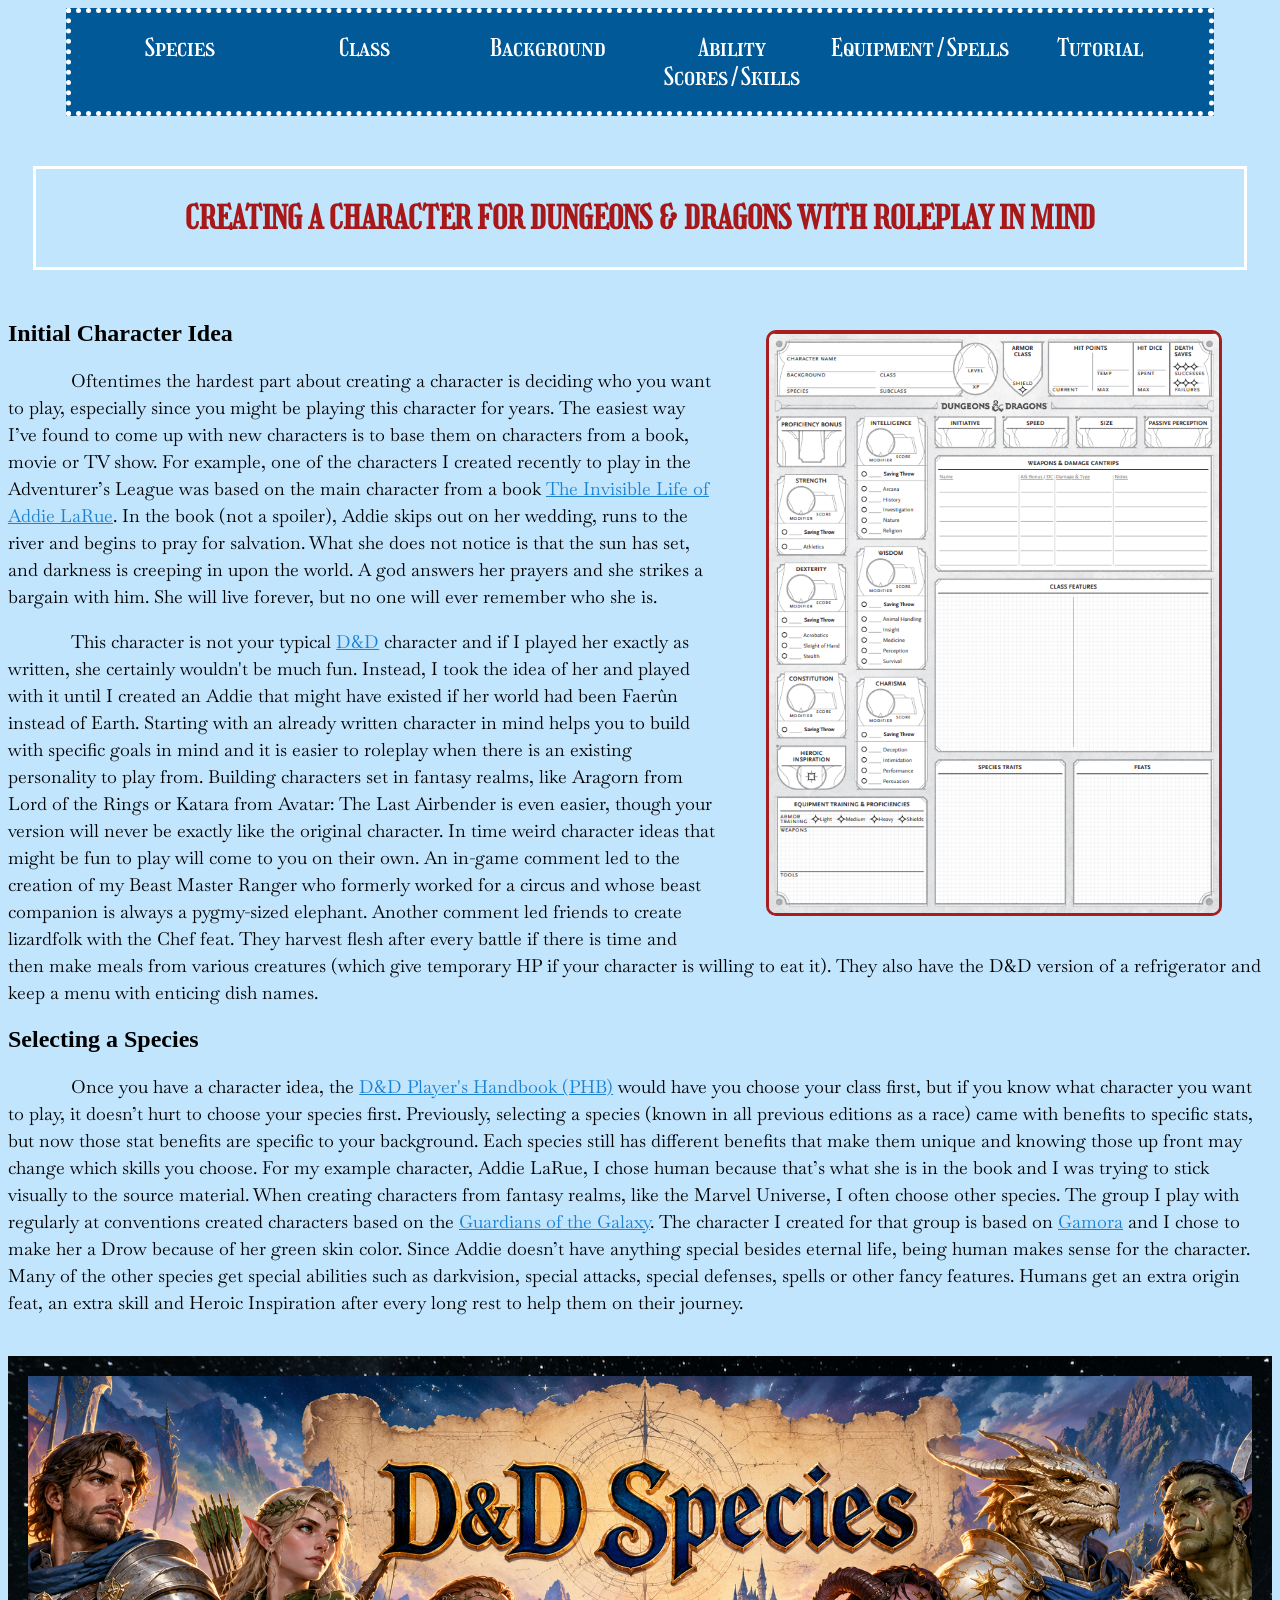
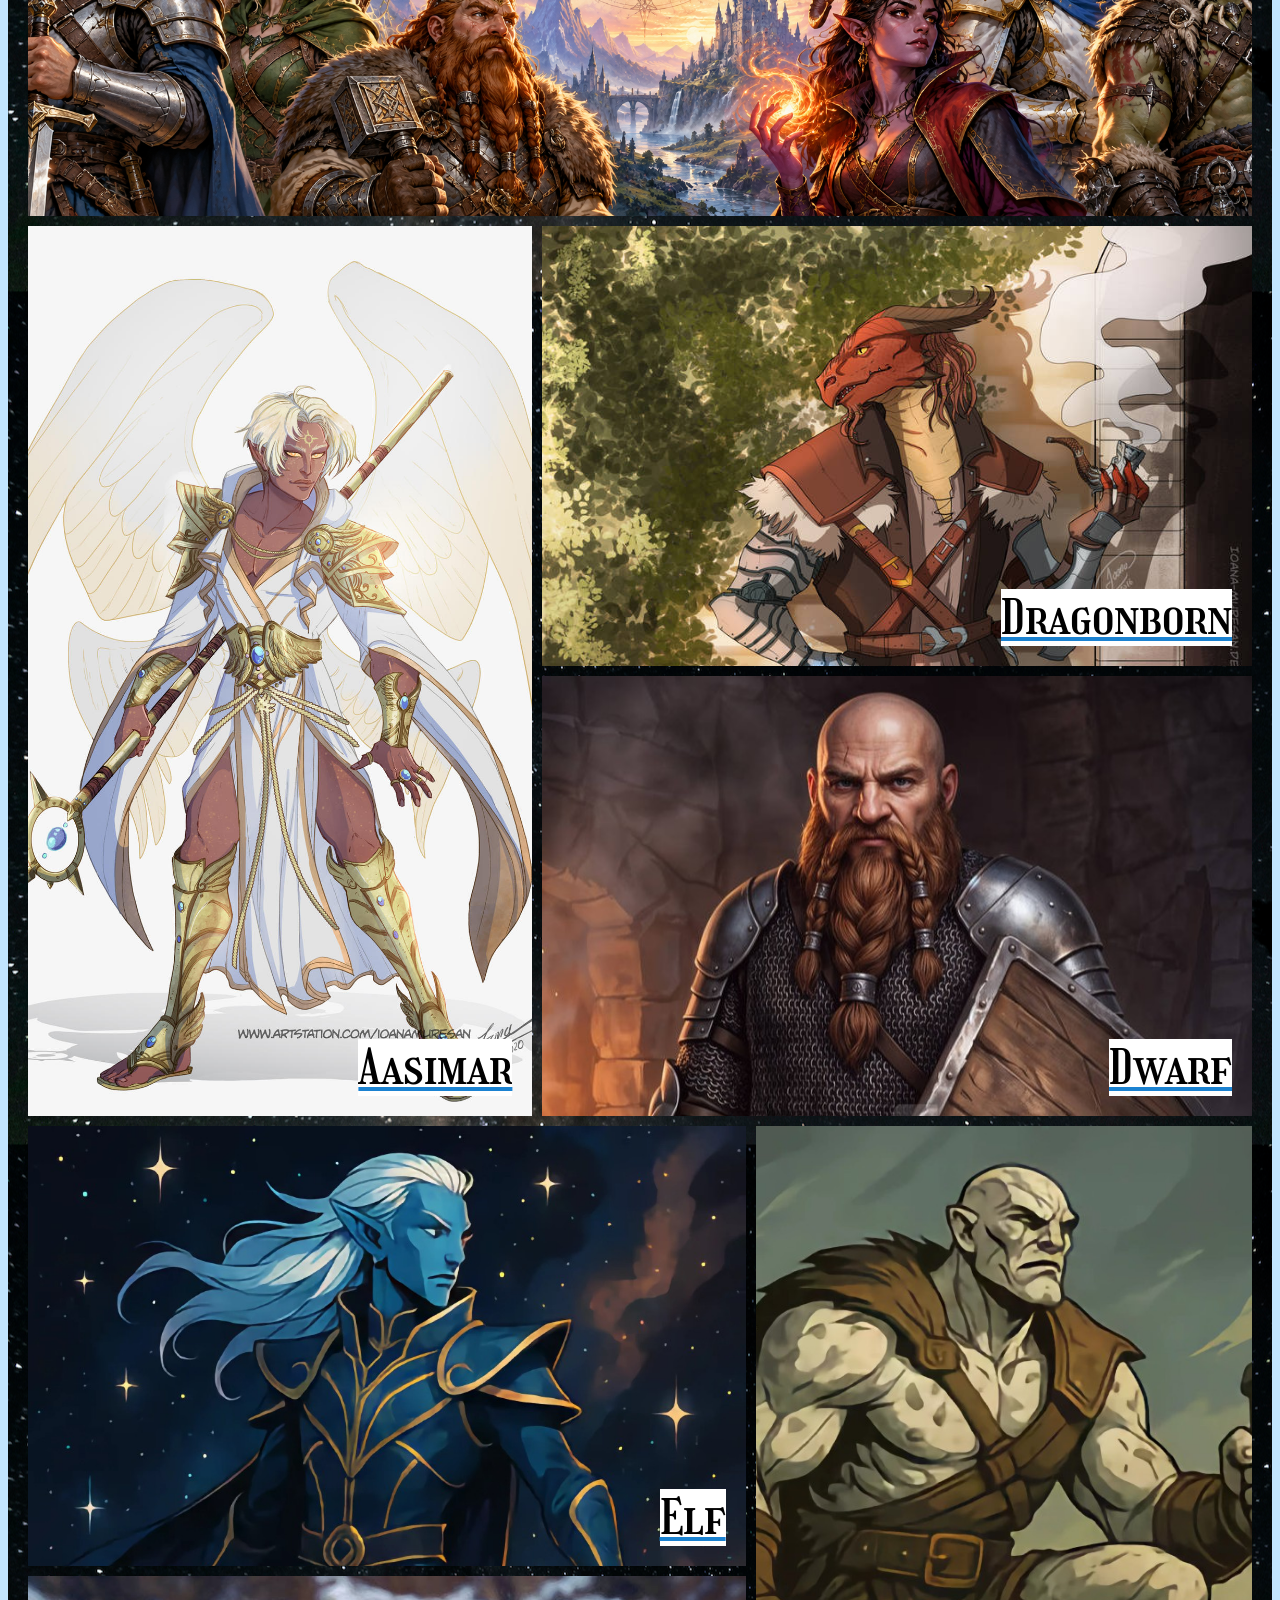
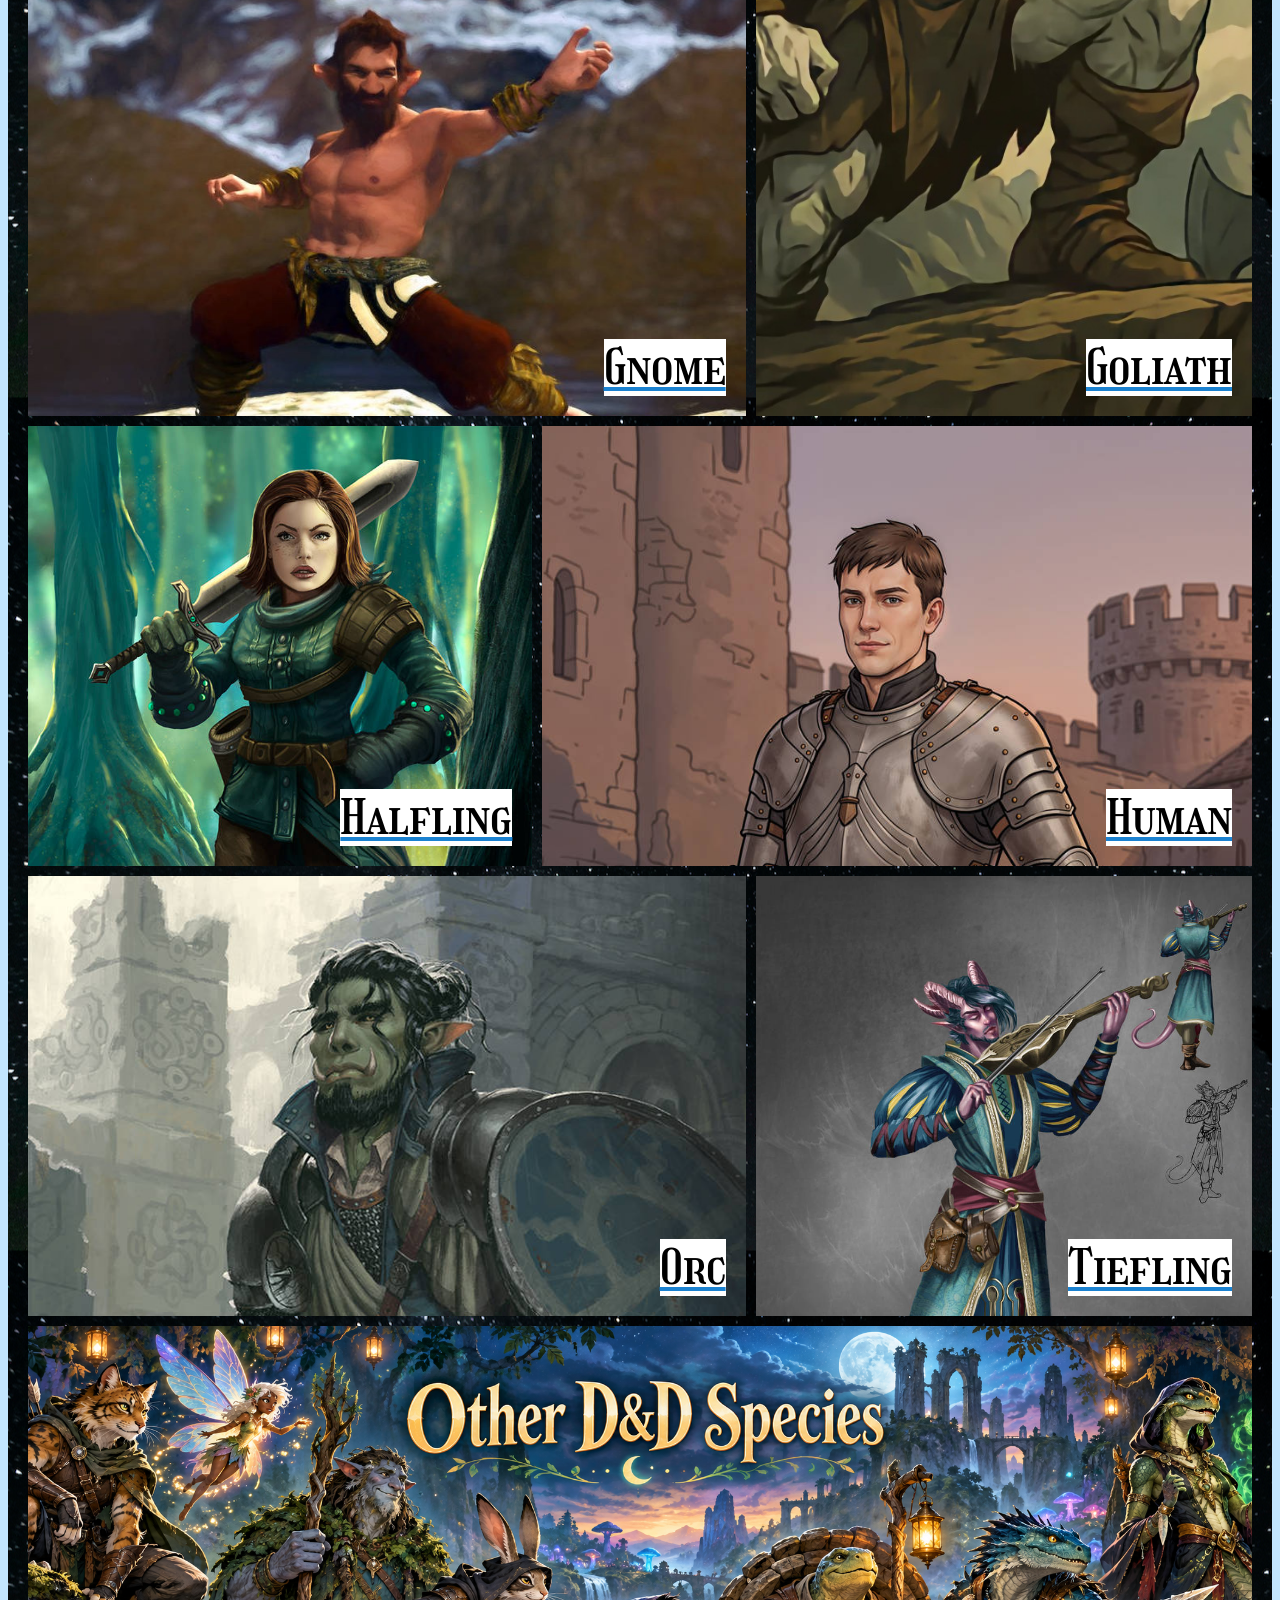
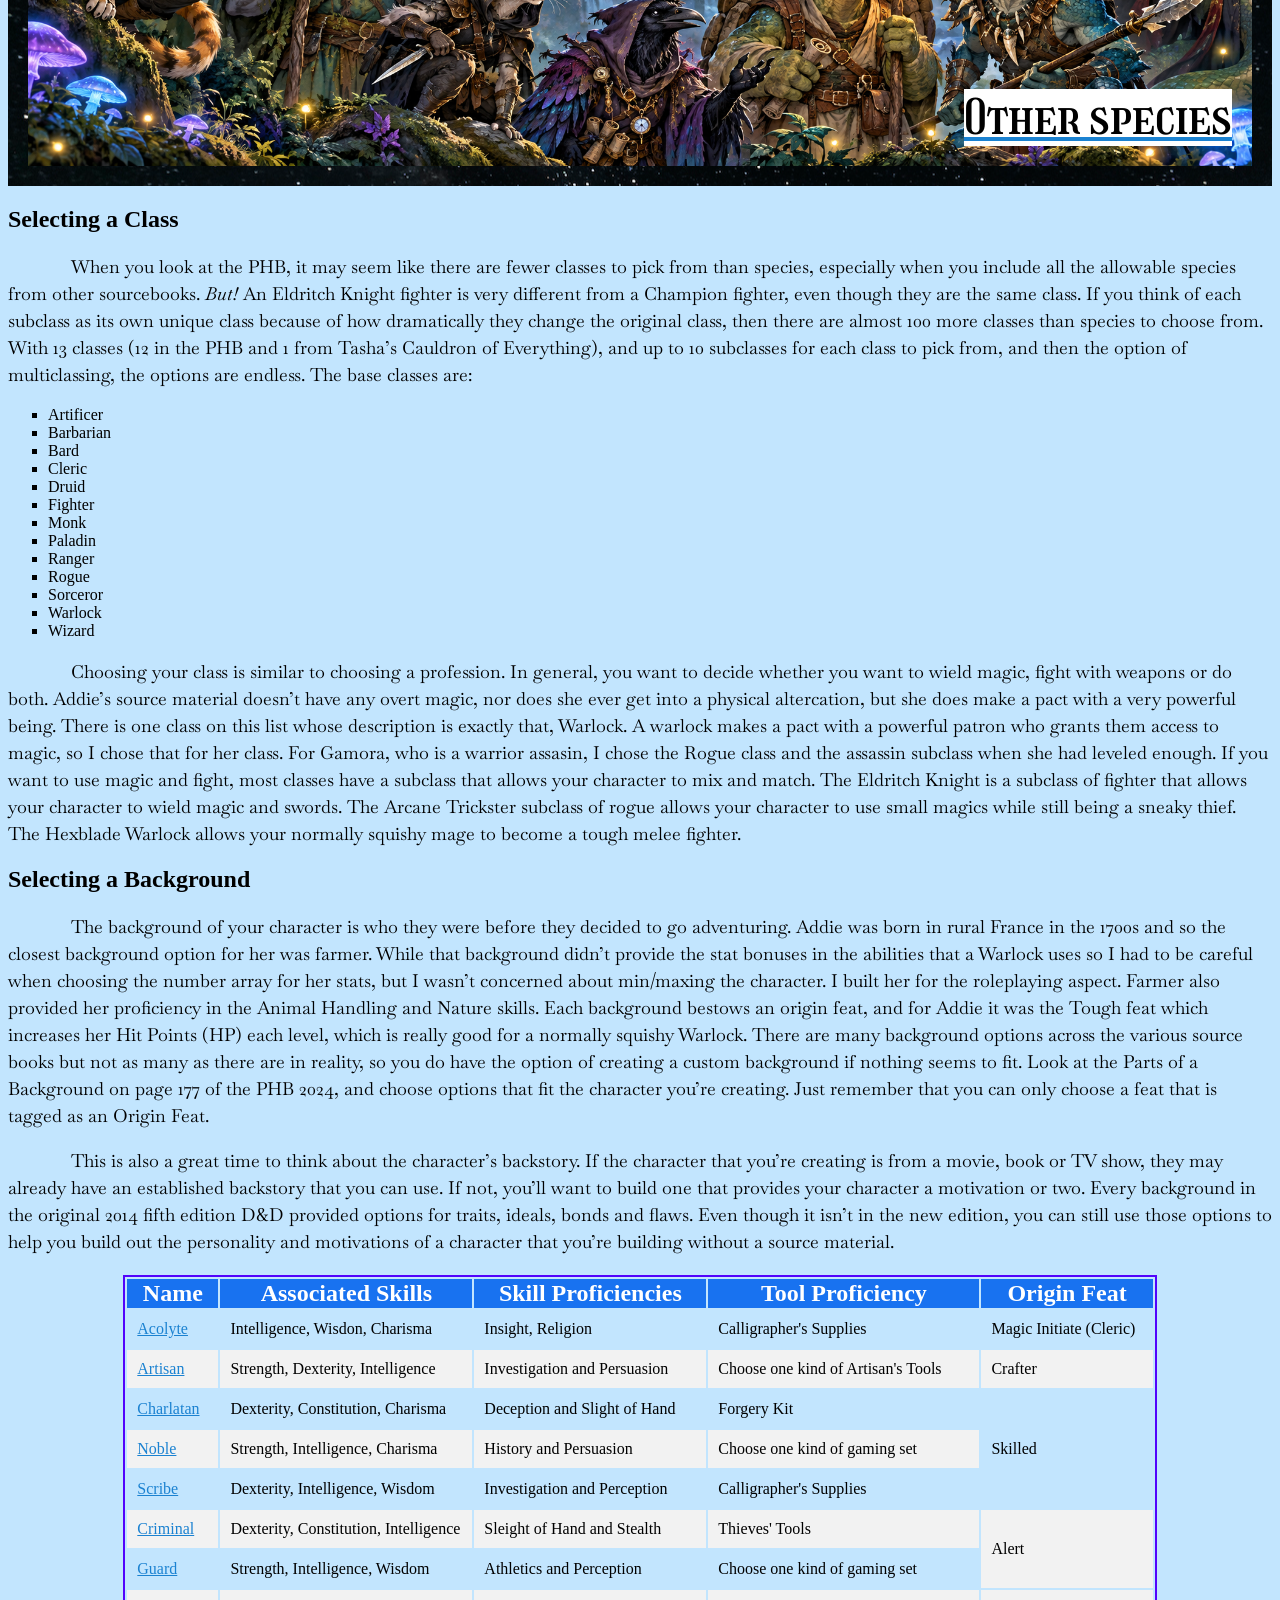
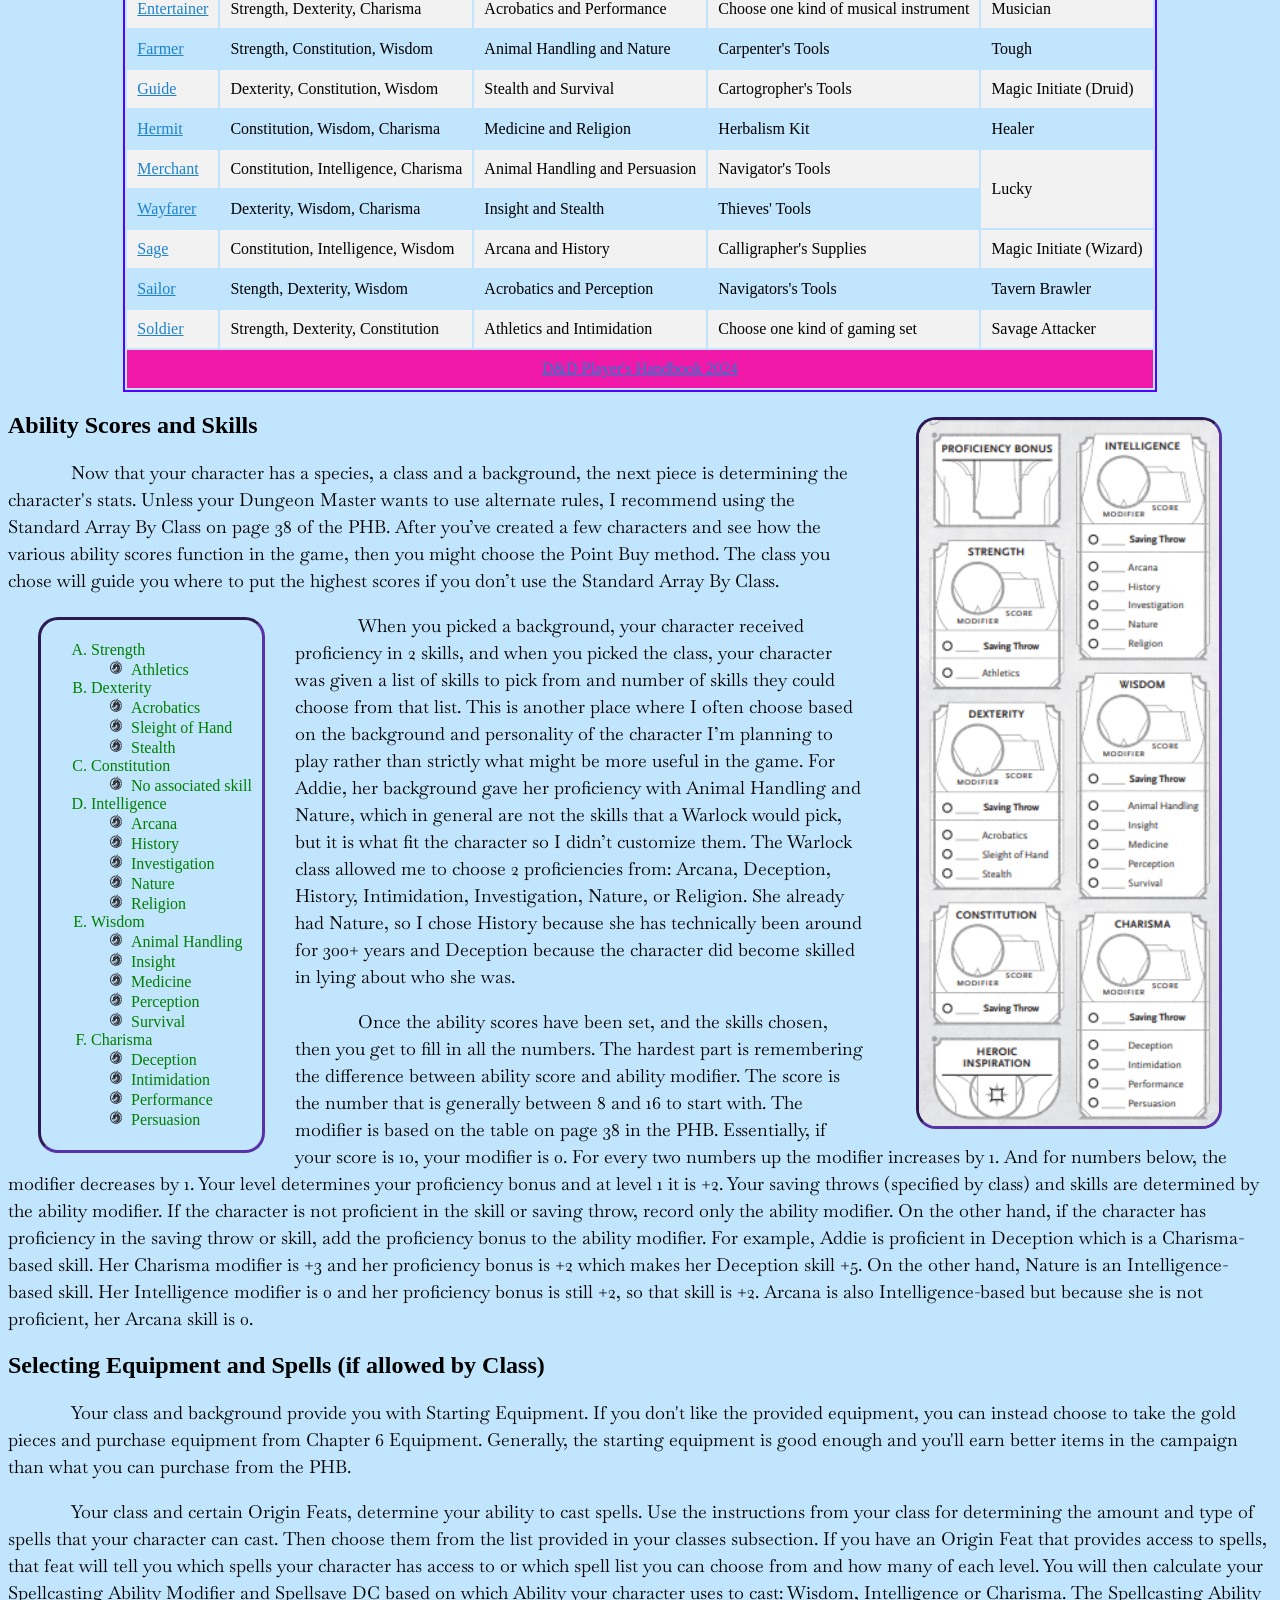
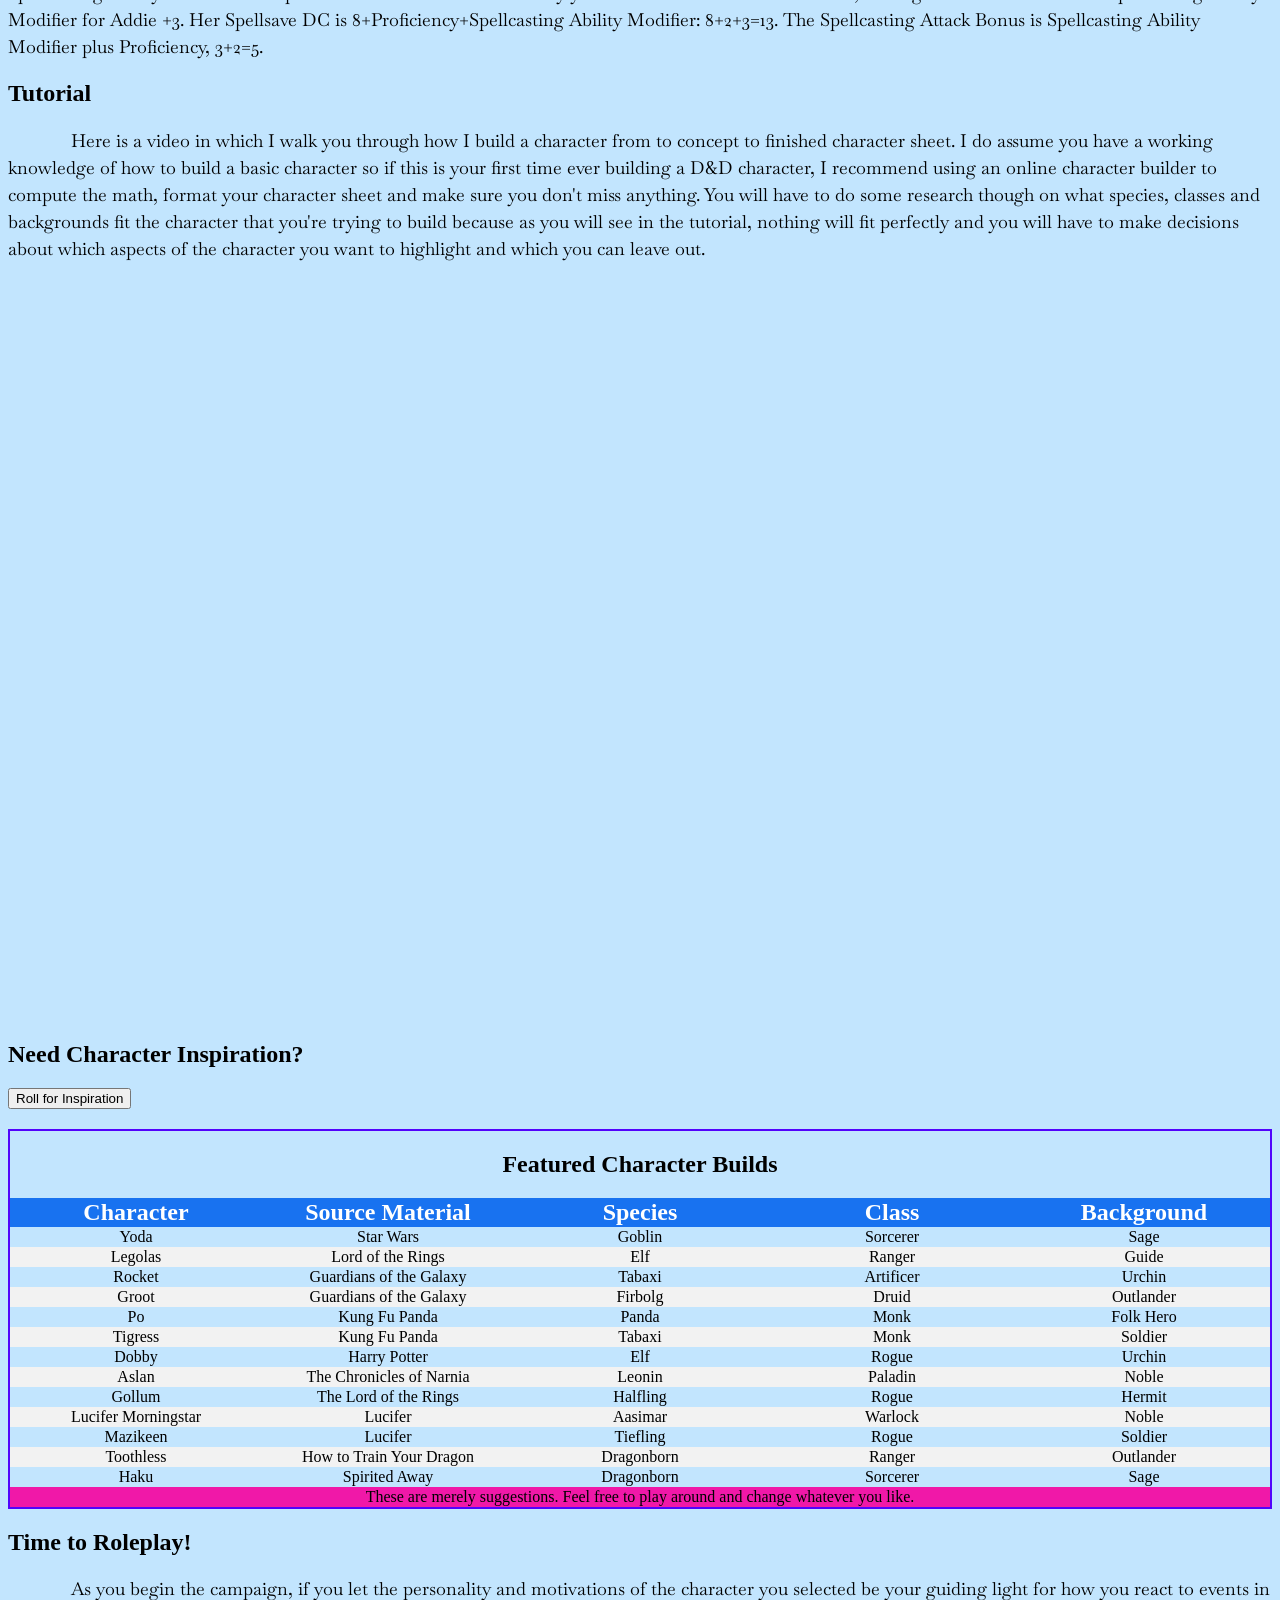
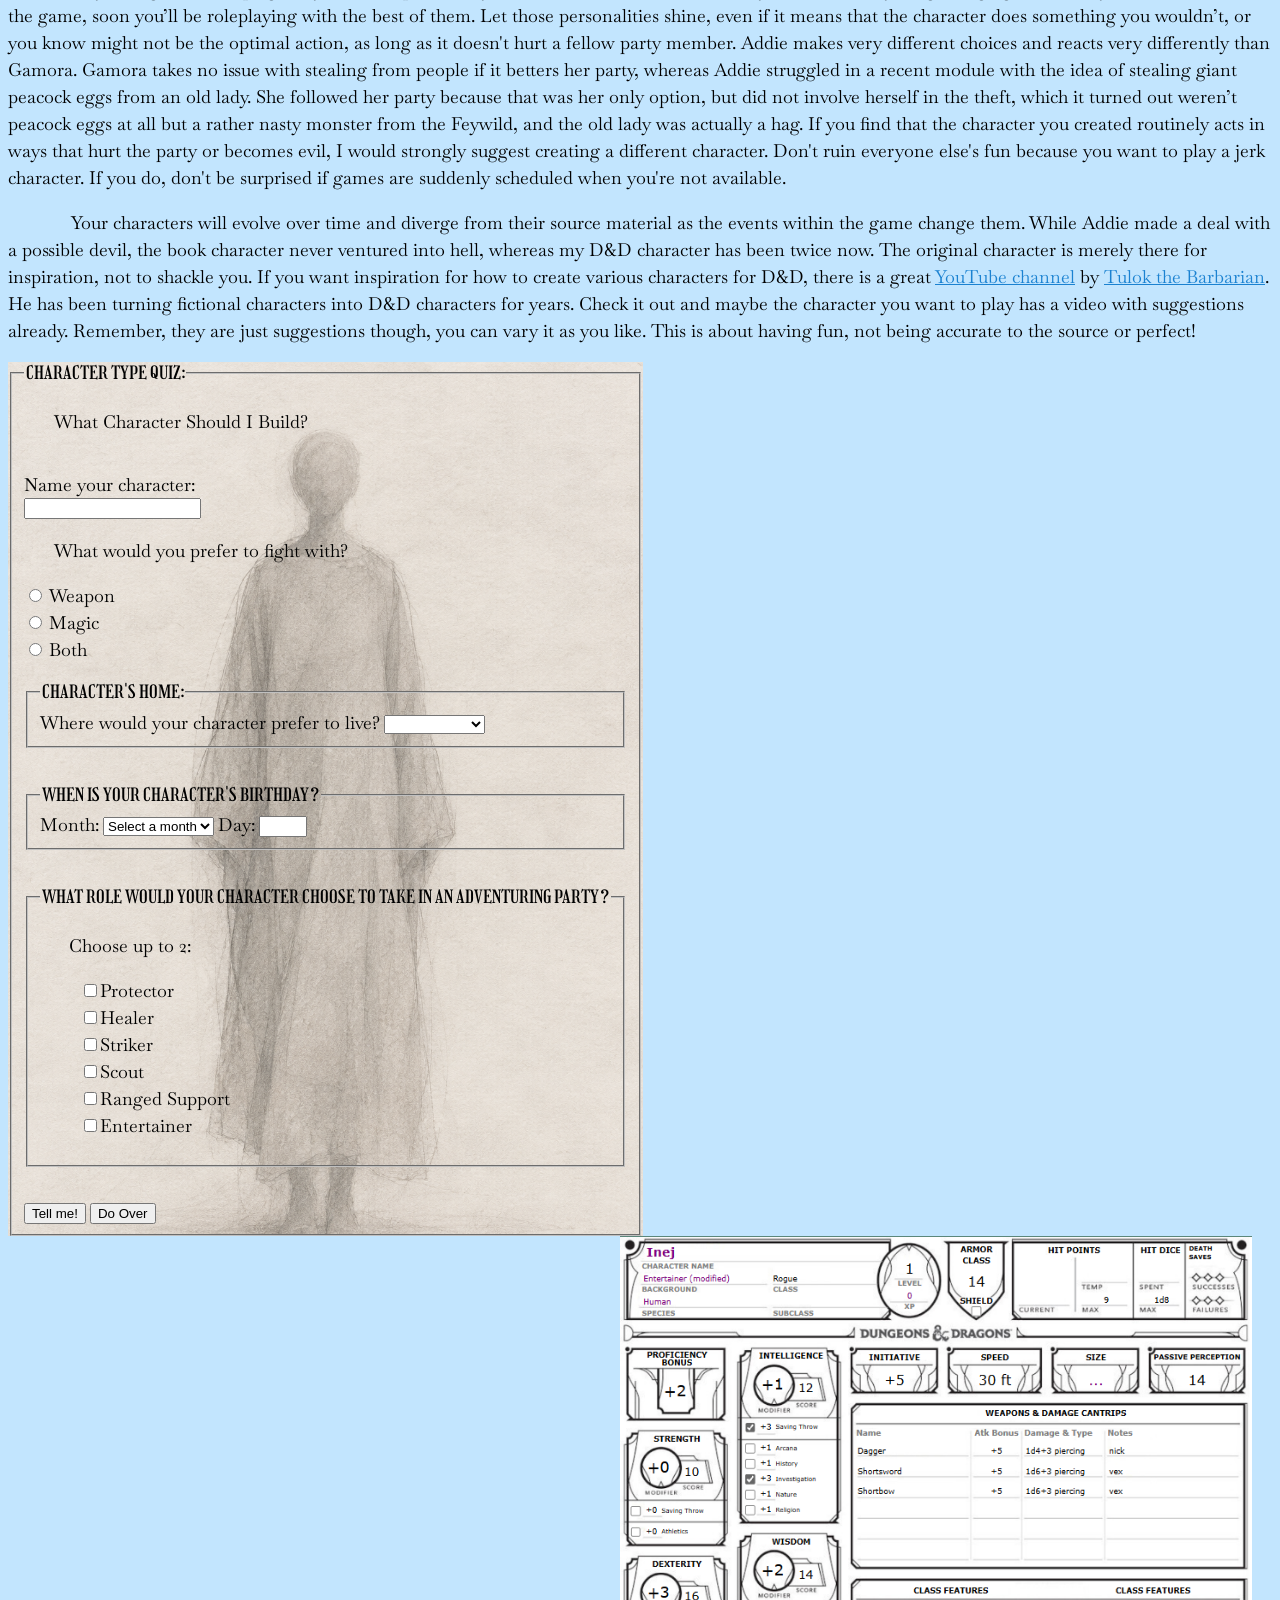
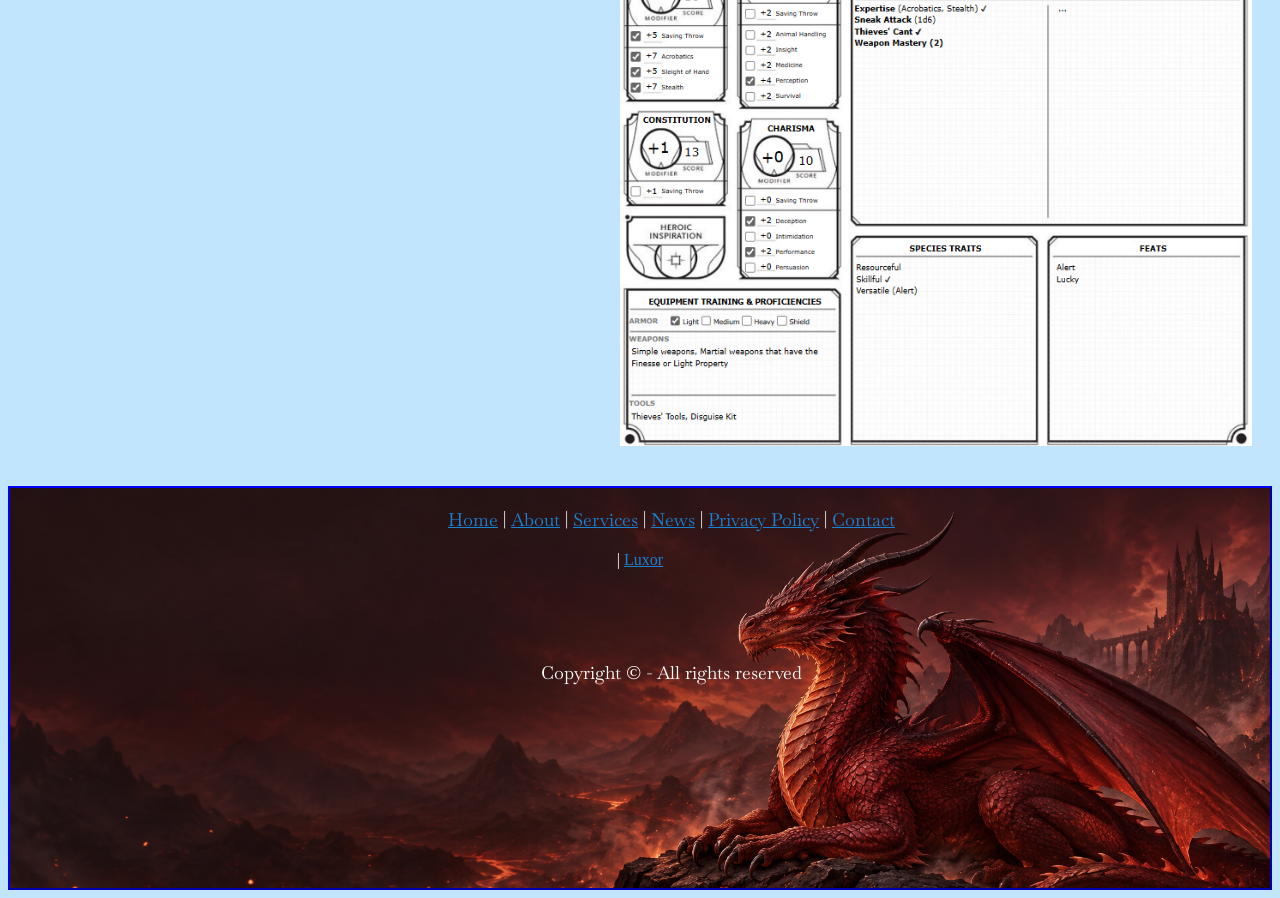
==== commit 59164fbd: "Update index.html" ====
--- a/index.html
+++ b/index.html
@@ -428,7 +428,7 @@
 
      
         <footer style="text-align:center; clear:both;">
-            <p style="text-align:center;"><a href="#">Home</a> | <a href="#">About</a> | <a href="#">Services</a> | <a href="#">News</a> | <a href="#">Privacy Policy</a> | <a href="#">Contact</a></p>
+            <p style="text-align:center;"><a href="#">Home</a> | <a href="#">About</a> | <a href="#">Services</a> | <a href="#">News</a> | <a href="#">Privacy Policy</a> | <a href="#">Contact</a></p> | <a href="./luxorfinal.html">Luxor</a></p>
             <br><br><br>
             <p style="text-align:center;">Copyright &copy; - All rights reserved</p>
         </footer>
--- a/styles.css
+++ b/styles.css
@@ -199,7 +199,7 @@
 }
 
 tr:hover {
-	background-color: #ecf018;
+	background-color: #015998;
 }
 
 /*List of skills styles*/
@@ -256,3 +256,22 @@
 #checkbox {
 	list-style-type: none;
 }
+
+#featuredCharacters  {
+	border: 2px solid #5203fc;
+	margin: 20px auto;
+}
+
+#featuredCharacters table {
+    width: 100%;
+    border-collapse: collapse;
+    table-layout: fixed;
+	text-align: center;
+}
+
+#featuredCharacters thead {
+	font-size: x-large;
+	color: #fff;
+	background-color: #1872f0;
+}
+
